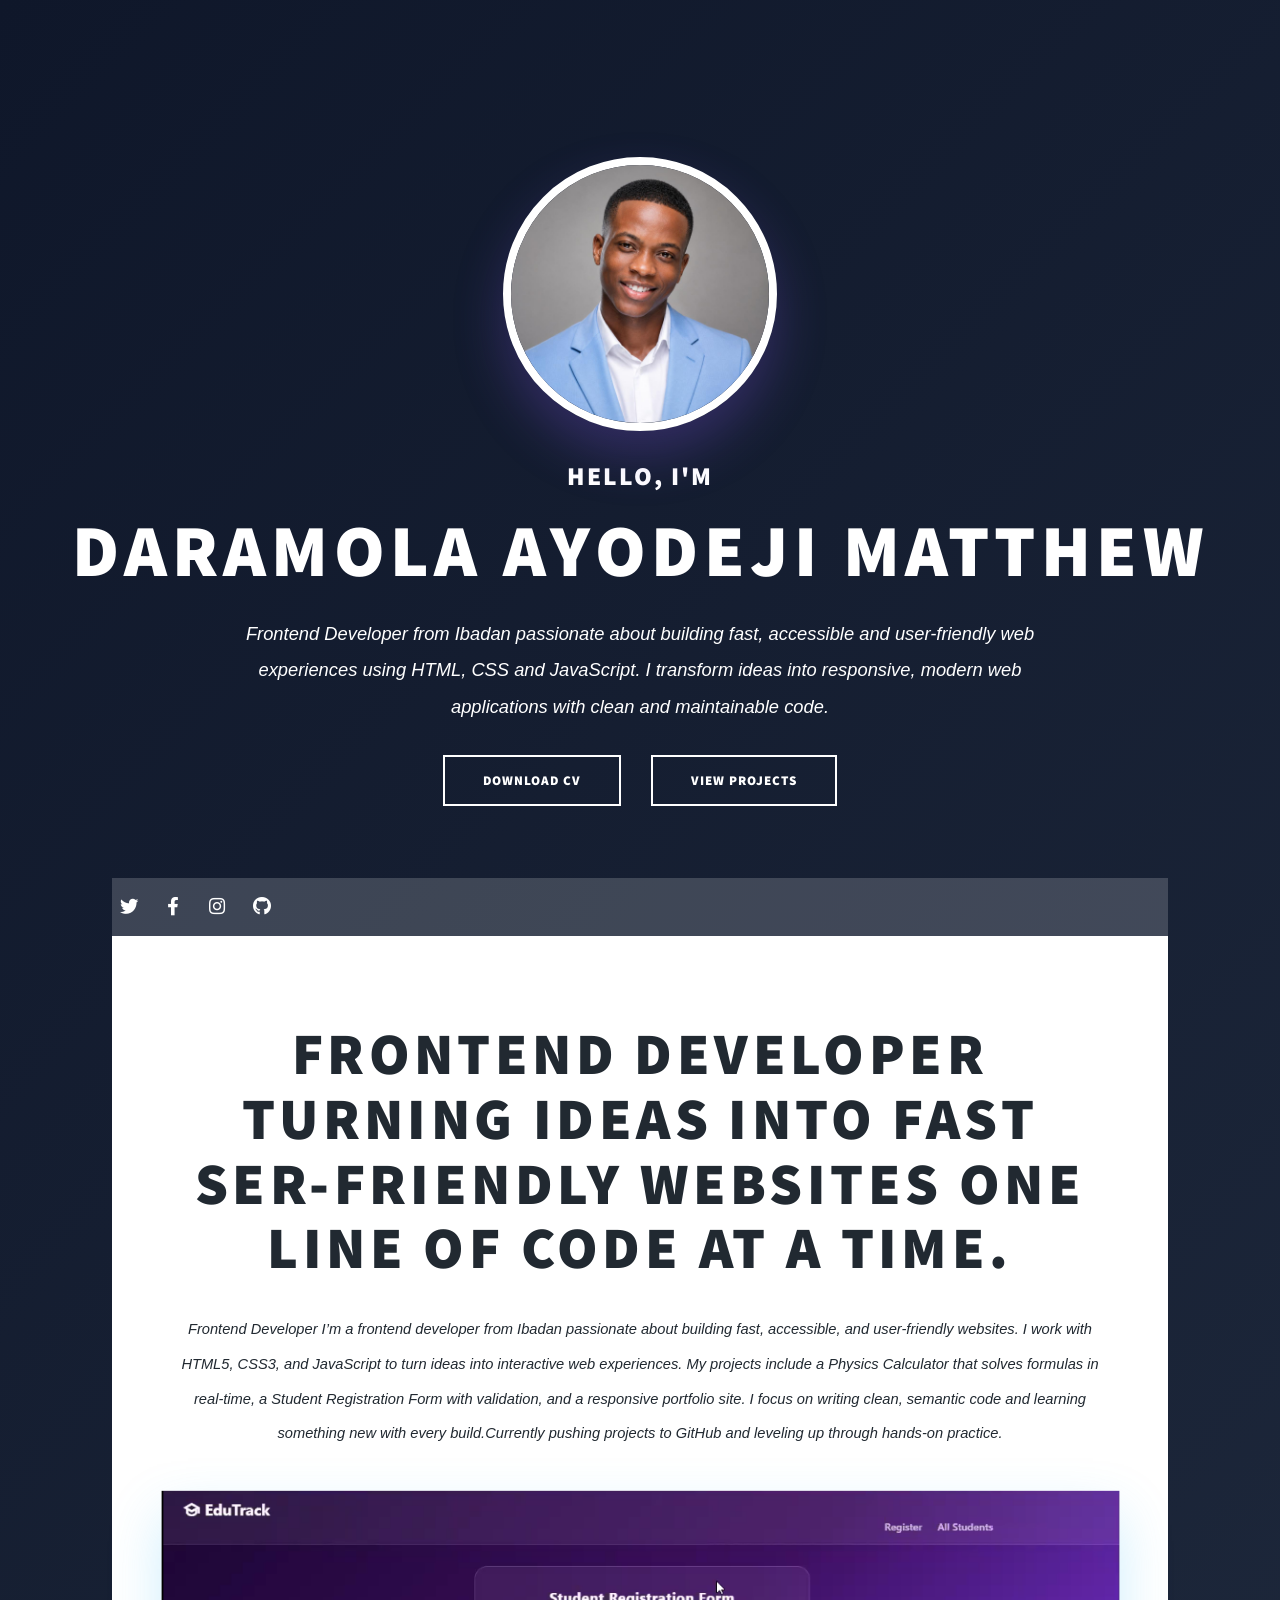
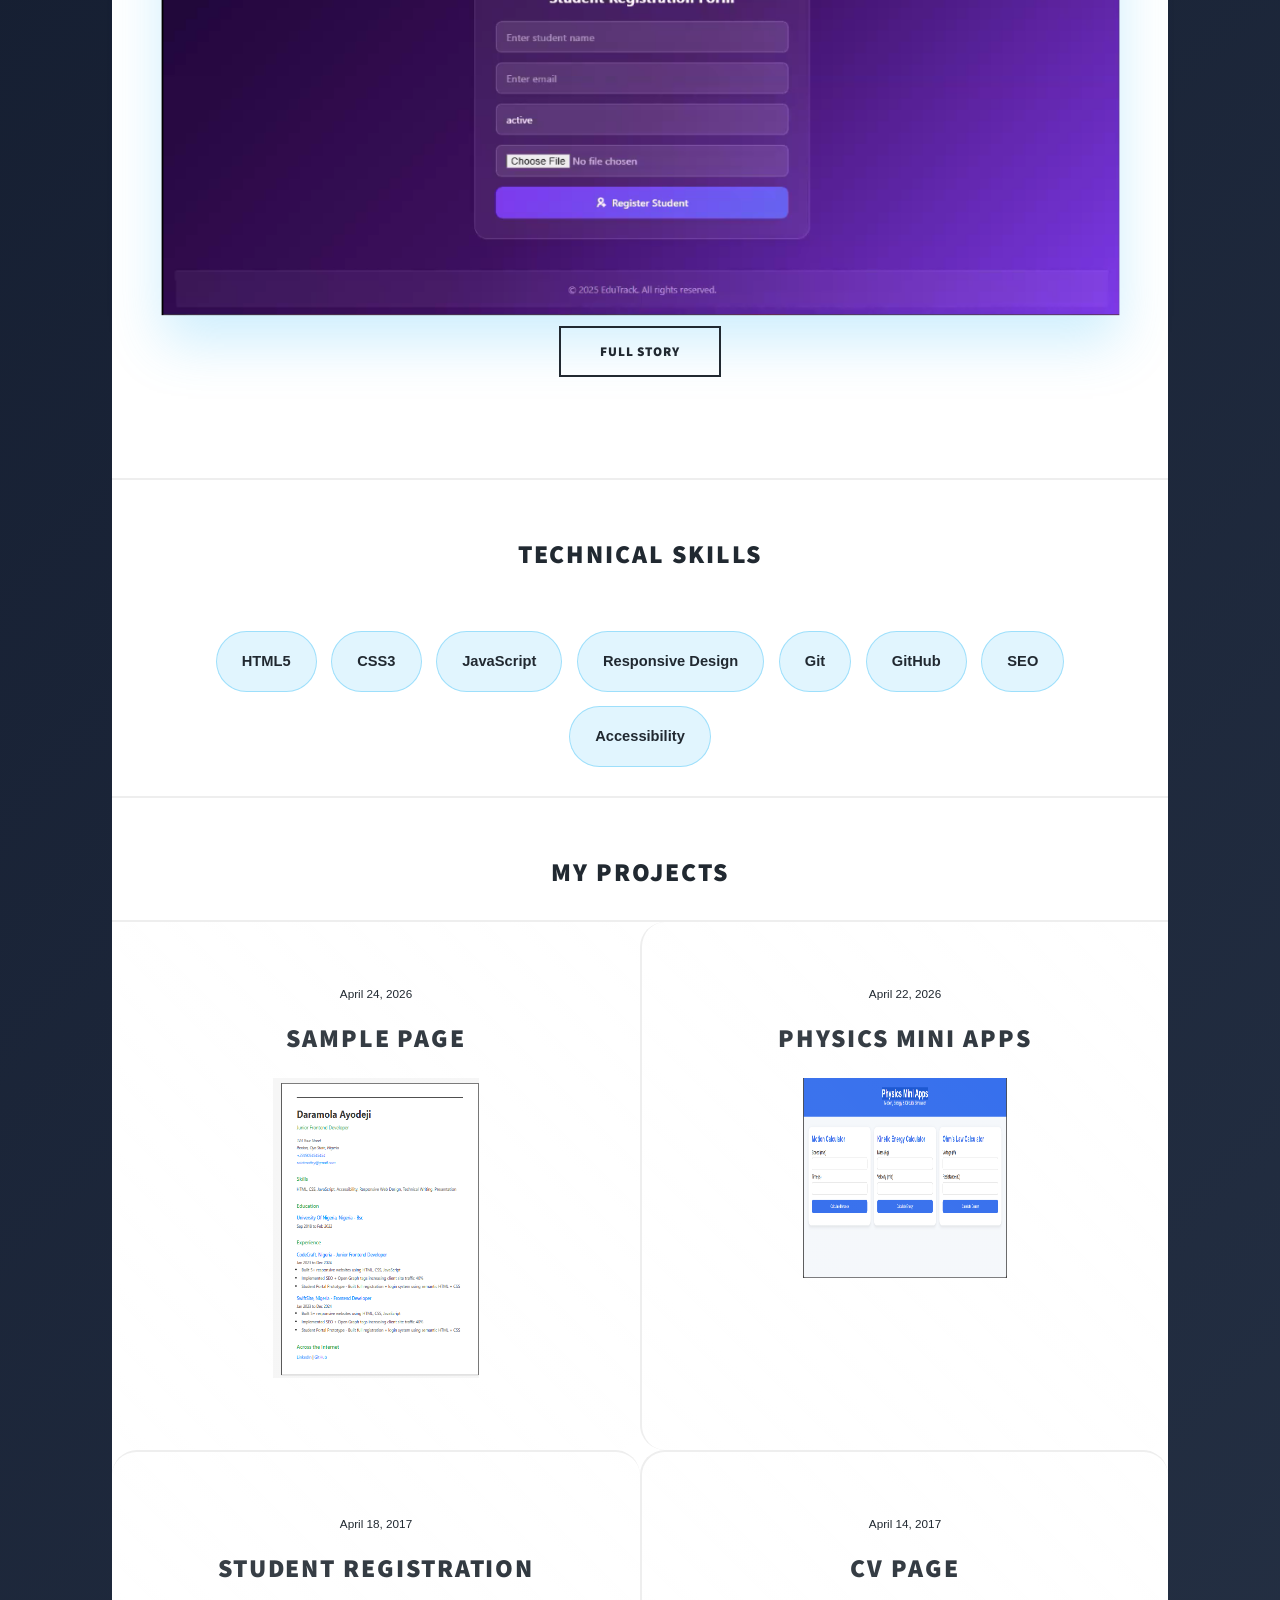
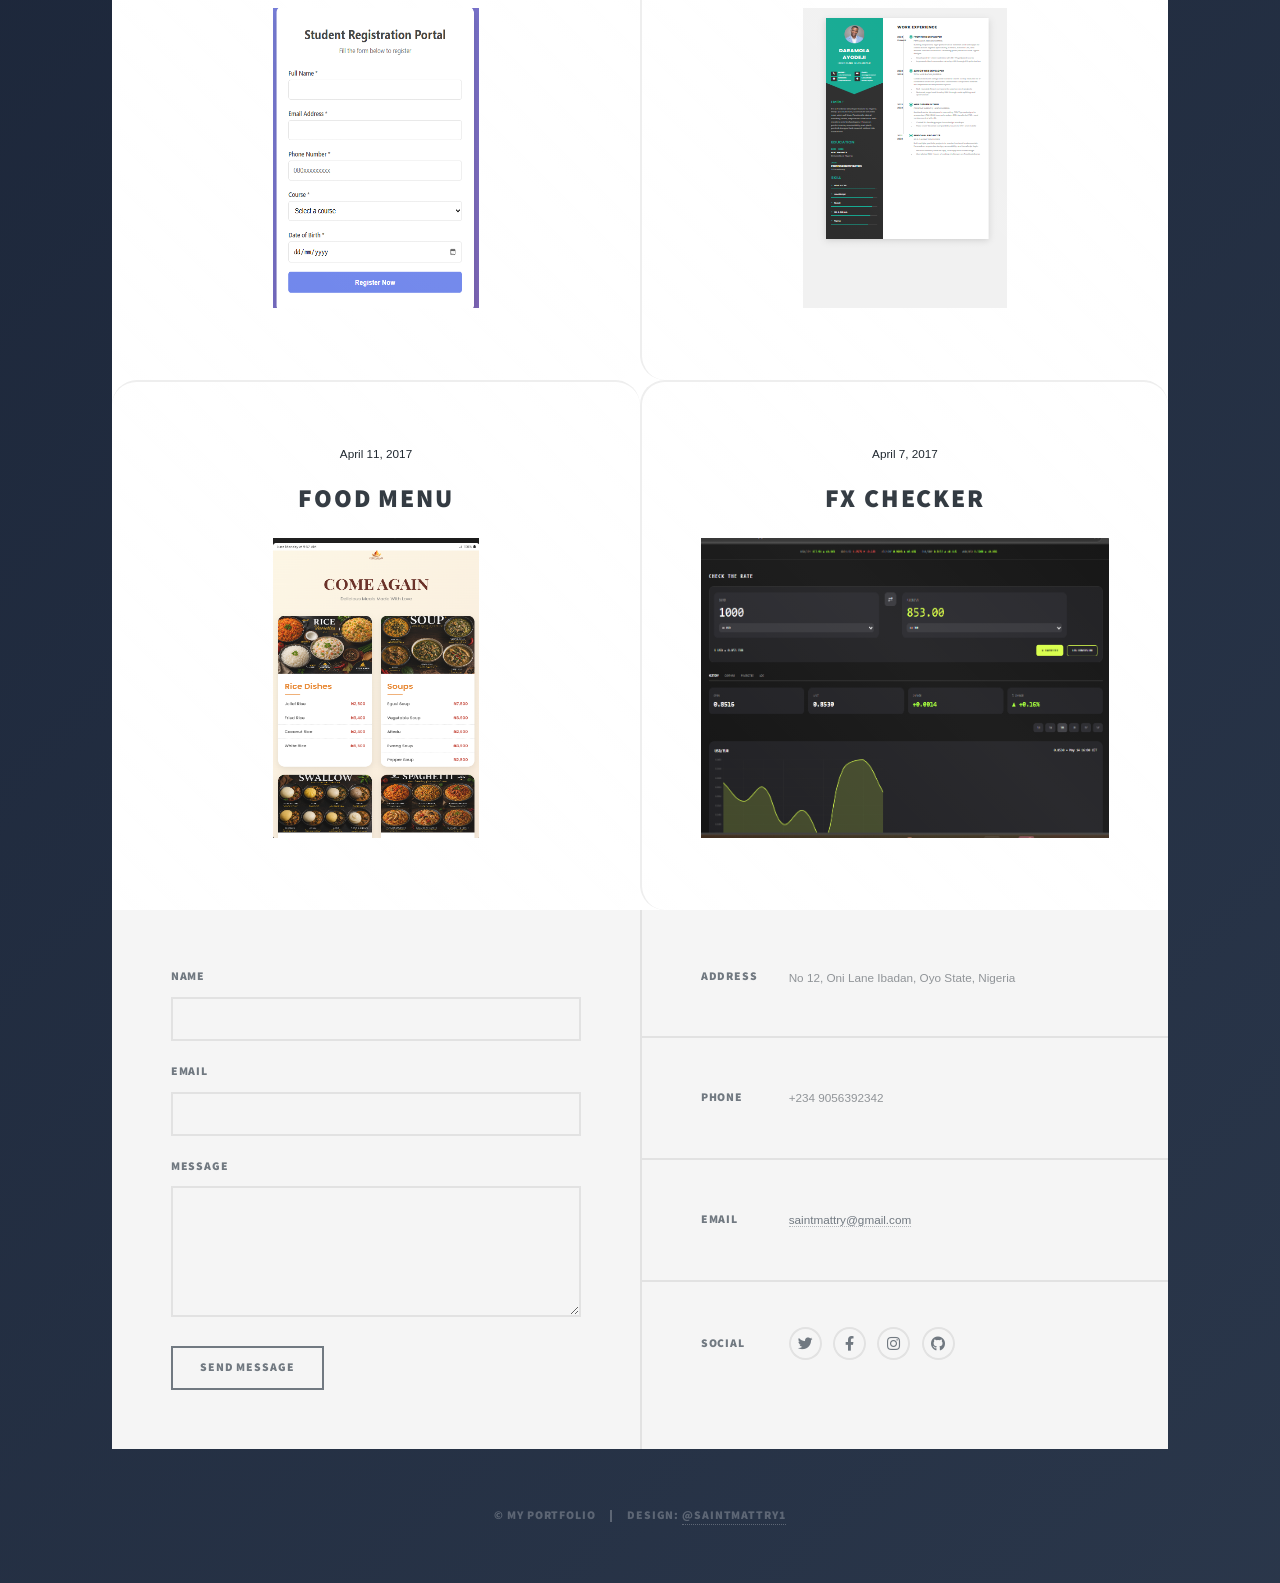
==== project.html @ 7391ff31 "Ayodeji's Portfilio" ====
<!DOCTYPE HTML>
<html>
	<head>
		<title> My Portfolio </title>
		<meta charset="utf-8" />
		<meta name="viewport" content="width=device-width, initial-scale=1, user-scalable=no" />
		<link rel="stylesheet" href="assets/css/main.css" />
		<link rel="stylesheet" href="./ptoject.css">
		<noscript><link rel="stylesheet" href="assets/css/noscript.css" /></noscript>
	</head>
	<body class="is-preload">
		<!-- Header -->
				<div id="intro">

					<div class="My-picture">
						<img src="./images/WhatsApp Image 2026-06-29 at 1.24.46 PM.jpeg"
							alt="Daramola Ayodeji Matthew"
							class="Front-Img">
					</div>

					<h2>Hello, I'm</h2>

					<h1>
						Daramola Ayodeji Matthew
					</h1>

					<p class="hero-text">
						Frontend Developer from Ibadan passionate about building
						fast, accessible and user-friendly web experiences using
						HTML, CSS and JavaScript. I transform ideas into responsive,
						modern web applications with clean and maintainable code.
					</p>

					<ul class="actions special">
						<li>
							<a href="https://professional-cv-rose.vercel.app/" class="button large">
								Download CV
							</a>
						</li>

						<li>
							<a href="#main" class="button large">
								View Projects
							</a>
						</li>
					</ul>

				</div>

				<!-- Nav -->
					<nav id="nav">
						<ul class="icons">
							<li><a href="https://x.com/saintmattry1" class="icon brands fa-twitter"><span class="label">Twitter</span></a></li>
							<li><a href="https://www.facebook.com/share/1HaHwUBcYH/" class="icon brands fa-facebook-f"><span class="label">Facebook</span></a></li>
							<li><a href="https://www.instagram.com/saintmattry?igsh=bXpqaWdwOHlqbG5k" class="icon brands fa-instagram"><span class="label">Instagram</span></a></li>
							<li><a href="https://github.com/saintmattry" class="icon brands fa-github"><span class="label">GitHub</span></a></li>
						</ul>
					</nav>

				<!-- Main -->
					<div id="main">

						<!-- Featured Post -->
							<article class="post featured">
								<header class="major">
									<h2>Frontend developer <br /> turning ideas into fast<br />
									ser-friendly websites one line of code at a time.</h2>
									<p>Frontend Developer
										I’m a frontend developer from Ibadan passionate about building fast, accessible, and user-friendly websites. I work with HTML5, CSS3, and JavaScript to turn ideas into interactive web experiences. My projects include a Physics Calculator that solves formulas in real-time, a Student Registration Form with validation, and a responsive portfolio site. I focus on writing clean, semantic code and learning something new with every build.Currently pushing projects to GitHub and leveling up through hands-on practice.
									</p>
								</header>
								<img src="./images/Screenshot (55).png" alt="" class="Screen-Img"/>
								<ul class="actions special">
									<li><a href="./FullStory.html" class="button large">Full Story</a></li>
								</ul>
							</article>

						<!-- Posts -->

						<section class="skills-section">

							<header class="major">
								<h2>Technical Skills</h2>
							</header>

							<div class="skills-container">

								<span>HTML5</span>
								<span>CSS3</span>
								<span>JavaScript</span>
								<span>Responsive Design</span>
								<span>Git</span>
								<span>GitHub</span>
								<span>SEO</span>
								<span>Accessibility</span>

							</div>

						</section>

						<header class="major">
							<h2>My Projects</h2>
						</header>

							<section class="posts">
								<article>
									<header>
										<span class="date">April 24, 2026</span>
										<h2> Sample Page</h2>
									</header>
									<img src="./images/Screenshot (56).png" alt="" width="50%" height="300hv"/>
								</article>
								<article>
									<header>
										<span class="date">April 22, 2026</span>
										<h2>Physics Mini Apps</h2>
									</header>
									<img src="./images/Screenshot (58).png" alt="" width="50%" height="200hv" />
								</article>
								<article>
									<header>
										<span class="date">April 18, 2017</span>
										<h2>Student Registration</h2>
									</header>
									<img src="./images/Screenshot (62).png" alt="" width="50%" height="300hv"/>
								</article>
								<article>
									<header>
										<span class="date">April 14, 2017</span>
										<h2>CV Page</h2>
									</header>
									<img src="./images/Screenshot (67).png" alt="" width="50%" height="300hv"/>
								</article>
								<article>
									<header>
										<span class="date">April 11, 2017</span>
										<h2>Food Menu</h2>
									</header>
									<img src="./images/Screenshot (64).png" alt="" width="50%" height="300hv"/>
								</article>
								<article>
									<header>
										<span class="date">April 7, 2017</span>
										<h2>FX Checker</h2>
									</header>
									<img src="./images/Screenshot (65).png" alt="" width="100%" height="300hv" />
								</article>
							</section>

					</div>

				<!-- Footer -->
					<footer id="footer">
						<section>
							<form method="post" action="#">
								<div class="fields">
									<div class="field">
										<label for="name">Name</label>
										<input type="text" name="name" id="name" />
									</div>
									<div class="field">
										<label for="email">Email</label>
										<input type="text" name="email" id="email" />
									</div>
									<div class="field">
										<label for="message">Message</label>
										<textarea name="message" id="message" rows="3"></textarea>
									</div>
								</div>
								<ul class="actions">
									<li><input type="submit" value="Send Message" /></li>
								</ul>
							</form>
						</section>
						<section class="split contact">
							<section class="alt">
								<h3>Address</h3>
								<p>No 12, Oni Lane Ibadan, Oyo State, Nigeria</p>
							</section>
							<section>
								<h3>Phone</h3>
								<p>+234 9056392342</p>
							</section>
							<section>
								<h3>Email</h3>
								<p><a href="mailto:saintmattry@gmail.com">saintmattry@gmail.com</a></p>
							</section>
							<section>
								<h3>Social</h3>
								<ul class="icons alt">
									<li><a href="https://x.com/saintmattry1" class="icon brands alt fa-twitter"><span class="label">Twitter</span></a></li>
									<li><a href="https://www.facebook.com/share/1HaHwUBcYH/" class="icon brands alt fa-facebook-f"><span class="label">Facebook</span></a></li>
									<li><a href="https://www.instagram.com/saintmattry?igsh=bXpqaWdwOHlqbG5k" class="icon brands alt fa-instagram"><span class="label">Instagram</span></a></li>
									<li><a href="https://github.com/saintmattry" class="icon brands alt fa-github"><span class="label">GitHub</span></a></li>
								</ul>
							</section>
						</section>
					</footer>

				<!-- Copyright -->
					<div id="copyright">
						<ul><li>&copy; My Portfolio</li><li>Design: <a href="https://x.com/saintmattry1">@saintmattry1</a></li></ul>
					</div>

			</div>

		<!-- Scripts -->
			<script src="assets/js/jquery.min.js"></script>
			<script src="assets/js/jquery.scrollex.min.js"></script>
			<script src="assets/js/jquery.scrolly.min.js"></script>
			<script src="assets/js/browser.min.js"></script>
			<script src="assets/js/breakpoints.min.js"></script>
			<script src="assets/js/util.js"></script>
			<script src="assets/js/main.js"></script>
	</body>
</html>
---- assets/css/main.css ----
@import url(fontawesome-all.min.css);
@import url("https://fonts.googleapis.com/css?family=Merriweather:300,700,300italic,700italic|Source+Sans+Pro:900");

/*
	Massively by HTML5 UP
	html5up.net | @ajlkn
	Free for personal and commercial use under the CCA 3.0 license (html5up.net/license)
*/

html, body, div, span, applet, object,
iframe, h1, h2, h3, h4, h5, h6, p, blockquote,
pre, a, abbr, acronym, address, big, cite,
code, del, dfn, em, img, ins, kbd, q, s, samp,
small, strike, strong, sub, sup, tt, var, b,
u, i, center, dl, dt, dd, ol, ul, li, fieldset,
form, label, legend, table, caption, tbody,
tfoot, thead, tr, th, td, article, aside,
canvas, details, embed, figure, figcaption,
footer, header, hgroup, menu, nav, output, ruby,
section, summary, time, mark, audio, video {
	margin: 0;
	padding: 0;
	border: 0;
	font-size: 100%;
	font: inherit;
	vertical-align: baseline;}

article, aside, details, figcaption, figure,
footer, header, hgroup, menu, nav, section {
	display: block;}

body {
	line-height: 1;
}

ol, ul {
	list-style: none;
}

blockquote, q {
	quotes: none;
}

	blockquote:before, blockquote:after, q:before, q:after {
		content: '';
		content: none;
	}

table {
	border-collapse: collapse;
	border-spacing: 0;
}

body {
	-webkit-text-size-adjust: none;
}

mark {
	background-color: transparent;
	color: inherit;
}

input::-moz-focus-inner {
	border: 0;
	padding: 0;
}

input, select, textarea {
	-moz-appearance: none;
	-webkit-appearance: none;
	-ms-appearance: none;
	appearance: none;
}

/* Basic */

	@-ms-viewport {
		width: device-width;
	}

	body {
		-ms-overflow-style: scrollbar;
	}

	@media screen and (max-width: 480px) {

		html, body {
			min-width: 320px;
		}

	}

	html {
		box-sizing: border-box;
	}

	*, *:before, *:after {
		box-sizing: inherit;
	}

	body {
		background-color: #1e252d;
	}

		body.is-preload *, body.is-preload *:before, body.is-preload *:after {
			-moz-animation: none !important;
			-webkit-animation: none !important;
			-ms-animation: none !important;
			animation: none !important;
			-moz-transition: none !important;
			-webkit-transition: none !important;
			-ms-transition: none !important;
			transition: none !important;
		}

/* Type */

	html {
		font-size: 16pt;
	}

		@media screen and (max-width: 1680px) {

			html {
				font-size: 12pt;
			}

		}

		@media screen and (max-width: 1280px) {

			html {
				font-size: 11pt;
			}

		}

		@media screen and (max-width: 360px) {

			html {
				font-size: 10pt;
			}

		}

	body {
		color: #212931;
	}

	body, input, select, textarea {
		font-family: "Merriweather", Georgia, serif;
		font-weight: 300;
		font-size: 1rem;
		line-height: 2.375;
	}

	a {
		-moz-transition: color 0.2s ease-in-out, background-color 0.2s ease-in-out, border-color 0.2s ease-in-out, box-shadow 0.2s ease-in-out;
		-webkit-transition: color 0.2s ease-in-out, background-color 0.2s ease-in-out, border-color 0.2s ease-in-out, box-shadow 0.2s ease-in-out;
		-ms-transition: color 0.2s ease-in-out, background-color 0.2s ease-in-out, border-color 0.2s ease-in-out, box-shadow 0.2s ease-in-out;
		transition: color 0.2s ease-in-out, background-color 0.2s ease-in-out, border-color 0.2s ease-in-out, box-shadow 0.2s ease-in-out;
		border-bottom: dotted 1px;
		text-decoration: none;
	}

		a:hover {
			border-bottom-color: transparent;
		}

	strong, b {
		font-weight: 600;
	}

	em, i {
		font-style: italic;
	}

	p {
		text-align: justify;
		margin: 0 0 2rem 0;
	}

	h1, h2, h3, h4, h5, h6 {
		font-family: "Source Sans Pro", Helvetica, sans-serif;
		font-weight: 900;
		line-height: 1.5;
		letter-spacing: 0.075em;
		text-transform: uppercase;
		margin: 0 0 1rem 0;
	}

		h1 a, h2 a, h3 a, h4 a, h5 a, h6 a {
			border-bottom: 0;
			color: inherit;
			text-decoration: none;
		}

	h1 {
		font-size: 4rem;
		line-height: 1.1;
		margin: 0 0 2rem 0;
	}

	h2 {
		font-size: 1.75rem;
		line-height: 1.3;
		margin: 0 0 1.5rem 0;
	}

	h3 {
		font-size: 1.25rem;
		margin: 0 0 1.5rem 0;
	}

	h4 {
		font-size: 1rem;
	}

	h5 {
		font-size: 0.9rem;
	}

	h6 {
		font-size: 0.8rem;
	}

	sub {
		font-size: 0.8rem;
		position: relative;
		top: 0.5rem;
	}

	sup {
		font-size: 0.8rem;
		position: relative;
		top: -0.5rem;
	}

	blockquote {
		border-left: solid 4px;
		font-style: italic;
		margin: 0 0 2rem 0;
		padding: 0.5rem 0 0.5rem 2rem;
	}

	code {
		border: solid 2px;
		font-family: "Courier New", monospace;
		font-size: 0.9rem;
		margin: 0 0.25rem;
		padding: 0.25rem 0.65rem;
	}

	pre {
		-webkit-overflow-scrolling: touch;
		font-family: "Courier New", monospace;
		font-size: 0.9rem;
		margin: 0 0 2rem 0;
	}

		pre code {
			display: block;
			line-height: 1.75;
			padding: 1rem 1.5rem;
			overflow-x: auto;
		}

	hr {
		border: 0;
		border-bottom: solid 2px;
		margin: 3rem 0;
	}

		hr.major {
			margin: 5rem 0;
		}

	.align-left {
		text-align: left;
	}

	.align-center {
		text-align: center;
	}

	.align-right {
		text-align: right;
	}

	input, select, textarea {
		color: #212931;
	}

	a {
		color: #212931;
		border-bottom-color: rgba(33, 41, 49, 0.5);
	}

		a:hover {
			border-bottom-color: transparent;
			color: #18bfef !important;
		}

	strong, b {
		color: #212931;
	}

	h1, h2, h3, h4, h5, h6 {
		color: #212931;
	}

	blockquote {
		border-left-color: #eeeeee;
	}

	code {
		background: rgba(220, 220, 220, 0.25);
		border-color: #eeeeee;
	}

	hr {
		border-bottom-color: #eeeeee;
	}

/* Row */

	.row {
		display: flex;
		flex-wrap: wrap;
		box-sizing: border-box;
		align-items: stretch;
	}

		.row > * {
			box-sizing: border-box;
		}

		.row.gtr-uniform > * > :last-child {
			margin-bottom: 0;
		}

		.row.aln-left {
			justify-content: flex-start;
		}

		.row.aln-center {
			justify-content: center;
		}

		.row.aln-right {
			justify-content: flex-end;
		}

		.row.aln-top {
			align-items: flex-start;
		}

		.row.aln-middle {
			align-items: center;
		}

		.row.aln-bottom {
			align-items: flex-end;
		}

		.row > .imp {
			order: -1;
		}

		.row > .col-1 {
			width: 8.33333%;
		}

		.row > .off-1 {
			margin-left: 8.33333%;
		}

		.row > .col-2 {
			width: 16.66667%;
		}

		.row > .off-2 {
			margin-left: 16.66667%;
		}

		.row > .col-3 {
			width: 25%;
		}

		.row > .off-3 {
			margin-left: 25%;
		}

		.row > .col-4 {
			width: 33.33333%;
		}

		.row > .off-4 {
			margin-left: 33.33333%;
		}

		.row > .col-5 {
			width: 41.66667%;
		}

		.row > .off-5 {
			margin-left: 41.66667%;
		}

		.row > .col-6 {
			width: 50%;
		}

		.row > .off-6 {
			margin-left: 50%;
		}

		.row > .col-7 {
			width: 58.33333%;
		}

		.row > .off-7 {
			margin-left: 58.33333%;
		}

		.row > .col-8 {
			width: 66.66667%;
		}

		.row > .off-8 {
			margin-left: 66.66667%;
		}

		.row > .col-9 {
			width: 75%;
		}

		.row > .off-9 {
			margin-left: 75%;
		}

		.row > .col-10 {
			width: 83.33333%;
		}

		.row > .off-10 {
			margin-left: 83.33333%;
		}

		.row > .col-11 {
			width: 91.66667%;
		}

		.row > .off-11 {
			margin-left: 91.66667%;
		}

		.row > .col-12 {
			width: 100%;
		}

		.row > .off-12 {
			margin-left: 100%;
		}

		.row.gtr-0 {
			margin-top: 0;
			margin-left: 0rem;
		}

			.row.gtr-0 > * {
				padding: 0 0 0 0rem;
			}

			.row.gtr-0.gtr-uniform {
				margin-top: 0rem;
			}

				.row.gtr-0.gtr-uniform > * {
					padding-top: 0rem;
				}

		.row.gtr-25 {
			margin-top: 0;
			margin-left: -0.375rem;
		}

			.row.gtr-25 > * {
				padding: 0 0 0 0.375rem;
			}

			.row.gtr-25.gtr-uniform {
				margin-top: -0.375rem;
			}

				.row.gtr-25.gtr-uniform > * {
					padding-top: 0.375rem;
				}

		.row.gtr-50 {
			margin-top: 0;
			margin-left: -0.75rem;
		}

			.row.gtr-50 > * {
				padding: 0 0 0 0.75rem;
			}

			.row.gtr-50.gtr-uniform {
				margin-top: -0.75rem;
			}

				.row.gtr-50.gtr-uniform > * {
					padding-top: 0.75rem;
				}

		.row {
			margin-top: 0;
			margin-left: -1.5rem;
		}

			.row > * {
				padding: 0 0 0 1.5rem;
			}

			.row.gtr-uniform {
				margin-top: -1.5rem;
			}

				.row.gtr-uniform > * {
					padding-top: 1.5rem;
				}

		.row.gtr-150 {
			margin-top: 0;
			margin-left: -2.25rem;
		}

			.row.gtr-150 > * {
				padding: 0 0 0 2.25rem;
			}

			.row.gtr-150.gtr-uniform {
				margin-top: -2.25rem;
			}

				.row.gtr-150.gtr-uniform > * {
					padding-top: 2.25rem;
				}

		.row.gtr-200 {
			margin-top: 0;
			margin-left: -3rem;
		}

			.row.gtr-200 > * {
				padding: 0 0 0 3rem;
			}

			.row.gtr-200.gtr-uniform {
				margin-top: -3rem;
			}

				.row.gtr-200.gtr-uniform > * {
					padding-top: 3rem;
				}

		@media screen and (max-width: 1680px) {

			.row {
				display: flex;
				flex-wrap: wrap;
				box-sizing: border-box;
				align-items: stretch;
			}

				.row > * {
					box-sizing: border-box;
				}

				.row.gtr-uniform > * > :last-child {
					margin-bottom: 0;
				}

				.row.aln-left {
					justify-content: flex-start;
				}

				.row.aln-center {
					justify-content: center;
				}

				.row.aln-right {
					justify-content: flex-end;
				}

				.row.aln-top {
					align-items: flex-start;
				}

				.row.aln-middle {
					align-items: center;
				}

				.row.aln-bottom {
					align-items: flex-end;
				}

				.row > .imp-xlarge {
					order: -1;
				}

				.row > .col-1-xlarge {
					width: 8.33333%;
				}

				.row > .off-1-xlarge {
					margin-left: 8.33333%;
				}

				.row > .col-2-xlarge {
					width: 16.66667%;
				}

				.row > .off-2-xlarge {
					margin-left: 16.66667%;
				}

				.row > .col-3-xlarge {
					width: 25%;
				}

				.row > .off-3-xlarge {
					margin-left: 25%;
				}

				.row > .col-4-xlarge {
					width: 33.33333%;
				}

				.row > .off-4-xlarge {
					margin-left: 33.33333%;
				}

				.row > .col-5-xlarge {
					width: 41.66667%;
				}

				.row > .off-5-xlarge {
					margin-left: 41.66667%;
				}

				.row > .col-6-xlarge {
					width: 50%;
				}

				.row > .off-6-xlarge {
					margin-left: 50%;
				}

				.row > .col-7-xlarge {
					width: 58.33333%;
				}

				.row > .off-7-xlarge {
					margin-left: 58.33333%;
				}

				.row > .col-8-xlarge {
					width: 66.66667%;
				}

				.row > .off-8-xlarge {
					margin-left: 66.66667%;
				}

				.row > .col-9-xlarge {
					width: 75%;
				}

				.row > .off-9-xlarge {
					margin-left: 75%;
				}

				.row > .col-10-xlarge {
					width: 83.33333%;
				}

				.row > .off-10-xlarge {
					margin-left: 83.33333%;
				}

				.row > .col-11-xlarge {
					width: 91.66667%;
				}

				.row > .off-11-xlarge {
					margin-left: 91.66667%;
				}

				.row > .col-12-xlarge {
					width: 100%;
				}

				.row > .off-12-xlarge {
					margin-left: 100%;
				}

				.row.gtr-0 {
					margin-top: 0;
					margin-left: 0rem;
				}

					.row.gtr-0 > * {
						padding: 0 0 0 0rem;
					}

					.row.gtr-0.gtr-uniform {
						margin-top: 0rem;
					}

						.row.gtr-0.gtr-uniform > * {
							padding-top: 0rem;
						}

				.row.gtr-25 {
					margin-top: 0;
					margin-left: -0.375rem;
				}

					.row.gtr-25 > * {
						padding: 0 0 0 0.375rem;
					}

					.row.gtr-25.gtr-uniform {
						margin-top: -0.375rem;
					}

						.row.gtr-25.gtr-uniform > * {
							padding-top: 0.375rem;
						}

				.row.gtr-50 {
					margin-top: 0;
					margin-left: -0.75rem;
				}

					.row.gtr-50 > * {
						padding: 0 0 0 0.75rem;
					}

					.row.gtr-50.gtr-uniform {
						margin-top: -0.75rem;
					}

						.row.gtr-50.gtr-uniform > * {
							padding-top: 0.75rem;
						}

				.row {
					margin-top: 0;
					margin-left: -1.5rem;
				}

					.row > * {
						padding: 0 0 0 1.5rem;
					}

					.row.gtr-uniform {
						margin-top: -1.5rem;
					}

						.row.gtr-uniform > * {
							padding-top: 1.5rem;
						}

				.row.gtr-150 {
					margin-top: 0;
					margin-left: -2.25rem;
				}

					.row.gtr-150 > * {
						padding: 0 0 0 2.25rem;
					}

					.row.gtr-150.gtr-uniform {
						margin-top: -2.25rem;
					}

						.row.gtr-150.gtr-uniform > * {
							padding-top: 2.25rem;
						}

				.row.gtr-200 {
					margin-top: 0;
					margin-left: -3rem;
				}

					.row.gtr-200 > * {
						padding: 0 0 0 3rem;
					}

					.row.gtr-200.gtr-uniform {
						margin-top: -3rem;
					}

						.row.gtr-200.gtr-uniform > * {
							padding-top: 3rem;
						}

		}

		@media screen and (max-width: 1280px) {

			.row {
				display: flex;
				flex-wrap: wrap;
				box-sizing: border-box;
				align-items: stretch;
			}

				.row > * {
					box-sizing: border-box;
				}

				.row.gtr-uniform > * > :last-child {
					margin-bottom: 0;
				}

				.row.aln-left {
					justify-content: flex-start;
				}

				.row.aln-center {
					justify-content: center;
				}

				.row.aln-right {
					justify-content: flex-end;
				}

				.row.aln-top {
					align-items: flex-start;
				}

				.row.aln-middle {
					align-items: center;
				}

				.row.aln-bottom {
					align-items: flex-end;
				}

				.row > .imp-large {
					order: -1;
				}

				.row > .col-1-large {
					width: 8.33333%;
				}

				.row > .off-1-large {
					margin-left: 8.33333%;
				}

				.row > .col-2-large {
					width: 16.66667%;
				}

				.row > .off-2-large {
					margin-left: 16.66667%;
				}

				.row > .col-3-large {
					width: 25%;
				}

				.row > .off-3-large {
					margin-left: 25%;
				}

				.row > .col-4-large {
					width: 33.33333%;
				}

				.row > .off-4-large {
					margin-left: 33.33333%;
				}

				.row > .col-5-large {
					width: 41.66667%;
				}

				.row > .off-5-large {
					margin-left: 41.66667%;
				}

				.row > .col-6-large {
					width: 50%;
				}

				.row > .off-6-large {
					margin-left: 50%;
				}

				.row > .col-7-large {
					width: 58.33333%;
				}

				.row > .off-7-large {
					margin-left: 58.33333%;
				}

				.row > .col-8-large {
					width: 66.66667%;
				}

				.row > .off-8-large {
					margin-left: 66.66667%;
				}

				.row > .col-9-large {
					width: 75%;
				}

				.row > .off-9-large {
					margin-left: 75%;
				}

				.row > .col-10-large {
					width: 83.33333%;
				}

				.row > .off-10-large {
					margin-left: 83.33333%;
				}

				.row > .col-11-large {
					width: 91.66667%;
				}

				.row > .off-11-large {
					margin-left: 91.66667%;
				}

				.row > .col-12-large {
					width: 100%;
				}

				.row > .off-12-large {
					margin-left: 100%;
				}

				.row.gtr-0 {
					margin-top: 0;
					margin-left: 0rem;
				}

					.row.gtr-0 > * {
						padding: 0 0 0 0rem;
					}

					.row.gtr-0.gtr-uniform {
						margin-top: 0rem;
					}

						.row.gtr-0.gtr-uniform > * {
							padding-top: 0rem;
						}

				.row.gtr-25 {
					margin-top: 0;
					margin-left: -0.375rem;
				}

					.row.gtr-25 > * {
						padding: 0 0 0 0.375rem;
					}

					.row.gtr-25.gtr-uniform {
						margin-top: -0.375rem;
					}

						.row.gtr-25.gtr-uniform > * {
							padding-top: 0.375rem;
						}

				.row.gtr-50 {
					margin-top: 0;
					margin-left: -0.75rem;
				}

					.row.gtr-50 > * {
						padding: 0 0 0 0.75rem;
					}

					.row.gtr-50.gtr-uniform {
						margin-top: -0.75rem;
					}

						.row.gtr-50.gtr-uniform > * {
							padding-top: 0.75rem;
						}

				.row {
					margin-top: 0;
					margin-left: -1.5rem;
				}

					.row > * {
						padding: 0 0 0 1.5rem;
					}

					.row.gtr-uniform {
						margin-top: -1.5rem;
					}

						.row.gtr-uniform > * {
							padding-top: 1.5rem;
						}

				.row.gtr-150 {
					margin-top: 0;
					margin-left: -2.25rem;
				}

					.row.gtr-150 > * {
						padding: 0 0 0 2.25rem;
					}

					.row.gtr-150.gtr-uniform {
						margin-top: -2.25rem;
					}

						.row.gtr-150.gtr-uniform > * {
							padding-top: 2.25rem;
						}

				.row.gtr-200 {
					margin-top: 0;
					margin-left: -3rem;
				}

					.row.gtr-200 > * {
						padding: 0 0 0 3rem;
					}

					.row.gtr-200.gtr-uniform {
						margin-top: -3rem;
					}

						.row.gtr-200.gtr-uniform > * {
							padding-top: 3rem;
						}

		}

		@media screen and (max-width: 980px) {

			.row {
				display: flex;
				flex-wrap: wrap;
				box-sizing: border-box;
				align-items: stretch;
			}

				.row > * {
					box-sizing: border-box;
				}

				.row.gtr-uniform > * > :last-child {
					margin-bottom: 0;
				}

				.row.aln-left {
					justify-content: flex-start;
				}

				.row.aln-center {
					justify-content: center;
				}

				.row.aln-right {
					justify-content: flex-end;
				}

				.row.aln-top {
					align-items: flex-start;
				}

				.row.aln-middle {
					align-items: center;
				}

				.row.aln-bottom {
					align-items: flex-end;
				}

				.row > .imp-medium {
					order: -1;
				}

				.row > .col-1-medium {
					width: 8.33333%;
				}

				.row > .off-1-medium {
					margin-left: 8.33333%;
				}

				.row > .col-2-medium {
					width: 16.66667%;
				}

				.row > .off-2-medium {
					margin-left: 16.66667%;
				}

				.row > .col-3-medium {
					width: 25%;
				}

				.row > .off-3-medium {
					margin-left: 25%;
				}

				.row > .col-4-medium {
					width: 33.33333%;
				}

				.row > .off-4-medium {
					margin-left: 33.33333%;
				}

				.row > .col-5-medium {
					width: 41.66667%;
				}

				.row > .off-5-medium {
					margin-left: 41.66667%;
				}

				.row > .col-6-medium {
					width: 50%;
				}

				.row > .off-6-medium {
					margin-left: 50%;
				}

				.row > .col-7-medium {
					width: 58.33333%;
				}

				.row > .off-7-medium {
					margin-left: 58.33333%;
				}

				.row > .col-8-medium {
					width: 66.66667%;
				}

				.row > .off-8-medium {
					margin-left: 66.66667%;
				}

				.row > .col-9-medium {
					width: 75%;
				}

				.row > .off-9-medium {
					margin-left: 75%;
				}

				.row > .col-10-medium {
					width: 83.33333%;
				}

				.row > .off-10-medium {
					margin-left: 83.33333%;
				}

				.row > .col-11-medium {
					width: 91.66667%;
				}

				.row > .off-11-medium {
					margin-left: 91.66667%;
				}

				.row > .col-12-medium {
					width: 100%;
				}

				.row > .off-12-medium {
					margin-left: 100%;
				}

				.row.gtr-0 {
					margin-top: 0;
					margin-left: 0rem;
				}

					.row.gtr-0 > * {
						padding: 0 0 0 0rem;
					}

					.row.gtr-0.gtr-uniform {
						margin-top: 0rem;
					}

						.row.gtr-0.gtr-uniform > * {
							padding-top: 0rem;
						}

				.row.gtr-25 {
					margin-top: 0;
					margin-left: -0.375rem;
				}

					.row.gtr-25 > * {
						padding: 0 0 0 0.375rem;
					}

					.row.gtr-25.gtr-uniform {
						margin-top: -0.375rem;
					}

						.row.gtr-25.gtr-uniform > * {
							padding-top: 0.375rem;
						}

				.row.gtr-50 {
					margin-top: 0;
					margin-left: -0.75rem;
				}

					.row.gtr-50 > * {
						padding: 0 0 0 0.75rem;
					}

					.row.gtr-50.gtr-uniform {
						margin-top: -0.75rem;
					}

						.row.gtr-50.gtr-uniform > * {
							padding-top: 0.75rem;
						}

				.row {
					margin-top: 0;
					margin-left: -1.5rem;
				}

					.row > * {
						padding: 0 0 0 1.5rem;
					}

					.row.gtr-uniform {
						margin-top: -1.5rem;
					}

						.row.gtr-uniform > * {
							padding-top: 1.5rem;
						}

				.row.gtr-150 {
					margin-top: 0;
					margin-left: -2.25rem;
				}

					.row.gtr-150 > * {
						padding: 0 0 0 2.25rem;
					}

					.row.gtr-150.gtr-uniform {
						margin-top: -2.25rem;
					}

						.row.gtr-150.gtr-uniform > * {
							padding-top: 2.25rem;
						}

				.row.gtr-200 {
					margin-top: 0;
					margin-left: -3rem;
				}

					.row.gtr-200 > * {
						padding: 0 0 0 3rem;
					}

					.row.gtr-200.gtr-uniform {
						margin-top: -3rem;
					}

						.row.gtr-200.gtr-uniform > * {
							padding-top: 3rem;
						}

		}

		@media screen and (max-width: 736px) {

			.row {
				display: flex;
				flex-wrap: wrap;
				box-sizing: border-box;
				align-items: stretch;
			}

				.row > * {
					box-sizing: border-box;
				}

				.row.gtr-uniform > * > :last-child {
					margin-bottom: 0;
				}

				.row.aln-left {
					justify-content: flex-start;
				}

				.row.aln-center {
					justify-content: center;
				}

				.row.aln-right {
					justify-content: flex-end;
				}

				.row.aln-top {
					align-items: flex-start;
				}

				.row.aln-middle {
					align-items: center;
				}

				.row.aln-bottom {
					align-items: flex-end;
				}

				.row > .imp-small {
					order: -1;
				}

				.row > .col-1-small {
					width: 8.33333%;
				}

				.row > .off-1-small {
					margin-left: 8.33333%;
				}

				.row > .col-2-small {
					width: 16.66667%;
				}

				.row > .off-2-small {
					margin-left: 16.66667%;
				}

				.row > .col-3-small {
					width: 25%;
				}

				.row > .off-3-small {
					margin-left: 25%;
				}

				.row > .col-4-small {
					width: 33.33333%;
				}

				.row > .off-4-small {
					margin-left: 33.33333%;
				}

				.row > .col-5-small {
					width: 41.66667%;
				}

				.row > .off-5-small {
					margin-left: 41.66667%;
				}

				.row > .col-6-small {
					width: 50%;
				}

				.row > .off-6-small {
					margin-left: 50%;
				}

				.row > .col-7-small {
					width: 58.33333%;
				}

				.row > .off-7-small {
					margin-left: 58.33333%;
				}

				.row > .col-8-small {
					width: 66.66667%;
				}

				.row > .off-8-small {
					margin-left: 66.66667%;
				}

				.row > .col-9-small {
					width: 75%;
				}

				.row > .off-9-small {
					margin-left: 75%;
				}

				.row > .col-10-small {
					width: 83.33333%;
				}

				.row > .off-10-small {
					margin-left: 83.33333%;
				}

				.row > .col-11-small {
					width: 91.66667%;
				}

				.row > .off-11-small {
					margin-left: 91.66667%;
				}

				.row > .col-12-small {
					width: 100%;
				}

				.row > .off-12-small {
					margin-left: 100%;
				}

				.row.gtr-0 {
					margin-top: 0;
					margin-left: 0rem;
				}

					.row.gtr-0 > * {
						padding: 0 0 0 0rem;
					}

					.row.gtr-0.gtr-uniform {
						margin-top: 0rem;
					}

						.row.gtr-0.gtr-uniform > * {
							padding-top: 0rem;
						}

				.row.gtr-25 {
					margin-top: 0;
					margin-left: -0.375rem;
				}

					.row.gtr-25 > * {
						padding: 0 0 0 0.375rem;
					}

					.row.gtr-25.gtr-uniform {
						margin-top: -0.375rem;
					}

						.row.gtr-25.gtr-uniform > * {
							padding-top: 0.375rem;
						}

				.row.gtr-50 {
					margin-top: 0;
					margin-left: -0.75rem;
				}

					.row.gtr-50 > * {
						padding: 0 0 0 0.75rem;
					}

					.row.gtr-50.gtr-uniform {
						margin-top: -0.75rem;
					}

						.row.gtr-50.gtr-uniform > * {
							padding-top: 0.75rem;
						}

				.row {
					margin-top: 0;
					margin-left: -1.5rem;
				}

					.row > * {
						padding: 0 0 0 1.5rem;
					}

					.row.gtr-uniform {
						margin-top: -1.5rem;
					}

						.row.gtr-uniform > * {
							padding-top: 1.5rem;
						}

				.row.gtr-150 {
					margin-top: 0;
					margin-left: -2.25rem;
				}

					.row.gtr-150 > * {
						padding: 0 0 0 2.25rem;
					}

					.row.gtr-150.gtr-uniform {
						margin-top: -2.25rem;
					}

						.row.gtr-150.gtr-uniform > * {
							padding-top: 2.25rem;
						}

				.row.gtr-200 {
					margin-top: 0;
					margin-left: -3rem;
				}

					.row.gtr-200 > * {
						padding: 0 0 0 3rem;
					}

					.row.gtr-200.gtr-uniform {
						margin-top: -3rem;
					}

						.row.gtr-200.gtr-uniform > * {
							padding-top: 3rem;
						}

		}

		@media screen and (max-width: 480px) {

			.row {
				display: flex;
				flex-wrap: wrap;
				box-sizing: border-box;
				align-items: stretch;
			}

				.row > * {
					box-sizing: border-box;
				}

				.row.gtr-uniform > * > :last-child {
					margin-bottom: 0;
				}

				.row.aln-left {
					justify-content: flex-start;
				}

				.row.aln-center {
					justify-content: center;
				}

				.row.aln-right {
					justify-content: flex-end;
				}

				.row.aln-top {
					align-items: flex-start;
				}

				.row.aln-middle {
					align-items: center;
				}

				.row.aln-bottom {
					align-items: flex-end;
				}

				.row > .imp-xsmall {
					order: -1;
				}

				.row > .col-1-xsmall {
					width: 8.33333%;
				}

				.row > .off-1-xsmall {
					margin-left: 8.33333%;
				}

				.row > .col-2-xsmall {
					width: 16.66667%;
				}

				.row > .off-2-xsmall {
					margin-left: 16.66667%;
				}

				.row > .col-3-xsmall {
					width: 25%;
				}

				.row > .off-3-xsmall {
					margin-left: 25%;
				}

				.row > .col-4-xsmall {
					width: 33.33333%;
				}

				.row > .off-4-xsmall {
					margin-left: 33.33333%;
				}

				.row > .col-5-xsmall {
					width: 41.66667%;
				}

				.row > .off-5-xsmall {
					margin-left: 41.66667%;
				}

				.row > .col-6-xsmall {
					width: 50%;
				}

				.row > .off-6-xsmall {
					margin-left: 50%;
				}

				.row > .col-7-xsmall {
					width: 58.33333%;
				}

				.row > .off-7-xsmall {
					margin-left: 58.33333%;
				}

				.row > .col-8-xsmall {
					width: 66.66667%;
				}

				.row > .off-8-xsmall {
					margin-left: 66.66667%;
				}

				.row > .col-9-xsmall {
					width: 75%;
				}

				.row > .off-9-xsmall {
					margin-left: 75%;
				}

				.row > .col-10-xsmall {
					width: 83.33333%;
				}

				.row > .off-10-xsmall {
					margin-left: 83.33333%;
				}

				.row > .col-11-xsmall {
					width: 91.66667%;
				}

				.row > .off-11-xsmall {
					margin-left: 91.66667%;
				}

				.row > .col-12-xsmall {
					width: 100%;
				}

				.row > .off-12-xsmall {
					margin-left: 100%;
				}

				.row.gtr-0 {
					margin-top: 0;
					margin-left: 0rem;
				}

					.row.gtr-0 > * {
						padding: 0 0 0 0rem;
					}

					.row.gtr-0.gtr-uniform {
						margin-top: 0rem;
					}

						.row.gtr-0.gtr-uniform > * {
							padding-top: 0rem;
						}

				.row.gtr-25 {
					margin-top: 0;
					margin-left: -0.375rem;
				}

					.row.gtr-25 > * {
						padding: 0 0 0 0.375rem;
					}

					.row.gtr-25.gtr-uniform {
						margin-top: -0.375rem;
					}

						.row.gtr-25.gtr-uniform > * {
							padding-top: 0.375rem;
						}

				.row.gtr-50 {
					margin-top: 0;
					margin-left: -0.75rem;
				}

					.row.gtr-50 > * {
						padding: 0 0 0 0.75rem;
					}

					.row.gtr-50.gtr-uniform {
						margin-top: -0.75rem;
					}

						.row.gtr-50.gtr-uniform > * {
							padding-top: 0.75rem;
						}

				.row {
					margin-top: 0;
					margin-left: -1.5rem;
				}

					.row > * {
						padding: 0 0 0 1.5rem;
					}

					.row.gtr-uniform {
						margin-top: -1.5rem;
					}

						.row.gtr-uniform > * {
							padding-top: 1.5rem;
						}

				.row.gtr-150 {
					margin-top: 0;
					margin-left: -2.25rem;
				}

					.row.gtr-150 > * {
						padding: 0 0 0 2.25rem;
					}

					.row.gtr-150.gtr-uniform {
						margin-top: -2.25rem;
					}

						.row.gtr-150.gtr-uniform > * {
							padding-top: 2.25rem;
						}

				.row.gtr-200 {
					margin-top: 0;
					margin-left: -3rem;
				}

					.row.gtr-200 > * {
						padding: 0 0 0 3rem;
					}

					.row.gtr-200.gtr-uniform {
						margin-top: -3rem;
					}

						.row.gtr-200.gtr-uniform > * {
							padding-top: 3rem;
						}

		}

		@media screen and (max-width: 360px) {

			.row {
				display: flex;
				flex-wrap: wrap;
				box-sizing: border-box;
				align-items: stretch;
			}

				.row > * {
					box-sizing: border-box;
				}

				.row.gtr-uniform > * > :last-child {
					margin-bottom: 0;
				}

				.row.aln-left {
					justify-content: flex-start;
				}

				.row.aln-center {
					justify-content: center;
				}

				.row.aln-right {
					justify-content: flex-end;
				}

				.row.aln-top {
					align-items: flex-start;
				}

				.row.aln-middle {
					align-items: center;
				}

				.row.aln-bottom {
					align-items: flex-end;
				}

				.row > .imp-xxsmall {
					order: -1;
				}

				.row > .col-1-xxsmall {
					width: 8.33333%;
				}

				.row > .off-1-xxsmall {
					margin-left: 8.33333%;
				}

				.row > .col-2-xxsmall {
					width: 16.66667%;
				}

				.row > .off-2-xxsmall {
					margin-left: 16.66667%;
				}

				.row > .col-3-xxsmall {
					width: 25%;
				}

				.row > .off-3-xxsmall {
					margin-left: 25%;
				}

				.row > .col-4-xxsmall {
					width: 33.33333%;
				}

				.row > .off-4-xxsmall {
					margin-left: 33.33333%;
				}

				.row > .col-5-xxsmall {
					width: 41.66667%;
				}

				.row > .off-5-xxsmall {
					margin-left: 41.66667%;
				}

				.row > .col-6-xxsmall {
					width: 50%;
				}

				.row > .off-6-xxsmall {
					margin-left: 50%;
				}

				.row > .col-7-xxsmall {
					width: 58.33333%;
				}

				.row > .off-7-xxsmall {
					margin-left: 58.33333%;
				}

				.row > .col-8-xxsmall {
					width: 66.66667%;
				}

				.row > .off-8-xxsmall {
					margin-left: 66.66667%;
				}

				.row > .col-9-xxsmall {
					width: 75%;
				}

				.row > .off-9-xxsmall {
					margin-left: 75%;
				}

				.row > .col-10-xxsmall {
					width: 83.33333%;
				}

				.row > .off-10-xxsmall {
					margin-left: 83.33333%;
				}

				.row > .col-11-xxsmall {
					width: 91.66667%;
				}

				.row > .off-11-xxsmall {
					margin-left: 91.66667%;
				}

				.row > .col-12-xxsmall {
					width: 100%;
				}

				.row > .off-12-xxsmall {
					margin-left: 100%;
				}

				.row.gtr-0 {
					margin-top: 0;
					margin-left: 0rem;
				}

					.row.gtr-0 > * {
						padding: 0 0 0 0rem;
					}

					.row.gtr-0.gtr-uniform {
						margin-top: 0rem;
					}

						.row.gtr-0.gtr-uniform > * {
							padding-top: 0rem;
						}

				.row.gtr-25 {
					margin-top: 0;
					margin-left: -0.375rem;
				}

					.row.gtr-25 > * {
						padding: 0 0 0 0.375rem;
					}

					.row.gtr-25.gtr-uniform {
						margin-top: -0.375rem;
					}

						.row.gtr-25.gtr-uniform > * {
							padding-top: 0.375rem;
						}

				.row.gtr-50 {
					margin-top: 0;
					margin-left: -0.75rem;
				}

					.row.gtr-50 > * {
						padding: 0 0 0 0.75rem;
					}

					.row.gtr-50.gtr-uniform {
						margin-top: -0.75rem;
					}

						.row.gtr-50.gtr-uniform > * {
							padding-top: 0.75rem;
						}

				.row {
					margin-top: 0;
					margin-left: -1.5rem;
				}

					.row > * {
						padding: 0 0 0 1.5rem;
					}

					.row.gtr-uniform {
						margin-top: -1.5rem;
					}

						.row.gtr-uniform > * {
							padding-top: 1.5rem;
						}

				.row.gtr-150 {
					margin-top: 0;
					margin-left: -2.25rem;
				}

					.row.gtr-150 > * {
						padding: 0 0 0 2.25rem;
					}

					.row.gtr-150.gtr-uniform {
						margin-top: -2.25rem;
					}

						.row.gtr-150.gtr-uniform > * {
							padding-top: 2.25rem;
						}

				.row.gtr-200 {
					margin-top: 0;
					margin-left: -3rem;
				}

					.row.gtr-200 > * {
						padding: 0 0 0 3rem;
					}

					.row.gtr-200.gtr-uniform {
						margin-top: -3rem;
					}

						.row.gtr-200.gtr-uniform > * {
							padding-top: 3rem;
						}

		}

/* Box */

	.box {
		border: solid 2px;
		margin-bottom: 2rem;
		padding: 1.5rem;
	}

		.box > :last-child,
		.box > :last-child > :last-child,
		.box > :last-child > :last-child > :last-child {
			margin-bottom: 0;
		}

		.box.alt {
			border: 0;
			border-radius: 0;
			padding: 0;
		}

	.box {
		border-color: #eeeeee;
	}

/* Button */

	input[type="submit"],
	input[type="reset"],
	input[type="button"],
	button,
	.button {
		-moz-appearance: none;
		-webkit-appearance: none;
		-ms-appearance: none;
		appearance: none;
		-moz-transition: background-color 0.2s ease-in-out, box-shadow 0.2s ease-in-out, color 0.2s ease-in-out;
		-webkit-transition: background-color 0.2s ease-in-out, box-shadow 0.2s ease-in-out, color 0.2s ease-in-out;
		-ms-transition: background-color 0.2s ease-in-out, box-shadow 0.2s ease-in-out, color 0.2s ease-in-out;
		transition: background-color 0.2s ease-in-out, box-shadow 0.2s ease-in-out, color 0.2s ease-in-out;
		border: 0;
		border-radius: 0;
		cursor: pointer;
		display: inline-block;
		font-family: "Source Sans Pro", Helvetica, sans-serif;
		font-size: 0.8rem;
		font-weight: 900;
		letter-spacing: 0.075em;
		height: 3rem;
		line-height: 3rem;
		padding: 0 2rem;
		text-align: center;
		text-decoration: none;
		text-transform: uppercase;
		white-space: nowrap;
	}

		input[type="submit"].icon:before,
		input[type="reset"].icon:before,
		input[type="button"].icon:before,
		button.icon:before,
		.button.icon:before {
			margin-right: 0.5rem;
		}

		input[type="submit"].icon.solo,
		input[type="reset"].icon.solo,
		input[type="button"].icon.solo,
		button.icon.solo,
		.button.icon.solo {
			position: relative;
			width: 4rem;
			height: 4rem;
			line-height: 4rem;
			border-radius: 4rem;
			text-indent: 4rem;
			overflow: hidden;
			padding: 0;
			white-space: nowrap;
		}

			input[type="submit"].icon.solo:before,
			input[type="reset"].icon.solo:before,
			input[type="button"].icon.solo:before,
			button.icon.solo:before,
			.button.icon.solo:before {
				position: absolute;
				display: block;
				top: 0;
				left: 0;
				width: inherit;
				height: inherit;
				line-height: inherit;
				font-size: 1.25rem;
				margin-right: 0;
				text-align: center;
				text-indent: 0;
			}

		input[type="submit"].fit,
		input[type="reset"].fit,
		input[type="button"].fit,
		button.fit,
		.button.fit {
			width: 100%;
		}

		input[type="submit"].small,
		input[type="reset"].small,
		input[type="button"].small,
		button.small,
		.button.small {
			font-size: 0.7rem;
			height: 2.5rem;
			line-height: 2.5rem;
			padding: 0 1.5rem;
		}

		input[type="submit"].large,
		input[type="reset"].large,
		input[type="button"].large,
		button.large,
		.button.large {
			font-size: 0.9rem;
			height: 3.5rem;
			line-height: 3.5rem;
			padding: 0 2.75rem;
		}

		@media screen and (max-width: 980px) {

			input[type="submit"],
			input[type="reset"],
			input[type="button"],
			button,
			.button {
				font-size: 0.9rem;
				height: 3.25rem;
				line-height: 3.25rem;
			}

				input[type="submit"].large,
				input[type="reset"].large,
				input[type="button"].large,
				button.large,
				.button.large {
					font-size: 1rem;
					height: 3.75rem;
					line-height: 3.75rem;
				}

		}

		input[type="submit"].disabled, input[type="submit"]:disabled,
		input[type="reset"].disabled,
		input[type="reset"]:disabled,
		input[type="button"].disabled,
		input[type="button"]:disabled,
		button.disabled,
		button:disabled,
		.button.disabled,
		.button:disabled {
			pointer-events: none;
			opacity: 0.25;
		}

	input[type="submit"],
	input[type="reset"],
	input[type="button"],
	button,
	.button {
		background-color: transparent;
		box-shadow: inset 0 0 0 2px #212931;
		color: #212931 !important;
	}

		input[type="submit"]:hover,
		input[type="reset"]:hover,
		input[type="button"]:hover,
		button:hover,
		.button:hover {
			box-shadow: inset 0 0 0 2px #18bfef;
			color: #18bfef !important;
		}

		input[type="submit"].primary,
		input[type="reset"].primary,
		input[type="button"].primary,
		button.primary,
		.button.primary {
			background-color: #212931;
			box-shadow: none;
			color: #ffffff !important;
		}

			input[type="submit"].primary:hover,
			input[type="reset"].primary:hover,
			input[type="button"].primary:hover,
			button.primary:hover,
			.button.primary:hover {
				background-color: #18bfef;
			}

/* Form */

	form {
		margin: 0 0 2rem 0;
	}

		form > :last-child {
			margin-bottom: 0;
		}

		form > .fields {
			display: -moz-flex;
			display: -webkit-flex;
			display: -ms-flex;
			display: flex;
			-moz-flex-wrap: wrap;
			-webkit-flex-wrap: wrap;
			-ms-flex-wrap: wrap;
			flex-wrap: wrap;
			width: calc(100% + 3rem);
			margin: -1.5rem 0 2rem -1.5rem;
		}

			form > .fields > .field {
				-moz-flex-grow: 0;
				-webkit-flex-grow: 0;
				-ms-flex-grow: 0;
				flex-grow: 0;
				-moz-flex-shrink: 0;
				-webkit-flex-shrink: 0;
				-ms-flex-shrink: 0;
				flex-shrink: 0;
				padding: 1.5rem 0 0 1.5rem;
				width: calc(100% - 1.5rem);
			}

				form > .fields > .field.half {
					width: calc(50% - 0.75rem);
				}

				form > .fields > .field.third {
					width: calc(100%/3 - 0.5rem);
				}

				form > .fields > .field.quarter {
					width: calc(25% - 0.375rem);
				}

		@media screen and (max-width: 480px) {

			form > .fields {
				width: calc(100% + 3rem);
				margin: -1.5rem 0 2rem -1.5rem;
			}

				form > .fields > .field {
					padding: 1.5rem 0 0 1.5rem;
					width: calc(100% - 1.5rem);
				}

					form > .fields > .field.half {
						width: calc(100% - 1.5rem);
					}

					form > .fields > .field.third {
						width: calc(100% - 1.5rem);
					}

					form > .fields > .field.quarter {
						width: calc(100% - 1.5rem);
					}

		}

	label {
		display: block;
		font-family: "Source Sans Pro", Helvetica, sans-serif;
		font-weight: 900;
		line-height: 1.5;
		letter-spacing: 0.075em;
		font-size: 0.8rem;
		text-transform: uppercase;
		margin: 0 0 0.75rem 0;
	}

		@media screen and (max-width: 980px) {

			label {
				font-size: 0.9rem;
			}

		}

	input[type="text"],
	input[type="password"],
	input[type="email"],
	select,
	textarea {
		-moz-appearance: none;
		-webkit-appearance: none;
		-ms-appearance: none;
		appearance: none;
		background: transparent;
		border-radius: 0;
		border: solid 2px;
		color: inherit;
		display: block;
		outline: 0;
		padding: 0 1rem;
		text-decoration: none;
		width: 100%;
	}

		input[type="text"]:invalid,
		input[type="password"]:invalid,
		input[type="email"]:invalid,
		select:invalid,
		textarea:invalid {
			box-shadow: none;
		}

	select {
		background-size: 1.25rem;
		background-repeat: no-repeat;
		background-position: calc(100% - 1rem) center;
		height: 3rem;
		padding-right: 3rem;
		text-overflow: ellipsis;
	}

		select:focus::-ms-value {
			background-color: transparent;
		}

		select::-ms-expand {
			display: none;
		}

	input[type="text"],
	input[type="password"],
	input[type="email"],
	select {
		height: 3rem;
	}

	textarea {
		padding: 0.75rem 1rem;
	}

	input[type="checkbox"],
	input[type="radio"] {
		-moz-appearance: none;
		-webkit-appearance: none;
		-ms-appearance: none;
		appearance: none;
		display: block;
		float: left;
		margin-right: -2rem;
		opacity: 0;
		width: 1rem;
		z-index: -1;
	}

		input[type="checkbox"] + label,
		input[type="radio"] + label {
			text-decoration: none;
			cursor: pointer;
			display: inline-block;
			font-size: 1rem;
			letter-spacing: 0;
			font-family: "Merriweather", Georgia, serif;
			text-transform: none;
			font-weight: 300;
			padding-left: 2.8rem;
			padding-right: 1rem;
			position: relative;
		}

			input[type="checkbox"] + label:before,
			input[type="radio"] + label:before {
				-moz-osx-font-smoothing: grayscale;
				-webkit-font-smoothing: antialiased;
				display: inline-block;
				font-style: normal;
				font-variant: normal;
				text-rendering: auto;
				line-height: 1;
				text-transform: none !important;
				font-family: 'Font Awesome 5 Free';
				font-weight: 900;
			}

			input[type="checkbox"] + label:before,
			input[type="radio"] + label:before {
				border-radius: 0;
				border: solid 2px;
				content: '';
				display: inline-block;
				font-size: 0.8rem;
				height: 1.8rem;
				left: 0;
				line-height: 1.65rem;
				position: absolute;
				text-align: center;
				top: -0.125rem;
				width: 1.8rem;
			}

		input[type="checkbox"]:checked + label:before,
		input[type="radio"]:checked + label:before {
			content: '\f00c';
		}

	input[type="checkbox"] + label:before {
		border-radius: 0;
	}

	input[type="radio"] + label:before {
		border-radius: 100%;
	}

	::-webkit-input-placeholder {
		opacity: 1.0;
	}

	:-moz-placeholder {
		opacity: 1.0;
	}

	::-moz-placeholder {
		opacity: 1.0;
	}

	:-ms-input-placeholder {
		opacity: 1.0;
	}

	label {
		color: #212931;
	}

	input[type="text"],
	input[type="password"],
	input[type="email"],
	select,
	textarea {
		border-color: #eeeeee;
	}

		input[type="text"]:focus,
		input[type="password"]:focus,
		input[type="email"]:focus,
		select:focus,
		textarea:focus {
			border-color: #18bfef;
		}

	select {
		background-image: url("data:image/svg+xml;charset=utf8,%3Csvg xmlns='http://www.w3.org/2000/svg' width='40' height='40' preserveAspectRatio='none' viewBox='0 0 40 40'%3E%3Cpath d='M9.4,12.3l10.4,10.4l10.4-10.4c0.2-0.2,0.5-0.4,0.9-0.4c0.3,0,0.6,0.1,0.9,0.4l3.3,3.3c0.2,0.2,0.4,0.5,0.4,0.9 c0,0.4-0.1,0.6-0.4,0.9L20.7,31.9c-0.2,0.2-0.5,0.4-0.9,0.4c-0.3,0-0.6-0.1-0.9-0.4L4.3,17.3c-0.2-0.2-0.4-0.5-0.4-0.9 c0-0.4,0.1-0.6,0.4-0.9l3.3-3.3c0.2-0.2,0.5-0.4,0.9-0.4S9.1,12.1,9.4,12.3z' fill='%23eeeeee' /%3E%3C/svg%3E");
	}

		select option {
			background-color: #ffffff;
			color: #212931;
		}

	.select-wrapper:before {
		color: #eeeeee;
	}

	input[type="checkbox"] + label,
	input[type="radio"] + label {
		color: #212931;
	}

		input[type="checkbox"] + label:before,
		input[type="radio"] + label:before {
			border-color: #eeeeee;
		}

	input[type="checkbox"]:checked + label:before,
	input[type="radio"]:checked + label:before {
		background-color: #212931;
		border-color: #212931;
		color: #ffffff;
	}

	input[type="checkbox"]:focus + label:before,
	input[type="radio"]:focus + label:before {
		border-color: #18bfef;
	}

	::-webkit-input-placeholder {
		color: #909498 !important;
	}

	:-moz-placeholder {
		color: #909498 !important;
	}

	::-moz-placeholder {
		color: #909498 !important;
	}

	:-ms-input-placeholder {
		color: #909498 !important;
	}

	.formerize-placeholder {
		color: #909498 !important;
	}

/* Icon */

	.icon {
		text-decoration: none;
		border-bottom: none;
		position: relative;
	}

		.icon:before {
			-moz-osx-font-smoothing: grayscale;
			-webkit-font-smoothing: antialiased;
			display: inline-block;
			font-style: normal;
			font-variant: normal;
			text-rendering: auto;
			line-height: 1;
			text-transform: none !important;
			font-family: 'Font Awesome 5 Free';
			font-weight: 400;
		}

		.icon > .label {
			display: none;
		}

		.icon:before {
			line-height: inherit;
		}

		.icon.solid:before {
			font-weight: 900;
		}

		.icon.brands:before {
			font-family: 'Font Awesome 5 Brands';
		}

/* Image */

	.image {
		border: 0;
		display: inline-block;
		position: relative;
	}

		.image img {
			display: block;
		}

		.image.left, .image.right {
			max-width: 40%;
		}

			.image.left img, .image.right img {
				width: 100%;
			}

		.image.left {
			float: left;
			margin: 0 2rem 2rem 0;
			top: 0.75rem;
		}

		.image.right {
			float: right;
			margin: 0 0 2rem 2rem;
			top: 0.75rem;
		}

		.image.fit {
			display: block;
			margin: 2.5rem 0;
			width: 100%;
		}

			.image.fit:first-child {
				margin-top: 0;
			}

			.image.fit img {
				width: 100%;
			}

		.image.main {
			display: block;
			margin: 4rem 0;
			width: 100%;
		}

			.image.main:first-child {
				margin-top: 0;
			}

			.image.main img {
				width: 100%;
			}

		@media screen and (max-width: 736px) {

			.image.fit {
				margin: 2rem 0;
			}

			.image.main {
				margin: 2rem 0;
			}

		}

	a.image {
		overflow: hidden;
	}

		a.image img {
			-moz-transition: -moz-transform 0.2s ease-out;
			-webkit-transition: -webkit-transform 0.2s ease-out;
			-ms-transition: -ms-transform 0.2s ease-out;
			transition: transform 0.2s ease-out;
		}

		a.image:hover img {
			-moz-transform: scale(1.05);
			-webkit-transform: scale(1.05);
			-ms-transform: scale(1.05);
			transform: scale(1.05);
		}

/* Actions */

	ul.actions {
		display: -moz-flex;
		display: -webkit-flex;
		display: -ms-flex;
		display: flex;
		cursor: default;
		list-style: none;
		margin-left: -1rem;
		padding-left: 0;
	}

		ul.actions li {
			padding: 0 0 0 1rem;
			vertical-align: middle;
		}

		ul.actions.special {
			-moz-justify-content: center;
			-webkit-justify-content: center;
			-ms-justify-content: center;
			justify-content: center;
			width: 100%;
			margin-left: 0;
		}

			ul.actions.special li:first-child {
				padding-left: 0;
			}

		ul.actions.stacked {
			-moz-flex-direction: column;
			-webkit-flex-direction: column;
			-ms-flex-direction: column;
			flex-direction: column;
			margin-left: 0;
		}

			ul.actions.stacked li {
				padding: 1.3rem 0 0 0;
			}

				ul.actions.stacked li:first-child {
					padding-top: 0;
				}

		ul.actions.fit {
			width: calc(100% + 1rem);
		}

			ul.actions.fit li {
				-moz-flex-grow: 1;
				-webkit-flex-grow: 1;
				-ms-flex-grow: 1;
				flex-grow: 1;
				-moz-flex-shrink: 1;
				-webkit-flex-shrink: 1;
				-ms-flex-shrink: 1;
				flex-shrink: 1;
				width: 100%;
			}

				ul.actions.fit li > * {
					width: 100%;
				}

			ul.actions.fit.stacked {
				width: 100%;
			}

		@media screen and (max-width: 480px) {

			ul.actions:not(.fixed) {
				-moz-flex-direction: column;
				-webkit-flex-direction: column;
				-ms-flex-direction: column;
				flex-direction: column;
				margin-left: 0;
				width: 100% !important;
			}

				ul.actions:not(.fixed) li {
					-moz-flex-grow: 1;
					-webkit-flex-grow: 1;
					-ms-flex-grow: 1;
					flex-grow: 1;
					-moz-flex-shrink: 1;
					-webkit-flex-shrink: 1;
					-ms-flex-shrink: 1;
					flex-shrink: 1;
					padding: 1rem 0 0 0;
					text-align: center;
					width: 100%;
				}

					ul.actions:not(.fixed) li > * {
						width: 100%;
					}

					ul.actions:not(.fixed) li:first-child {
						padding-top: 0;
					}

					ul.actions:not(.fixed) li input[type="submit"],
					ul.actions:not(.fixed) li input[type="reset"],
					ul.actions:not(.fixed) li input[type="button"],
					ul.actions:not(.fixed) li button,
					ul.actions:not(.fixed) li .button {
						width: 100%;
					}

						ul.actions:not(.fixed) li input[type="submit"].icon:before,
						ul.actions:not(.fixed) li input[type="reset"].icon:before,
						ul.actions:not(.fixed) li input[type="button"].icon:before,
						ul.actions:not(.fixed) li button.icon:before,
						ul.actions:not(.fixed) li .button.icon:before {
							margin-left: -0.5rem;
						}

		}

/* Icons */

	ul.icons {
		cursor: default;
		list-style: none;
		padding-left: 0;
	}

		ul.icons li {
			display: inline-block;
			padding: 0 0.5rem 0 0;
			vertical-align: middle;
		}

			ul.icons li:last-child {
				padding-right: 0;
			}

			ul.icons li .icon:before {
				width: 2.25rem;
				height: 2.25rem;
				line-height: 2.25rem;
				display: inline-block;
				text-align: center;
				border-radius: 100%;
				font-size: 1.25rem;
			}

		ul.icons.alt li .icon:before {
			-moz-transition: color 0.2s ease-in-out, background-color 0.2s ease-in-out, border-color 0.2s ease-in-out, box-shadow 0.2s ease-in-out;
			-webkit-transition: color 0.2s ease-in-out, background-color 0.2s ease-in-out, border-color 0.2s ease-in-out, box-shadow 0.2s ease-in-out;
			-ms-transition: color 0.2s ease-in-out, background-color 0.2s ease-in-out, border-color 0.2s ease-in-out, box-shadow 0.2s ease-in-out;
			transition: color 0.2s ease-in-out, background-color 0.2s ease-in-out, border-color 0.2s ease-in-out, box-shadow 0.2s ease-in-out;
			font-size: 1rem;
		}

/* List */

	ol {
		list-style: decimal;
		margin: 0 0 2rem 0;
		padding-left: 1.25rem;
	}

		ol li {
			padding-left: 0.25rem;
		}

	ul {
		list-style: disc;
		margin: 0 0 2rem 0;
		padding-left: 1rem;
	}

		ul li {
			padding-left: 0.5rem;
		}

		ul.divided {
			list-style: none;
			padding-left: 0;
		}

			ul.divided li {
				border-top: solid 1px;
				padding: 0.5rem 0;
			}

				ul.divided li:first-child {
					border-top: 0;
					padding-top: 0;
				}

	dl {
		margin: 0 0 2rem 0;
	}

		dl dt {
			display: block;
			font-weight: 600;
			margin: 0 0 1rem 0;
		}

		dl dd {
			margin-left: 2rem;
		}

	ul.divided li {
		border-top-color: #eeeeee;
	}

	ul.icons li a.icon:hover:before {
		color: #18bfef;
	}

	ul.icons.alt li .icon:before {
		box-shadow: inset 0 0 0 2px #eeeeee;
	}

	ul.icons.alt li a.icon:hover:before {
		box-shadow: inset 0 0 0 2px #18bfef;
	}

/* Section/Article */

	section.special, article.special {
		text-align: center;
	}

	header {
		cursor: default;
	}

		header > .date {
			display: block;
			font-size: 0.8rem;
			height: 1;
			margin: 0 0 1rem 0;
			position: relative;
		}

		header > p {
			font-style: italic;
		}

		header > h1 + p {
			font-size: 1.1rem;
			margin-top: -0.5rem;
			line-height: 2;
		}

		header > h2 + p {
			font-size: 1rem;
			margin-top: -0.75rem;
		}

		header > h3 + p {
			font-size: 0.9rem;
			margin-top: -0.75rem;
		}

		header > h4 + p {
			font-size: 0.8rem;
			margin-top: -0.75rem;
		}

		header.major {
			margin: 0 0 4rem 0;
			text-align: center;
		}

			header.major > :last-child {
				margin-bottom: 0;
			}

			header.major > p {
				margin-top: 0;
				text-align: center;
			}

			header.major > .date {
				font-size: 1rem;
				margin: 0 0 4rem 0;
			}

				header.major > .date:before, header.major > .date:after {
					content: '';
					display: block;
					position: absolute;
					top: 50%;
					width: calc(50% - 6rem);
					border-top: solid 2px;
				}

				header.major > .date:before {
					left: 0;
				}

				header.major > .date:after {
					right: 0;
				}

		@media screen and (max-width: 980px) {

			header br {
				display: none;
			}

		}

		@media screen and (max-width: 736px) {

			header.major {
				margin: 0 0 2rem 0;
			}

		}

	header.major .date:before, header.major .date:after {
		border-top-color: #eeeeee;
	}

/* Table */

	.table-wrapper {
		-webkit-overflow-scrolling: touch;
		overflow-x: auto;
	}

	table {
		margin: 0 0 2rem 0;
		width: 100%;
	}

		table tbody tr {
			border: solid 1px;
			border-left: 0;
			border-right: 0;
		}

		table td {
			padding: 0.75rem 0.75rem;
		}

		table th {
			font-family: "Source Sans Pro", Helvetica, sans-serif;
			font-size: 0.8rem;
			font-weight: 900;
			letter-spacing: 0.075em;
			line-height: 1.5;
			padding: 0 0.75rem 0.75rem 0.75rem;
			text-align: left;
			text-transform: uppercase;
		}

			@media screen and (max-width: 980px) {

				table th {
					font-size: 0.9rem;
				}

			}

		table thead {
			border-bottom: solid 2px;
		}

		table tfoot {
			border-top: solid 2px;
		}

		table.alt {
			border-collapse: separate;
		}

			table.alt tbody tr td {
				border: solid 1px;
				border-left-width: 0;
				border-top-width: 0;
			}

				table.alt tbody tr td:first-child {
					border-left-width: 1px;
				}

			table.alt tbody tr:first-child td {
				border-top-width: 1px;
			}

			table.alt thead {
				border-bottom: 0;
			}

			table.alt tfoot {
				border-top: 0;
			}

	table tbody tr {
		border-color: #eeeeee;
	}

		table tbody tr:nth-child(2n + 1) {
			background-color: rgba(220, 220, 220, 0.25);
		}

	table th {
		color: #212931;
	}

	table thead {
		border-bottom-color: #eeeeee;
	}

	table tfoot {
		border-top-color: #eeeeee;
	}

	table.alt tbody tr td {
		border-color: #eeeeee;
	}

/* Pagination */

	.pagination {
		display: -moz-inline-flex;
		display: -webkit-inline-flex;
		display: -ms-inline-flex;
		display: inline-flex;
		-moz-user-select: none;
		-webkit-user-select: none;
		-ms-user-select: none;
		user-select: none;
		cursor: default;
		list-style: none;
		margin: 0 0 2rem 2px;
		padding: 0;
	}

		.pagination a, .pagination span {
			-moz-transition: background-color 0.2s ease-in-out, border-color 0.2s ease-in-out, box-shadow 0.2s ease-in-out, color 0.2s ease-in-out;
			-webkit-transition: background-color 0.2s ease-in-out, border-color 0.2s ease-in-out, box-shadow 0.2s ease-in-out, color 0.2s ease-in-out;
			-ms-transition: background-color 0.2s ease-in-out, border-color 0.2s ease-in-out, box-shadow 0.2s ease-in-out, color 0.2s ease-in-out;
			transition: background-color 0.2s ease-in-out, border-color 0.2s ease-in-out, box-shadow 0.2s ease-in-out, color 0.2s ease-in-out;
			border: solid 2px;
			display: inline-block;
			font-family: "Source Sans Pro", Helvetica, sans-serif;
			font-size: 0.8rem;
			font-weight: 900;
			height: 3rem;
			letter-spacing: 0.075em;
			line-height: calc(3rem - 4px);
			margin-left: -2px;
			min-width: 3rem;
			position: relative;
			text-align: center;
			text-decoration: none;
			text-transform: uppercase;
		}

		.pagination .next, .pagination .previous {
			text-decoration: none;
			padding: 0 1.75rem;
		}

			.pagination .next:before, .pagination .previous:before {
				-moz-osx-font-smoothing: grayscale;
				-webkit-font-smoothing: antialiased;
				display: inline-block;
				font-style: normal;
				font-variant: normal;
				text-rendering: auto;
				line-height: 1;
				text-transform: none !important;
				font-family: 'Font Awesome 5 Free';
				font-weight: 900;
			}

			.pagination .next:before, .pagination .previous:before {
				display: inline-block;
				color: inherit !important;
				line-height: inherit;
			}

		.pagination .previous:before {
			content: '\f104';
			margin-right: 0.9375em;
		}

		.pagination .next:before {
			content: '\f105';
			float: right;
			margin-left: 0.9375em;
		}

		@media screen and (max-width: 980px) {

			.pagination a, .pagination span {
				font-size: 0.9rem;
			}

		}

		@media screen and (max-width: 480px) {

			.pagination .page, .pagination .extra {
				display: none;
			}

		}

	.pagination a, .pagination span {
		border-color: #eeeeee;
	}

	.pagination a {
		color: #212931 !important;
	}

		.pagination a:hover {
			color: #18bfef !important;
			border-color: #18bfef;
			z-index: 1;
		}

			.pagination a:hover + a,
			.pagination a:hover + span {
				border-left-color: #18bfef;
			}

		.pagination a.active {
			background-color: #eeeeee;
		}

	.pagination span {
		color: #eeeeee;
	}

/* Wrapper */

	#wrapper {
		-moz-transition: opacity 0.5s ease;
		-webkit-transition: opacity 0.5s ease;
		-ms-transition: opacity 0.5s ease;
		transition: opacity 0.5s ease;
		position: relative;
		z-index: 1;
		overflow: hidden;
	}

		#wrapper > .bg {
			position: absolute;
			top: 0;
			left: 0;
			width: 100%;
			height: 100%;
			background-color: #212931;
			background-image: url("../../images/overlay.png"), linear-gradient(0deg, rgba(0, 0, 0, 0.1), rgba(0, 0, 0, 0.1)), url("../../images/bg.jpg");
			background-size: auto,								auto,														100% auto;
			background-position: center,								center,														top center;
			background-repeat: repeat,								no-repeat,													no-repeat;
			background-attachment: scroll,								scroll,														scroll;
			z-index: -1;
		}

			#wrapper > .bg.fixed {
				position: fixed;
				width: 100vw;
				height: 100vh;
			}

		#wrapper.fade-in:before {
			pointer-events: none;
			-moz-transition: opacity 1s ease-in-out;
			-webkit-transition: opacity 1s ease-in-out;
			-ms-transition: opacity 1s ease-in-out;
			transition: opacity 1s ease-in-out;
			-moz-transition-delay: 0.75s;
			-webkit-transition-delay: 0.75s;
			-ms-transition-delay: 0.75s;
			transition-delay: 0.75s;
			background: #1e252d;
			content: '';
			display: block;
			height: 100%;
			left: 0;
			opacity: 0;
			position: fixed;
			top: 0;
			width: 100%;
		}

		body.is-preload #wrapper.fade-in:before {
			opacity: 1;
		}

		@media screen and (orientation: portrait) {

			#wrapper > .bg {
				background-size: auto,								auto,														auto 175%;
			}

		}

/* Intro */

	#intro {
		color: #ffffff;
		padding: 8rem 4rem 6rem 4rem ;
		-moz-align-items: center;
		-webkit-align-items: center;
		-ms-align-items: center;
		align-items: center;
		display: -moz-flex;
		display: -webkit-flex;
		display: -ms-flex;
		display: flex;
		-moz-flex-direction: column;
		-webkit-flex-direction: column;
		-ms-flex-direction: column;
		flex-direction: column;
		-moz-justify-content: -moz-flex-end;
		-webkit-justify-content: -webkit-flex-end;
		-ms-justify-content: -ms-flex-end;
		justify-content: flex-end;
		-moz-transition: opacity 1s ease, -moz-transform 1s ease;
		-webkit-transition: opacity 1s ease, -webkit-transform 1s ease;
		-ms-transition: opacity 1s ease, -ms-transform 1s ease;
		transition: opacity 1s ease, transform 1s ease;
		position: relative;
		cursor: default;
		text-align: center;
		z-index: 1;
		min-height: 100vh;
	}

		#intro input, #intro select, #intro textarea {
			color: #ffffff;
		}

		#intro a {
			color: #ffffff;
			border-bottom-color: rgba(255, 255, 255, 0.5);
		}

			#intro a:hover {
				border-bottom-color: transparent;
				color: #18bfef !important;
			}

		#intro strong, #intro b {
			color: #ffffff;
		}

		#intro h1, #intro h2, #intro h3, #intro h4, #intro h5, #intro h6 {
			color: #ffffff;
		}

		#intro blockquote {
			border-left-color: #ffffff;
		}

		#intro code {
			background: rgba(255, 255, 255, 0.075);
			border-color: #ffffff;
		}

		#intro hr {
			border-bottom-color: #ffffff;
		}

		#intro input[type="submit"],
		#intro input[type="reset"],
		#intro input[type="button"],
		#intro button,
		#intro .button {
			background-color: transparent;
			box-shadow: inset 0 0 0 2px #ffffff;
			color: #ffffff !important;
		}

			#intro input[type="submit"]:hover,
			#intro input[type="reset"]:hover,
			#intro input[type="button"]:hover,
			#intro button:hover,
			#intro .button:hover {
				box-shadow: inset 0 0 0 2px #18bfef;
				color: #18bfef !important;
			}

			#intro input[type="submit"].primary,
			#intro input[type="reset"].primary,
			#intro input[type="button"].primary,
			#intro button.primary,
			#intro .button.primary {
				background-color: #ffffff;
				box-shadow: none;
				color: #1e252d !important;
			}

				#intro input[type="submit"].primary:hover,
				#intro input[type="reset"].primary:hover,
				#intro input[type="button"].primary:hover,
				#intro button.primary:hover,
				#intro .button.primary:hover {
					background-color: #18bfef;
				}

		#intro h1 {
			font-size: 5rem;
			line-height: 1;
		}

		#intro p {
			font-size: 1.25rem;
			font-style: italic;
			margin-top: -0.25rem;
			text-align: center;
		}

		#intro + #header {
			margin-top: -20rem;
		}

			#intro + #header .logo {
				-moz-transform: translateY(2rem);
				-webkit-transform: translateY(2rem);
				-ms-transform: translateY(2rem);
				transform: translateY(2rem);
				opacity: 0;
				visibility: hidden;
			}

		#intro.hidden {
			pointer-events: none;
			-moz-transform: translateY(2rem);
			-webkit-transform: translateY(2rem);
			-ms-transform: translateY(2rem);
			transform: translateY(2rem);
			-moz-transition: opacity 0.5s ease, -moz-transform 0.5s ease, visibility 0.5s;
			-webkit-transition: opacity 0.5s ease, -webkit-transform 0.5s ease, visibility 0.5s;
			-ms-transition: opacity 0.5s ease, -ms-transform 0.5s ease, visibility 0.5s;
			transition: opacity 0.5s ease, transform 0.5s ease, visibility 0.5s;
			opacity: 0;
			visibility: hidden;
		}

			#intro.hidden + #header .logo {
				-moz-transform: translateY(0);
				-webkit-transform: translateY(0);
				-ms-transform: translateY(0);
				transform: translateY(0);
				opacity: 1;
				visibility: visible;
			}

		body.is-preload #intro {
			-moz-transform: translateY(2rem);
			-webkit-transform: translateY(2rem);
			-ms-transform: translateY(2rem);
			transform: translateY(2rem);
			opacity: 0;
		}

			body.is-preload #intro:not(.hidden) + #header + #nav {
				-moz-transform: translateY(4rem);
				-webkit-transform: translateY(4rem);
				-ms-transform: translateY(4rem);
				transform: translateY(4rem);
				opacity: 0;
			}

		@media screen and (max-width: 980px) {

			#intro {
				padding: 4rem 4rem 2rem 4rem ;
				min-height: 90vh;
			}

				#intro p br {
					display: none;
				}

				#intro + #header {
					margin-top: -14rem;
				}

		}

		@media screen and (max-width: 736px) {

			#intro {
				padding: 3rem 2rem 1rem 2rem ;
				min-height: 80vh;
			}

				#intro h1 {
					font-size: 3.25rem;
					line-height: 1.1;
					margin-bottom: 1rem;
				}

				#intro p {
					font-size: 1rem;
					margin-top: 0rem;
				}

				#intro .actions {
					display: none;
				}

		}

/* Header */

	#header {
		color: #ffffff;
		-moz-align-items: center;
		-webkit-align-items: center;
		-ms-align-items: center;
		align-items: center;
		display: -moz-flex;
		display: -webkit-flex;
		display: -ms-flex;
		display: flex;
		-moz-flex-direction: column;
		-webkit-flex-direction: column;
		-ms-flex-direction: column;
		flex-direction: column;
		-moz-justify-content: -moz-flex-end;
		-webkit-justify-content: -webkit-flex-end;
		-ms-justify-content: -ms-flex-end;
		justify-content: flex-end;
		pointer-events: none;
		-moz-user-select: none;
		-webkit-user-select: none;
		-ms-user-select: none;
		user-select: none;
		height: 20rem;
		padding-bottom: 8rem;
		position: relative;
		text-align: center;
		z-index: 2;
	}

		#header input, #header select, #header textarea {
			color: #ffffff;
		}

		#header a {
			color: #ffffff;
			border-bottom-color: rgba(255, 255, 255, 0.5);
		}

			#header a:hover {
				border-bottom-color: transparent;
				color: #18bfef !important;
			}

		#header strong, #header b {
			color: #ffffff;
		}

		#header h1, #header h2, #header h3, #header h4, #header h5, #header h6 {
			color: #ffffff;
		}

		#header blockquote {
			border-left-color: #ffffff;
		}

		#header code {
			background: rgba(255, 255, 255, 0.075);
			border-color: #ffffff;
		}

		#header hr {
			border-bottom-color: #ffffff;
		}

		#header .logo {
			-moz-transition: border-color 0.2s ease-in-out, color 0.2s ease-in-out, opacity 0.5s ease, -moz-transform 0.5s ease, visibility 0.5s;
			-webkit-transition: border-color 0.2s ease-in-out, color 0.2s ease-in-out, opacity 0.5s ease, -webkit-transform 0.5s ease, visibility 0.5s;
			-ms-transition: border-color 0.2s ease-in-out, color 0.2s ease-in-out, opacity 0.5s ease, -ms-transform 0.5s ease, visibility 0.5s;
			transition: border-color 0.2s ease-in-out, color 0.2s ease-in-out, opacity 0.5s ease, transform 0.5s ease, visibility 0.5s;
			pointer-events: auto;
			border-style: solid;
			border-color: #ffffff;
			border-width: 5px !important;
			font-family: "Source Sans Pro", Helvetica, sans-serif;
			font-size: 2.25rem;
			font-weight: 900;
			letter-spacing: 0.075em;
			line-height: 1;
			padding: 1rem 1.75rem;
			text-transform: uppercase;
			visibility: visible;
		}

			#header .logo:hover {
				border-color: #18bfef !important;
				color: #18bfef !important;
			}

		@media screen and (max-width: 980px) {

			#header {
				height: 14rem;
				padding-bottom: 4rem;
			}

		}

		@media screen and (max-width: 736px) {

			#header {
				padding-bottom: 3rem;
			}

				#header .logo {
					font-size: 1.75rem;
					border-width: 3px !important;
				}

		}

/* Nav */

	#nav {
		color: #ffffff;
		display: -moz-flex;
		display: -webkit-flex;
		display: -ms-flex;
		display: flex;
		-moz-transition: -moz-transform 1s ease, opacity 1s ease;
		-webkit-transition: -webkit-transform 1s ease, opacity 1s ease;
		-ms-transition: -ms-transform 1s ease, opacity 1s ease;
		transition: transform 1s ease, opacity 1s ease;
		background: rgba(255, 255, 255, 0.175);
		height: 4rem;
		line-height: 4rem;
		margin: -4rem auto 0 auto;
		overflow: hidden;
		padding: 0 2rem 0 0;
		position: relative;
		width: calc(100% - 4rem);
		max-width: 72rem;
		z-index: 2;
	}

		#nav ul.divided li {
			border-top-color: #ffffff;
		}

		#nav ul.icons li a.icon:hover:before {
			color: #18bfef;
		}

		#nav ul.icons.alt li .icon:before {
			box-shadow: inset 0 0 0 2px #ffffff;
		}

		#nav ul.icons.alt li a.icon:hover:before {
			box-shadow: inset 0 0 0 2px #18bfef;
		}

		#nav input, #nav select, #nav textarea {
			color: #ffffff;
		}

		#nav a {
			color: #ffffff;
			border-bottom-color: rgba(255, 255, 255, 0.5);
		}

			#nav a:hover {
				border-bottom-color: transparent;
				color: #18bfef !important;
			}

		#nav strong, #nav b {
			color: #ffffff;
		}

		#nav h1, #nav h2, #nav h3, #nav h4, #nav h5, #nav h6 {
			color: #ffffff;
		}

		#nav blockquote {
			border-left-color: #ffffff;
		}

		#nav code {
			background: rgba(255, 255, 255, 0.075);
			border-color: #ffffff;
		}

		#nav hr {
			border-bottom-color: #ffffff;
		}

		#nav ul.links {
			display: -moz-flex;
			display: -webkit-flex;
			display: -ms-flex;
			display: flex;
			-moz-flex-grow: 1;
			-webkit-flex-grow: 1;
			-ms-flex-grow: 1;
			flex-grow: 1;
			-moz-flex-shrink: 1;
			-webkit-flex-shrink: 1;
			-ms-flex-shrink: 1;
			flex-shrink: 1;
			font-family: "Source Sans Pro", Helvetica, sans-serif;
			font-weight: 900;
			letter-spacing: 0.075em;
			list-style: none;
			margin-bottom: 0;
			padding-left: 0;
			text-transform: uppercase;
		}

			#nav ul.links li {
				display: block;
				padding-left: 0;
			}

				#nav ul.links li a {
					-moz-transition: background-color 0.2s ease-in-out, color 0.2s ease-in-out;
					-webkit-transition: background-color 0.2s ease-in-out, color 0.2s ease-in-out;
					-ms-transition: background-color 0.2s ease-in-out, color 0.2s ease-in-out;
					transition: background-color 0.2s ease-in-out, color 0.2s ease-in-out;
					display: block;
					font-size: 0.8rem;
					outline: none;
					padding: 0 2rem;
				}

					#nav ul.links li a:hover {
						color: inherit !important;
						background-color: rgba(255, 255, 255, 0.1);
					}

				#nav ul.links li.active {
					background-color: #ffffff;
				}

					#nav ul.links li.active a {
						color: #1e252d;
					}

						#nav ul.links li.active a:hover {
							color: #18bfef !important;
						}

		#nav ul.icons {
			-moz-flex-grow: 0;
			-webkit-flex-grow: 0;
			-ms-flex-grow: 0;
			flex-grow: 0;
			-moz-flex-shrink: 0;
			-webkit-flex-shrink: 0;
			-ms-flex-shrink: 0;
			flex-shrink: 0;
			margin-bottom: 0;
		}

		@media screen and (max-width: 980px) {

			#nav {
				display: none;
			}

		}

/* Main */

	#main {
		background-color: #ffffff;
		position: relative;
		margin: 0 auto;
		width: calc(100% - 4rem);
		max-width: 72rem;
		z-index: 2;
	}

		#main > * {
			padding: 4rem 4rem 2rem 4rem ;
			border-top: solid 2px #eeeeee;
			margin: 0;
		}

			#main > *:first-child {
				border-top: 0;
			}

		#main > footer {
			text-align: center;
		}

		#main > .post {
			padding: 8rem 8rem 6rem 8rem ;
		}

			#main > .post header.major > .date {
				margin-top: -2rem;
			}

			#main > .post header.major > h1, #main > .post header.major h2 {
				font-size: 4rem;
				line-height: 1.1;
				margin: 0 0 2rem 0;
			}

			#main > .post.featured {
				text-align: center;
			}

			@media screen and (max-width: 1280px) {

				#main > .post {
					padding: 6rem 4rem 4rem 4rem ;
				}

			}

			@media screen and (max-width: 736px) {

				#main > .post {
					padding: 4rem 2rem 2rem 2rem ;
				}

					#main > .post header.major > .date {
						margin-top: -1rem;
						margin-bottom: 2rem;
					}

					#main > .post header.major > h1, #main > .post header.major h2 {
						font-size: 2.5rem;
						line-height: 1.2;
						margin: 0 0 1.5rem 0;
					}

			}

		#main > .posts {
			display: -moz-flex;
			display: -webkit-flex;
			display: -ms-flex;
			display: flex;
			-moz-flex-wrap: wrap;
			-webkit-flex-wrap: wrap;
			-ms-flex-wrap: wrap;
			flex-wrap: wrap;
			-moz-align-items: -moz-stretch;
			-webkit-align-items: -webkit-stretch;
			-ms-align-items: -ms-stretch;
			align-items: stretch;
			text-align: center;
			width: 100%;
			padding: 0;
		}

			#main > .posts > * {
				-moz-flex-shrink: 1;
				-webkit-flex-shrink: 1;
				-ms-flex-shrink: 1;
				flex-shrink: 1;
				-moz-flex-grow: 0;
				-webkit-flex-grow: 0;
				-ms-flex-grow: 0;
				flex-grow: 0;
			}

			#main > .posts > * {
				width: 50%;
			}

			#main > .posts > * {
				padding: 4rem;
				width: 50%;
			}

			#main > .posts > article {
				border-color: #eeeeee;
				border-left-width: 2px;
				border-style: solid;
				border-top-width: 2px;
				text-align: center;
			}

				#main > .posts > article > :last-child {
					margin-bottom: 0;
				}

				#main > .posts > article:nth-child(2n - 1) {
					border-left-width: 0;
				}

				#main > .posts > article:nth-child(-n + 2) {
					border-top-width: 0;
				}

			@media screen and (max-width: 980px) {

				#main > .posts > * {
					width: 50%;
				}

				#main > .posts > * {
					padding: 2.5rem;
					width: 50%;
				}

			}

			@media screen and (max-width: 736px) {

				#main > .posts > * {
					width: 100%;
				}

				#main > .posts > * {
					padding: 2rem;
					width: 100%;
				}

				#main > .posts > article:nth-child(2n - 1) {
					border-left-width: 2px;
				}

				#main > .posts > article:nth-child(-n + 2) {
					border-top-width: 2px;
				}

				#main > .posts > article:nth-child(n) {
					border-left-width: 0;
				}

				#main > .posts > article:nth-child(-n + 1) {
					border-top-width: 0;
				}

				#main > .posts > article .image {
					max-width: 25rem;
					margin-left: auto;
					margin-right: auto;
				}

			}

		@media screen and (max-width: 736px) {

			#main > * {
				padding: 2rem 2rem 0.1rem 2rem ;
			}

		}

		@media screen and (max-width: 480px) {

			#main {
				width: 100%;
			}

		}

/* Footer */

	#footer {
		color: #717981;
		display: -moz-flex;
		display: -webkit-flex;
		display: -ms-flex;
		display: flex;
		background-color: #f5f5f5;
		color: #909498;
		cursor: default;
		position: relative;
		margin: 0 auto;
		width: calc(100% - 4rem);
		max-width: 72rem;
		z-index: 2;
	}

		#footer input, #footer select, #footer textarea {
			color: #717981;
		}

		#footer a {
			color: #717981;
			border-bottom-color: rgba(113, 121, 129, 0.5);
		}

			#footer a:hover {
				border-bottom-color: transparent;
				color: #18bfef !important;
			}

		#footer strong, #footer b {
			color: #717981;
		}

		#footer h1, #footer h2, #footer h3, #footer h4, #footer h5, #footer h6 {
			color: #717981;
		}

		#footer blockquote {
			border-left-color: #e2e2e2;
		}

		#footer code {
			background: rgba(220, 220, 220, 0.5);
			border-color: #e2e2e2;
		}

		#footer hr {
			border-bottom-color: #e2e2e2;
		}

		#footer .box {
			border-color: #e2e2e2;
		}

		#footer input[type="submit"],
		#footer input[type="reset"],
		#footer input[type="button"],
		#footer button,
		#footer .button {
			background-color: transparent;
			box-shadow: inset 0 0 0 2px #717981;
			color: #717981 !important;
		}

			#footer input[type="submit"]:hover,
			#footer input[type="reset"]:hover,
			#footer input[type="button"]:hover,
			#footer button:hover,
			#footer .button:hover {
				box-shadow: inset 0 0 0 2px #18bfef;
				color: #18bfef !important;
			}

			#footer input[type="submit"].primary,
			#footer input[type="reset"].primary,
			#footer input[type="button"].primary,
			#footer button.primary,
			#footer .button.primary {
				background-color: #717981;
				box-shadow: none;
				color: #f5f5f5 !important;
			}

				#footer input[type="submit"].primary:hover,
				#footer input[type="reset"].primary:hover,
				#footer input[type="button"].primary:hover,
				#footer button.primary:hover,
				#footer .button.primary:hover {
					background-color: #18bfef;
				}

		#footer label {
			color: #717981;
		}

		#footer input[type="text"],
		#footer input[type="password"],
		#footer input[type="email"],
		#footer select,
		#footer textarea {
			border-color: #e2e2e2;
		}

			#footer input[type="text"]:focus,
			#footer input[type="password"]:focus,
			#footer input[type="email"]:focus,
			#footer select:focus,
			#footer textarea:focus {
				border-color: #18bfef;
			}

		#footer select {
			background-image: url("data:image/svg+xml;charset=utf8,%3Csvg xmlns='http://www.w3.org/2000/svg' width='40' height='40' preserveAspectRatio='none' viewBox='0 0 40 40'%3E%3Cpath d='M9.4,12.3l10.4,10.4l10.4-10.4c0.2-0.2,0.5-0.4,0.9-0.4c0.3,0,0.6,0.1,0.9,0.4l3.3,3.3c0.2,0.2,0.4,0.5,0.4,0.9 c0,0.4-0.1,0.6-0.4,0.9L20.7,31.9c-0.2,0.2-0.5,0.4-0.9,0.4c-0.3,0-0.6-0.1-0.9-0.4L4.3,17.3c-0.2-0.2-0.4-0.5-0.4-0.9 c0-0.4,0.1-0.6,0.4-0.9l3.3-3.3c0.2-0.2,0.5-0.4,0.9-0.4S9.1,12.1,9.4,12.3z' fill='%23e2e2e2' /%3E%3C/svg%3E");
		}

			#footer select option {
				background-color: #f5f5f5;
				color: #717981;
			}

		#footer .select-wrapper:before {
			color: #e2e2e2;
		}

		#footer input[type="checkbox"] + label,
		#footer input[type="radio"] + label {
			color: #717981;
		}

			#footer input[type="checkbox"] + label:before,
			#footer input[type="radio"] + label:before {
				border-color: #e2e2e2;
			}

		#footer input[type="checkbox"]:checked + label:before,
		#footer input[type="radio"]:checked + label:before {
			background-color: #717981;
			border-color: #717981;
			color: #f5f5f5;
		}

		#footer input[type="checkbox"]:focus + label:before,
		#footer input[type="radio"]:focus + label:before {
			border-color: #18bfef;
		}

		#footer ::-webkit-input-placeholder {
			color: #b3b7bb !important;
		}

		#footer :-moz-placeholder {
			color: #b3b7bb !important;
		}

		#footer ::-moz-placeholder {
			color: #b3b7bb !important;
		}

		#footer :-ms-input-placeholder {
			color: #b3b7bb !important;
		}

		#footer .formerize-placeholder {
			color: #b3b7bb !important;
		}

		#footer ul.divided li {
			border-top-color: #e2e2e2;
		}

		#footer ul.icons li a.icon:hover:before {
			color: #18bfef;
		}

		#footer ul.icons.alt li .icon:before {
			box-shadow: inset 0 0 0 2px #e2e2e2;
		}

		#footer ul.icons.alt li a.icon:hover:before {
			box-shadow: inset 0 0 0 2px #18bfef;
		}

		#footer header.major .date:before, #footer header.major .date:after {
			border-top-color: #e2e2e2;
		}

		#footer table tbody tr {
			border-color: #e2e2e2;
		}

			#footer table tbody tr:nth-child(2n + 1) {
				background-color: rgba(220, 220, 220, 0.5);
			}

		#footer table th {
			color: #717981;
		}

		#footer table thead {
			border-bottom-color: #e2e2e2;
		}

		#footer table tfoot {
			border-top-color: #e2e2e2;
		}

		#footer table.alt tbody tr td {
			border-color: #e2e2e2;
		}

		#footer .pagination a, #footer .pagination span {
			border-color: #e2e2e2;
		}

		#footer .pagination a {
			color: #717981 !important;
		}

			#footer .pagination a:hover {
				color: #18bfef !important;
				border-color: #18bfef;
				z-index: 1;
			}

				#footer .pagination a:hover + a,
				#footer .pagination a:hover + span {
					border-left-color: #18bfef;
				}

			#footer .pagination a.active {
				background-color: #e2e2e2;
			}

		#footer .pagination span {
			color: #e2e2e2;
		}

		#footer > section {
			-moz-flex-basis: 50%;
			-webkit-flex-basis: 50%;
			-ms-flex-basis: 50%;
			flex-basis: 50%;
			-moz-flex-grow: 1;
			-webkit-flex-grow: 1;
			-ms-flex-grow: 1;
			flex-grow: 1;
			-moz-flex-shrink: 1;
			-webkit-flex-shrink: 1;
			-ms-flex-shrink: 1;
			flex-shrink: 1;
			padding: 4rem 4rem 2rem 4rem ;
			border-left: solid 2px #e2e2e2;
		}

			#footer > section:first-child {
				border-left: 0;
			}

			#footer > section.split {
				display: -moz-flex;
				display: -webkit-flex;
				display: -ms-flex;
				display: flex;
				-moz-flex-direction: column;
				-webkit-flex-direction: column;
				-ms-flex-direction: column;
				flex-direction: column;
				padding: 0;
			}

				#footer > section.split > section {
					padding: 3rem 4rem 1rem 4rem ;
					border-top: solid 2px #e2e2e2;
				}

					#footer > section.split > section:first-child {
						padding: 5rem 4rem 1rem 4rem ;
						border-top: 0;
					}

					#footer > section.split > section:last-child {
						padding: 3rem 4rem 3rem 4rem ;
					}

				#footer > section.split.contact > section {
					display: -moz-flex;
					display: -webkit-flex;
					display: -ms-flex;
					display: flex;
					-moz-align-items: center;
					-webkit-align-items: center;
					-ms-align-items: center;
					align-items: center;
					padding: 3.15rem 4rem;
				}

					#footer > section.split.contact > section > * {
						margin-bottom: 0;
					}

					#footer > section.split.contact > section > :first-child {
						-moz-flex-shrink: 0;
						-webkit-flex-shrink: 0;
						-ms-flex-shrink: 0;
						flex-shrink: 0;
						-moz-flex-grow: 0;
						-webkit-flex-grow: 0;
						-ms-flex-grow: 0;
						flex-grow: 0;
						width: 6rem;
					}

					#footer > section.split.contact > section > :last-child {
						-moz-flex-shrink: 1;
						-webkit-flex-shrink: 1;
						-ms-flex-shrink: 1;
						flex-shrink: 1;
						-moz-flex-grow: 1;
						-webkit-flex-grow: 1;
						-ms-flex-grow: 1;
						flex-grow: 1;
					}

					#footer > section.split.contact > section:first-child {
						padding: 4rem 4rem 3rem 4rem;
					}

					#footer > section.split.contact > section:last-child {
						padding: 3rem 4rem 4rem 4rem;
					}

					#footer > section.split.contact > section.alt {
						-moz-align-items: -moz-flex-start;
						-webkit-align-items: -webkit-flex-start;
						-ms-align-items: -ms-flex-start;
						align-items: flex-start;
					}

						#footer > section.split.contact > section.alt > :last-child {
							margin-top: -0.325rem;
						}

		#footer form label,
		#footer h3,
		#footer p {
			font-size: 0.8rem;
		}

		@media screen and (max-width: 980px) {

			#footer {
				display: block;
			}

				#footer > section {
					border-top: solid 2px #e2e2e2;
				}

					#footer > section:first-child {
						border-top: 0;
					}

					#footer > section.split > section {
						padding: 4rem 4rem 2rem 4rem ;
					}

						#footer > section.split > section:first-child {
							padding: 4rem 4rem 2rem 4rem ;
						}

						#footer > section.split > section:last-child {
							padding: 4rem 4rem 2rem 4rem ;
						}

					#footer > section.split.contact > section {
						padding: 4rem;
					}

						#footer > section.split.contact > section:first-child {
							padding: 4rem;
						}

						#footer > section.split.contact > section:last-child {
							padding: 4rem;
						}

				#footer form label,
				#footer h3,
				#footer p {
					font-size: 0.9rem;
				}

		}

		@media screen and (max-width: 736px) {

			#footer > section {
				padding: 2rem 2rem 0.1rem 2rem ;
			}

				#footer > section.split > section {
					padding: 2rem 2rem 0.1rem 2rem ;
				}

					#footer > section.split > section:first-child {
						padding: 2rem 2rem 0.1rem 2rem ;
					}

					#footer > section.split > section:last-child {
						padding: 2rem 2rem 0.1rem 2rem ;
					}

				#footer > section.split.contact > section {
					padding: 2rem;
				}

					#footer > section.split.contact > section:first-child {
						padding: 2rem;
					}

					#footer > section.split.contact > section:last-child {
						padding: 2rem;
					}

		}

		@media screen and (max-width: 480px) {

			#footer {
				width: 100%;
			}

		}

	#copyright {
		color: #ffffff;
		position: relative;
		color: rgba(255, 255, 255, 0.25);
		cursor: default;
		font-family: "Source Sans Pro", Helvetica, sans-serif;
		font-size: 0.8rem;
		font-weight: 900;
		letter-spacing: 0.075em;
		line-height: 1.5;
		text-align: center;
		text-transform: uppercase;
		margin: 4rem auto 8rem auto;
		width: calc(100% - 4rem);
		max-width: 72rem;
		z-index: 2;
	}

		#copyright input, #copyright select, #copyright textarea {
			color: #ffffff;
		}

		#copyright a {
			color: #ffffff;
			border-bottom-color: rgba(255, 255, 255, 0.5);
		}

			#copyright a:hover {
				border-bottom-color: transparent;
				color: #18bfef !important;
			}

		#copyright strong, #copyright b {
			color: #ffffff;
		}

		#copyright h1, #copyright h2, #copyright h3, #copyright h4, #copyright h5, #copyright h6 {
			color: #ffffff;
		}

		#copyright blockquote {
			border-left-color: #ffffff;
		}

		#copyright code {
			background: rgba(255, 255, 255, 0.075);
			border-color: #ffffff;
		}

		#copyright hr {
			border-bottom-color: #ffffff;
		}

		#copyright a {
			color: inherit;
			border-bottom-color: inherit;
		}

		#copyright ul {
			list-style: none;
			margin: 0;
			padding-left: 0;
		}

			#copyright ul li {
				border-left: solid 2px;
				display: inline-block;
				line-height: 1;
				margin-left: 1rem;
				padding-left: 1rem;
			}

				#copyright ul li:first-child {
					border-left: 0;
					margin-left: 0;
					padding-left: 0;
				}

		@media screen and (max-width: 1280px) {

			#copyright {
				margin: 4rem auto;
			}

		}

		@media screen and (max-width: 480px) {

			#copyright ul li {
				border-left: 0;
				margin: 1rem 0 0 0;
				padding-left: 0;
				display: block;
			}

				#copyright ul li:first-child {
					margin-top: 0;
				}

		}

/* Nav Panel */

	#navPanelToggle {
		text-decoration: none;
		-moz-transition: color 0.2s ease-in-out, background-color 0.2s ease-in-out, box-shadow 0.2s ease-in-out;
		-webkit-transition: color 0.2s ease-in-out, background-color 0.2s ease-in-out, box-shadow 0.2s ease-in-out;
		-ms-transition: color 0.2s ease-in-out, background-color 0.2s ease-in-out, box-shadow 0.2s ease-in-out;
		transition: color 0.2s ease-in-out, background-color 0.2s ease-in-out, box-shadow 0.2s ease-in-out;
		display: none;
		position: fixed;
		top: 0.75rem;
		right: 0.75rem;
		border: 0;
		color: #ffffff;
		font-family: "Source Sans Pro", Helvetica, sans-serif;
		font-size: 0.9rem;
		font-weight: 900;
		letter-spacing: 0.075em;
		padding: 0.375rem 1.25rem;
		text-transform: uppercase;
		z-index: 10001;
	}

		#navPanelToggle:before {
			-moz-osx-font-smoothing: grayscale;
			-webkit-font-smoothing: antialiased;
			display: inline-block;
			font-style: normal;
			font-variant: normal;
			text-rendering: auto;
			line-height: 1;
			text-transform: none !important;
			font-family: 'Font Awesome 5 Free';
			font-weight: 900;
		}

		#navPanelToggle:before {
			content: '\f0c9';
			margin-right: 0.5rem;
		}

		#navPanelToggle.alt {
			background-color: rgba(255, 255, 255, 0.875);
			box-shadow: 0 0.125rem 0.75rem 0 rgba(30, 37, 45, 0.25);
			color: #212931;
		}

			#navPanelToggle.alt:hover {
				background-color: #ffffff;
			}

		@media screen and (max-width: 980px) {

			#navPanelToggle {
				display: block;
			}

		}

		@media screen and (max-width: 736px) {

			#navPanelToggle {
				font-size: 0.8rem;
				padding: 0.25rem 1rem;
			}

		}

	#navPanel {
		-moz-transform: translateX(20rem);
		-webkit-transform: translateX(20rem);
		-ms-transform: translateX(20rem);
		transform: translateX(20rem);
		-moz-transition: -moz-transform 0.5s ease, box-shadow 0.5s ease, visibility 0.5s;
		-webkit-transition: -webkit-transform 0.5s ease, box-shadow 0.5s ease, visibility 0.5s;
		-ms-transition: -ms-transform 0.5s ease, box-shadow 0.5s ease, visibility 0.5s;
		transition: transform 0.5s ease, box-shadow 0.5s ease, visibility 0.5s;
		display: none;
		-webkit-overflow-scrolling: touch;
		background: #ffffff;
		box-shadow: none;
		color: #212931;
		height: 100%;
		max-width: 80%;
		overflow-y: auto;
		padding: 3rem 2rem;
		position: fixed;
		right: 0;
		top: 0;
		visibility: hidden;
		width: 20rem;
		z-index: 10002;
	}

		#navPanel .links {
			list-style: none;
			padding-left: 0;
		}

			#navPanel .links li {
				border-top: solid 2px #eeeeee;
			}

				#navPanel .links li a {
					border-bottom: 0;
					display: block;
					font-family: "Source Sans Pro", Helvetica, sans-serif;
					font-size: 0.9rem;
					font-size: 0.9rem;
					font-weight: 900;
					letter-spacing: 0.075em;
					padding: 0.75rem 0;
					text-transform: uppercase;
				}

				#navPanel .links li:first-child {
					border-top: 0;
				}

		#navPanel .close {
			text-decoration: none;
			-moz-transition: color 0.2s ease-in-out;
			-webkit-transition: color 0.2s ease-in-out;
			-ms-transition: color 0.2s ease-in-out;
			transition: color 0.2s ease-in-out;
			-webkit-tap-highlight-color: rgba(0, 0, 0, 0);
			border: 0;
			color: #909498;
			cursor: pointer;
			display: block;
			height: 3.25rem;
			line-height: 3.25rem;
			padding-right: 1.25rem;
			position: absolute;
			right: 0;
			text-align: right;
			top: 0;
			vertical-align: middle;
			width: 7rem;
		}

			#navPanel .close:before {
				-moz-osx-font-smoothing: grayscale;
				-webkit-font-smoothing: antialiased;
				display: inline-block;
				font-style: normal;
				font-variant: normal;
				text-rendering: auto;
				line-height: 1;
				text-transform: none !important;
				font-family: 'Font Awesome 5 Free';
				font-weight: 900;
			}

			#navPanel .close:before {
				content: '\f00d';
				font-size: 1.25rem;
			}

			#navPanel .close:hover {
				color: #212931;
			}

			@media screen and (max-width: 736px) {

				#navPanel .close {
					height: 4rem;
					line-height: 4rem;
				}

			}

		@media screen and (max-width: 980px) {

			#navPanel {
				display: block;
			}

		}

		@media screen and (max-width: 736px) {

			#navPanel {
				padding: 2.5rem 1.75rem;
			}

		}

	@media screen and (max-width: 980px) {

		body.is-navPanel-visible #wrapper {
			opacity: 0.5;
		}

		body.is-navPanel-visible #navPanel {
			-moz-transform: translateX(0);
			-webkit-transform: translateX(0);
			-ms-transform: translateX(0);
			transform: translateX(0);
			box-shadow: 0 0 1.5rem 0 rgba(0, 0, 0, 0.2);
			visibility: visible;
		}

	}
---- ptoject.css ----
* {
  margin: 0;
  padding: 0;
  box-sizing: border-box;
} 

html{
    scroll-behavior: smooth;
}

#intro {
    display: flex;
    margin: auto;
}

.My-picture {
  display: flex;
  justify-content: center;
  margin: 40px auto 30px;
  animation-name: floatUp 6s ease-out forwards;
}

.Front-Img {
  /* width: 220px;
  height: 280px;
  object-fit: cover;
  border-radius: 20px;
  border: 3px solid rgba(56,189,248,0.4);
  box-shadow: 
    0 20px 40px rgba(56,189,248,.3),
    0 0 0 8px rgba(15,23,42,0.8);
  transition: all 0.4s ease;
  position: relative;
  z-index: 2; */

  width: 25%;
  height: 50%;
  object-fit: cover;
  border-radius: 50%;
  border: 8px solid white;
  box-shadow: 0 25px 50px rgba(139, 92, 246, 0.25);
  animation: floating 6s ease-in-out infinite;
  position: relative;
  z-index: 2;
}

@media (max-width: 480px) {
  .My-picture {
    padding: 80px 15px 50px;
    border-radius: 100%;
  }
  
  .image-wrapper {
    width: 200px;
    height: 200px;
  }
}

.My-picture::before {
  /* content: '';
  position: absolute;
  width: 240px;
  height: 300px;
  background: linear-gradient(45deg, #38bdf8, #0ea5e9, #0284c7);
  border-radius: 25px;
  filter: blur(25px);
  opacity: 0.6;
  z-index: 1; */
}

.Front-Img:hover {
  transform: translateY(-10px) scale(1.03);
  /* border-color: rgba(56,189,248,0.8);
  box-shadow: 
    0 30px 60px rgba(56,189,248,.4),
    0 0 0 8px rgba(15,23,42,0.8); */
}

@keyframes floating {
  0%, 100% { transform: translateY(0px); }
  50% { transform: translateY(-20px); }
}

/* @keyframes pulseGlow {
  0%, 100% {
    opacity: 0.4;
    transform: scale(1);
  }
  50% {
    opacity: 0.7;
    transform: scale(1.05);
  }
} */

@media (max-width: 768px) {
  .Front-Img {
    width: 180px;
    height: 230px;
  }
  .My-picture::before {
    width: 200px;
    height: 250px;
  }
}

.hero-text{
    max-width: 850px;
    margin: 2rem auto;
    font-size: 1.15rem;
    line-height: 2;
}

.skills-section{
    text-align: center;
    margin-bottom: 5rem;
}

.skills-container{
    display: flex;
    flex-wrap: wrap;
    justify-content: center;
    gap: 1rem;
}

.skills-container span{
    padding: 12px 25px;
    background: rgba(56,189,248,.15);
    border: 1px solid rgba(56,189,248,.4);
    border-radius: 50px;
    transition: .4s;
    font-weight: 600;
}

.skills-container span:hover{
    transform: translateY(-5px);
    background: #38bdf8;
    color: white;
}

.posts article p{
    margin: 1rem 0;
}

.actions.special{
    display: flex;
    gap: 1rem;
    justify-content: center;
    flex-wrap: wrap;
}


.Screen-Img {
    width: 100%;
    transform: translateY(-15px) scale(1.02);
    box-shadow: 0 25px 50px rgba(56,189,248,.25);
    transition: transform 0.4s ease, box-shadow 0.4s ease;
    display: block;
}

.Screen-Img:hover {
    transform: translateY(-15px) scale(1.08);
    box-shadow: 0 35px 60px rgba(56,189,248,.35);
}

@keyframes floatUp {
  0% {
    opacity: 0;
    transform: translateY(50px);
  }
  100% {
    opacity: 1;
    transform: translateY(0);
  }
}

body{ font-family: 'Poppins', sans-serif; background: linear-gradient( -45deg, #0f172a, #1e293b, #334155, #0f172a ); background-size: 400% 400%; animation: gradientFlow 15s ease infinite; } @keyframes gradientFlow{ 0%{ background-position: 0% 50%; } 50%{ background-position: 100% 50%; } 100%{ background-position: 0% 50%; } }



/* #intro{
    animation: heroReveal 10s ease forwards;
} */

/* @keyframes heroReveal{
    from{
        opacity: 0;
        transform: translateY(80px);
    }

    to{
        opacity: 1;
        transform: translateY(0);
    }
} */

#intro h1{
    animation: slideLeft 5s ease;
}

.hero-text{
    animation: slideRight 5s ease;
}

@keyframes slideLeft{
    from{
        opacity:0;
        transform: translateX(-100px);
    }

    to{
        opacity:1;
        transform: translateX(0);
    }
}

@keyframes slideRight{
    from{
        opacity:0;
        transform: translateX(100px);
    }

    to{
        opacity:1;
        transform: translateX(0);
    }
}

.posts article{
    position: relative;
    overflow: hidden;

    background: rgba(255,255,255,.08);
    backdrop-filter: blur(20px);

    border-radius: 25px;

    transition: all .5s ease;
}

.posts article::before{
    content: "";

    position: absolute;

    top: -100%;
    left: -100%;

    width: 200%;
    height: 200%;

    background:
        linear-gradient(
            45deg,
            transparent,
            rgba(255,255,255,.1),
            transparent
        );

    transition: .7s;
}

.posts article:hover::before{
    top: 100%;
    left: 100%;
}

.posts article:hover{
    transform:
        translateY(-15px)
        scale(1.02);

    box-shadow:
        0 25px 50px rgba(56,189,248,.25);
}

.posts article:hover img{
    transform: scale(1.08);
}

.button{
    position: relative;
    overflow: hidden;
}

.button::before{
    content:"";

    position:absolute;

    top:0;
    left:-100%;

    width:100%;
    height:100%;

    background:
        rgba(255,255,255,.2);

    transition:.4s;
}

.button:hover::before{
    left:100%;
}
---- assets/css/noscript.css ----
@import url(font-awesome.min.css);

/*
	Massively by HTML5 UP
	html5up.net | @ajlkn
	Free for personal and commercial use under the CCA 3.0 license (html5up.net/license)
*/

/* Wrapper */

	#wrapper {
		background-color: #212931;
		background-image: url("../../images/overlay.png"), linear-gradient(0deg, rgba(0, 0, 0, 0.1), rgba(0, 0, 0, 0.1)), url("../../images/bg.jpg");
		background-size: auto,								auto,														100% auto;
		background-position: center,								center,														top center;
		background-repeat: repeat,								no-repeat,													no-repeat;
		background-attachment: fixed,								fixed,														fixed;
	}

		#wrapper.fade-in:before {
			display: none;
		}

/* Intro */

	body.is-preload #intro {
		opacity: 1;
	}

		body.is-preload #intro:not(.hidden) + #header + #nav {
			-moz-transform: none;
			-webkit-transform: none;
			-ms-transform: none;
			transform: none;
			opacity: 1;
		}
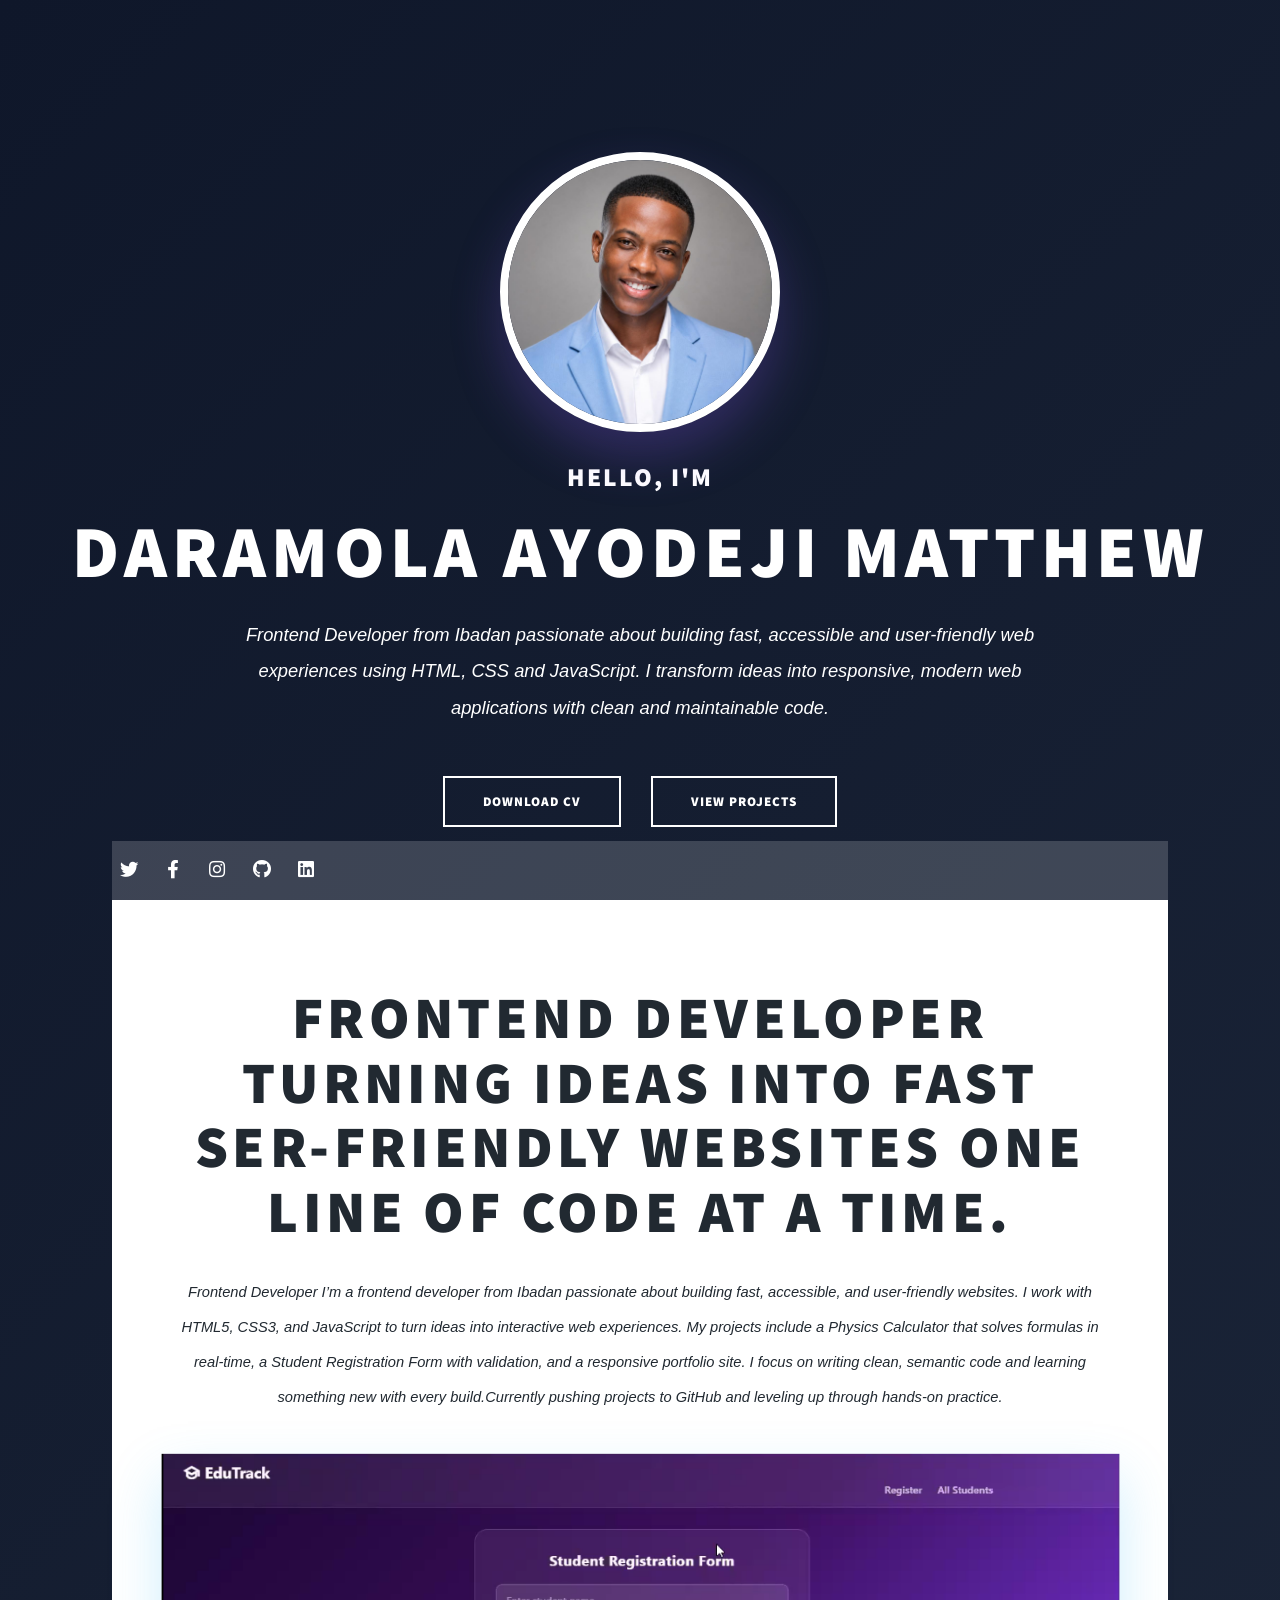
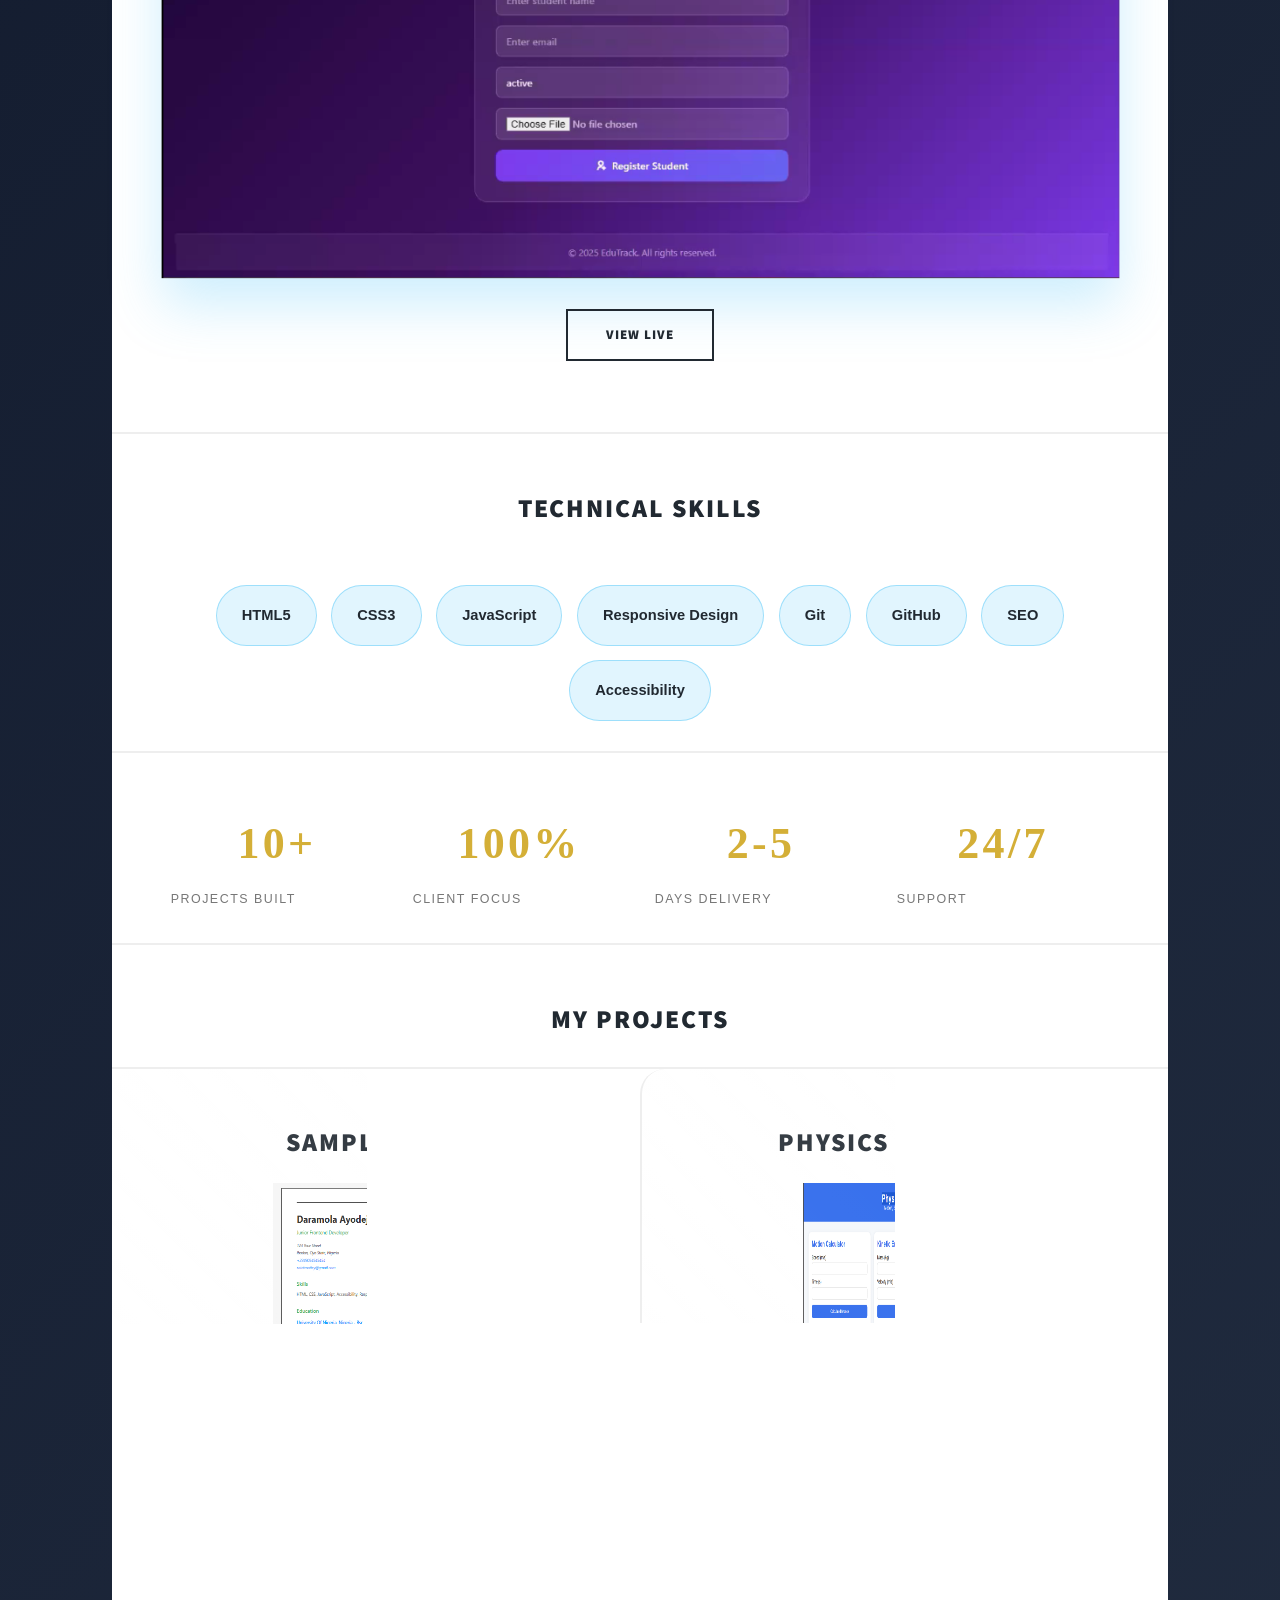
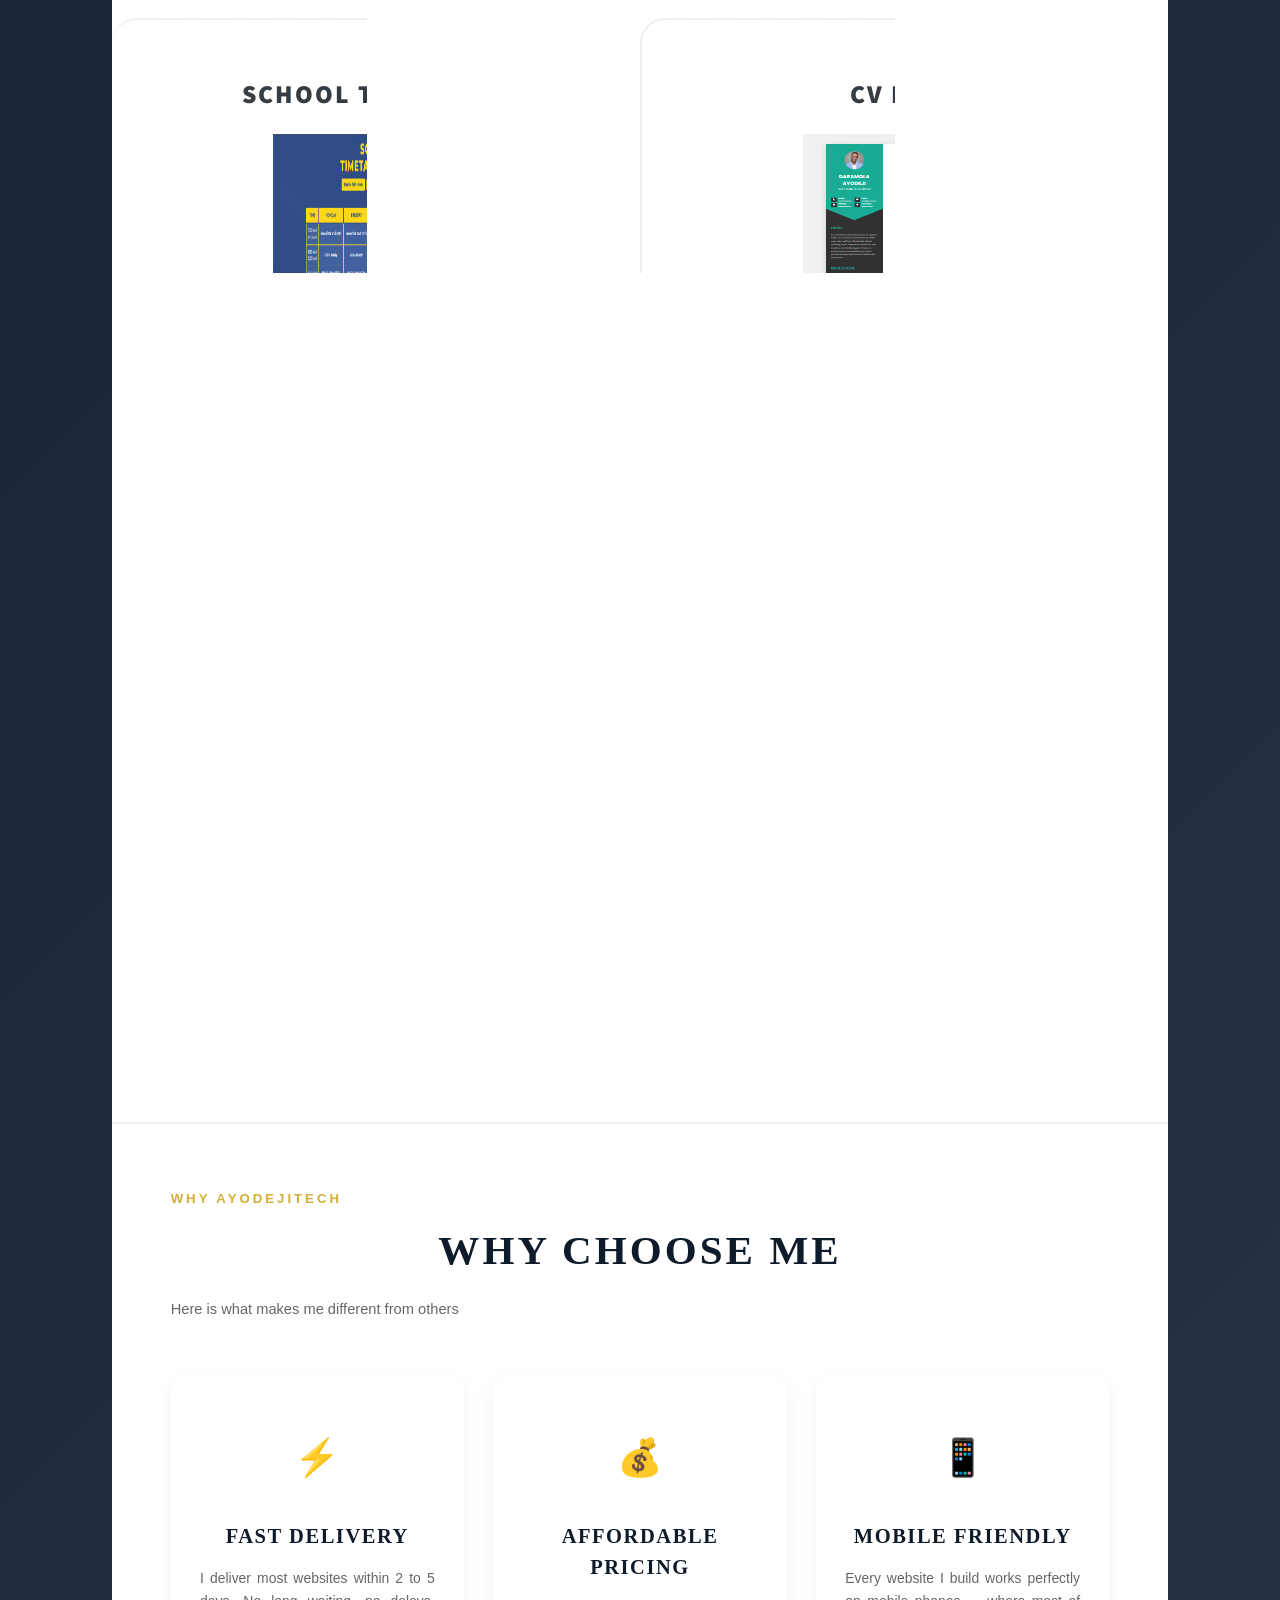
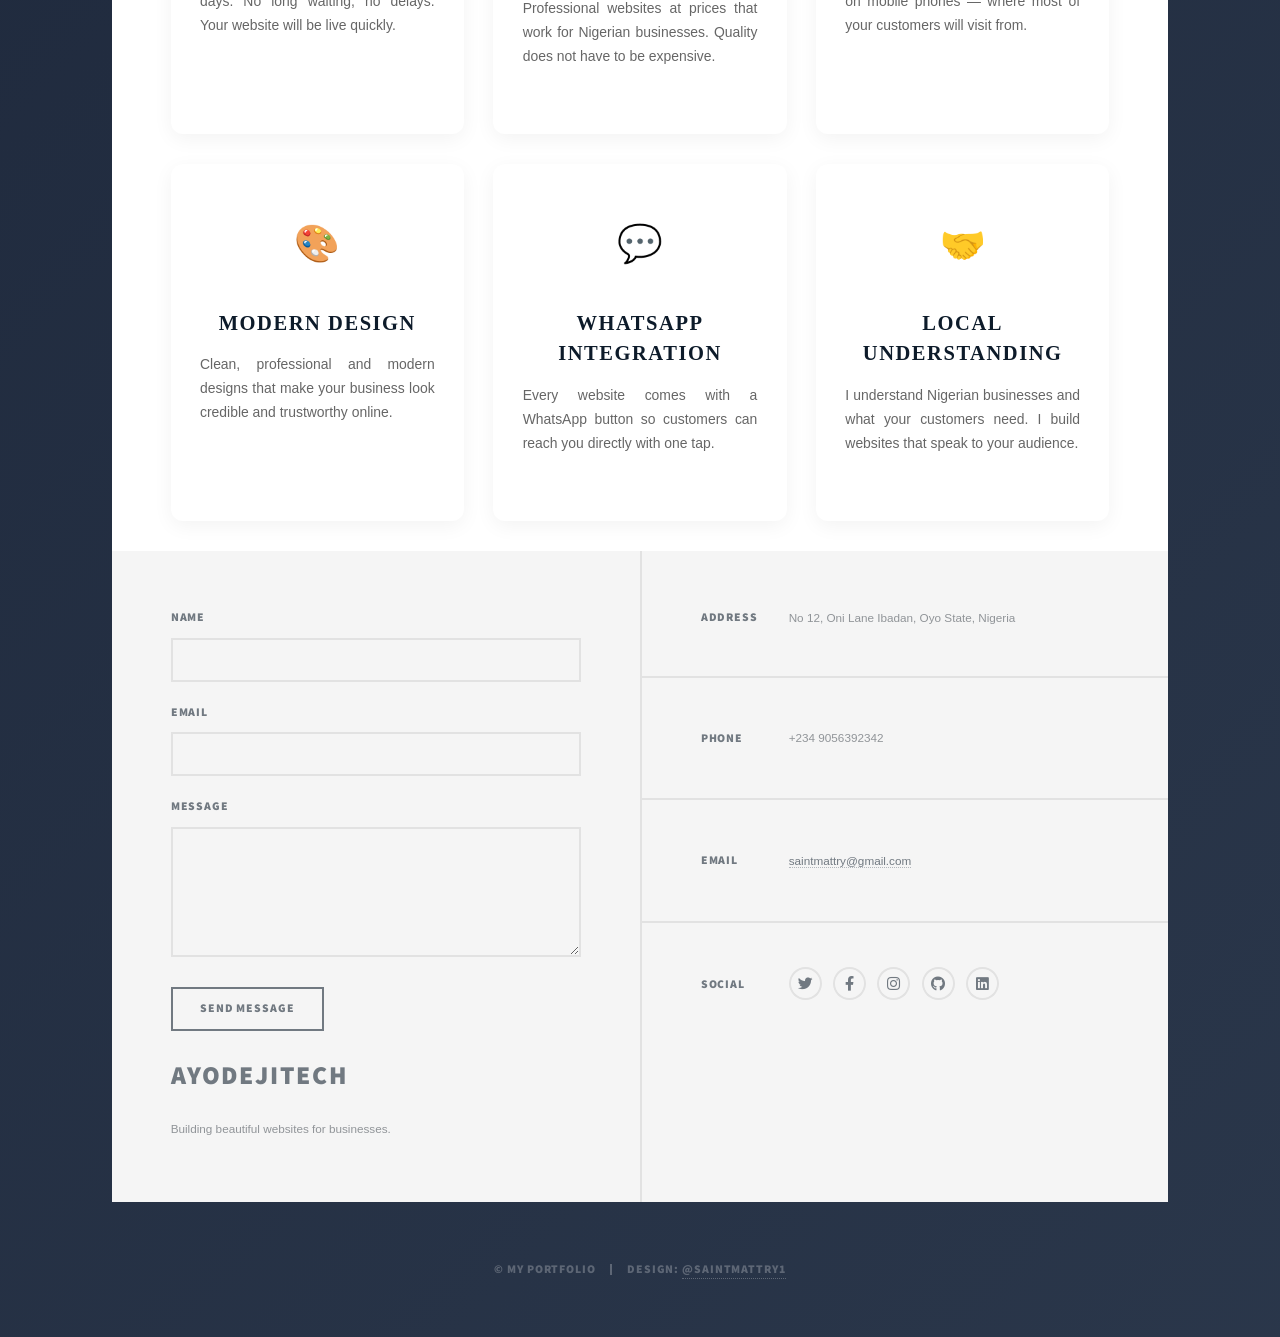
==== commit feb74430: "Added Links to my images" ====
--- a/project.html
+++ b/project.html
@@ -54,6 +54,7 @@
 							<li><a href="https://www.facebook.com/share/1HaHwUBcYH/" class="icon brands fa-facebook-f"><span class="label">Facebook</span></a></li>
 							<li><a href="https://www.instagram.com/saintmattry?igsh=bXpqaWdwOHlqbG5k" class="icon brands fa-instagram"><span class="label">Instagram</span></a></li>
 							<li><a href="https://github.com/saintmattry" class="icon brands fa-github"><span class="label">GitHub</span></a></li>
+							<li><a href="https://www.linkedin.com/in/ayodeji-daramola-a5b802246/?skipRedirect=true" class="icon brands fa-linkedin"><span class="label">Linkedin</span></a></li>
 						</ul>
 					</nav>
 
@@ -71,7 +72,7 @@
 								</header>
 								<img src="./images/Screenshot (55).png" alt="" class="Screen-Img"/>
 								<ul class="actions special">
-									<li><a href="./FullStory.html" class="button large">Full Story</a></li>
+									<li><a href="https://student-registration-portal-mu.vercel.app/" class="button large">VIEW LIVE</a></li>
 								</ul>
 							</article>
 
@@ -98,6 +99,25 @@
 
 						</section>
 
+						<section class="stats-section">
+								<div class="stat-card">
+									<h3>10+</h3>
+									<p>PROJECTS BUILT</p>
+								</div>
+								<div class="stat-card">
+									<h3>100%</h3>
+									<p>CLIENT FOCUS</p>
+								</div>
+								<div class="stat-card">
+									<h3>2-5</h3>
+									<p>DAYS DELIVERY</p>
+								</div>
+								<div class="stat-card">
+									<h3>24/7</h3>
+									<p>SUPPORT</p>
+								</div>
+						</section>		
+
 						<header class="major">
 							<h2>My Projects</h2>
 						</header>
@@ -105,48 +125,101 @@
 							<section class="posts">
 								<article>
 									<header>
-										<span class="date">April 24, 2026</span>
+										
 										<h2> Sample Page</h2>
 									</header>
 									<img src="./images/Screenshot (56).png" alt="" width="50%" height="300hv"/>
-								</article>
-								<article>
-									<header>
-										<span class="date">April 22, 2026</span>
+									<li><a href="https://sample-page-beige.vercel.app/" class="button large">VIEW LIVE</a></li>
+								</article>
+								<article>
+									<header>
+										
 										<h2>Physics Mini Apps</h2>
 									</header>
 									<img src="./images/Screenshot (58).png" alt="" width="50%" height="200hv" />
-								</article>
-								<article>
-									<header>
-										<span class="date">April 18, 2017</span>
-										<h2>Student Registration</h2>
-									</header>
-									<img src="./images/Screenshot (62).png" alt="" width="50%" height="300hv"/>
-								</article>
-								<article>
-									<header>
-										<span class="date">April 14, 2017</span>
+									<li><a href="https://physics-mini-apps.vercel.app/" class="button large">VIEW LIVE</a></li>
+								</article>
+								<article>
+									<header>
+										
+										<h2>School Time Table</h2>
+									</header>
+									<img src="./images/Screenshot (81).png" alt="" width="50%" height="300hv"/>
+									<li><a href="https://time-table-roan-eta.vercel.app/" class="button large">VIEW LIVE</a></li>
+								</article>
+								<article>
+									<header>
+										
 										<h2>CV Page</h2>
 									</header>
 									<img src="./images/Screenshot (67).png" alt="" width="50%" height="300hv"/>
-								</article>
-								<article>
-									<header>
-										<span class="date">April 11, 2017</span>
+									<li><a href="https://professional-cv-rose.vercel.app/" class="button large">VIEW LIVE</a></li>
+								</article>
+								<article>
+									<header>
+										
 										<h2>Food Menu</h2>
 									</header>
 									<img src="./images/Screenshot (64).png" alt="" width="50%" height="300hv"/>
-								</article>
-								<article>
-									<header>
-										<span class="date">April 7, 2017</span>
+									<li><a href="https://food-menu-henna-eight.vercel.app/" class="button large">VIEW LIVE</a></li>
+								</article>
+								<article>
+									<header>
+										
 										<h2>FX Checker</h2>
 									</header>
 									<img src="./images/Screenshot (65).png" alt="" width="100%" height="300hv" />
-								</article>
-							</section>
-
+									<li><a href="https://fx-checker-zeta.vercel.app/" class="button large">VIEW LIVE</a></li>
+								</article>
+							</section>
+
+						<section class="why-section">
+							<div class="container">
+								<p class="section-subtitle">WHY AYODEJITECH</p>
+								<h2 class="section-title">Why Choose Me</h2>
+								<p class="section-desc">Here is what makes me different from others</p>
+
+								<div class="cards-grid">
+								<!-- Row 1 -->
+								<div class="card">
+									<div class="icon">⚡</div>
+									<h3>Fast Delivery</h3>
+									<p>I deliver most websites within 2 to 5 days. No long waiting, no delays. Your website will be live quickly.</p>
+								</div>
+
+								<div class="card">
+									<div class="icon">💰</div>
+									<h3>Affordable Pricing</h3>
+									<p>Professional websites at prices that work for Nigerian businesses. Quality does not have to be expensive.</p>
+								</div>
+
+								<div class="card">
+									<div class="icon">📱</div>
+									<h3>Mobile Friendly</h3>
+									<p>Every website I build works perfectly on mobile phones — where most of your customers will visit from.</p>
+								</div>
+
+								<!-- Row 2 -->
+								<div class="card">
+									<div class="icon">🎨</div>
+									<h3>Modern Design</h3>
+									<p>Clean, professional and modern designs that make your business look credible and trustworthy online.</p>
+								</div>
+
+								<div class="card">
+									<div class="icon">💬</div>
+									<h3>WhatsApp Integration</h3>
+									<p>Every website comes with a WhatsApp button so customers can reach you directly with one tap.</p>
+								</div>
+
+								<div class="card">
+									<div class="icon">🤝</div>
+									<h3>Local Understanding</h3>
+									<p>I understand Nigerian businesses and what your customers need. I build websites that speak to your audience.</p>
+								</div>
+								</div>
+							</div>
+						</section>
 					</div>
 
 				<!-- Footer -->
@@ -171,6 +244,11 @@
 									<li><input type="submit" value="Send Message" /></li>
 								</ul>
 							</form>
+							<!-- Column 1: Brand -->
+								<div class="footer-col brand">
+									<h2 class="logo">Ayodeji<span>Tech</span></h2>
+									<p>Building beautiful websites for businesses.</p>
+								</div>
 						</section>
 						<section class="split contact">
 							<section class="alt">
@@ -192,17 +270,15 @@
 									<li><a href="https://www.facebook.com/share/1HaHwUBcYH/" class="icon brands alt fa-facebook-f"><span class="label">Facebook</span></a></li>
 									<li><a href="https://www.instagram.com/saintmattry?igsh=bXpqaWdwOHlqbG5k" class="icon brands alt fa-instagram"><span class="label">Instagram</span></a></li>
 									<li><a href="https://github.com/saintmattry" class="icon brands alt fa-github"><span class="label">GitHub</span></a></li>
+									<li><a href="https://www.linkedin.com/in/ayodeji-daramola-a5b802246/?skipRedirect=true" class="icon brands fa-linkedin"><span class="label">Linkedin</span></a></li>
 								</ul>
 							</section>
 						</section>
 					</footer>
-
-				<!-- Copyright -->
+			<!-- Copyright -->
 					<div id="copyright">
 						<ul><li>&copy; My Portfolio</li><li>Design: <a href="https://x.com/saintmattry1">@saintmattry1</a></li></ul>
 					</div>
-
-			</div>
 
 		<!-- Scripts -->
 			<script src="assets/js/jquery.min.js"></script>
--- a/ptoject.css
+++ b/ptoject.css
@@ -9,7 +9,12 @@
 }
 
 #intro {
-    display: flex;
+    display: flex !important;
+    flex-direction: column !important;
+    align-items: center !important;
+    text-align: center !important;
+    min-height: 100vh !important;
+    padding: 100px 20px 60px !important;
     margin: auto;
 }
 
@@ -21,20 +26,8 @@
 }
 
 .Front-Img {
-  /* width: 220px;
-  height: 280px;
-  object-fit: cover;
-  border-radius: 20px;
-  border: 3px solid rgba(56,189,248,0.4);
-  box-shadow: 
-    0 20px 40px rgba(56,189,248,.3),
-    0 0 0 8px rgba(15,23,42,0.8);
-  transition: all 0.4s ease;
-  position: relative;
-  z-index: 2; */
-
-  width: 25%;
-  height: 50%;
+  width: clamp(160px, 35vw, 280px);
+  height: clamp(160px, 35vw, 280px);
   object-fit: cover;
   border-radius: 50%;
   border: 8px solid white;
@@ -45,14 +38,18 @@
 }
 
 @media (max-width: 480px) {
-  .My-picture {
+  #intro {
+    padding: 80px 15px 50px !important;
+  }
+    .My-picture {
     padding: 80px 15px 50px;
     border-radius: 100%;
   }
   
-  .image-wrapper {
-    width: 200px;
-    height: 200px;
+  .Front-Img {
+    width: 180px;
+    height: 180px;
+    border-width: 5px;
   }
 }
 
@@ -94,8 +91,8 @@
 
 @media (max-width: 768px) {
   .Front-Img {
-    width: 180px;
-    height: 230px;
+    width: 200px;
+    height: 200px;
   }
   .My-picture::before {
     width: 200px;
@@ -142,12 +139,35 @@
 }
 
 .actions.special{
-    display: flex;
-    gap: 1rem;
-    justify-content: center;
+    display: flex !important;
+    flex-direction: column !important;
+    gap: 1rem !important;
+    justify-content: center !important;
+    align-items: center !important;
     flex-wrap: wrap;
-}
-
+    list-style: none !important;
+    padding: 0 !important;
+    margin: 20px auto 0 !important;
+    width: 100% !important;
+    max-width: 320px !important;
+}
+
+.actions.special li {
+    list-style: none !important;
+    width: 70% !important;
+}
+
+@media (min-width: 481px) {
+  .actions.special {
+    flex-direction: row !important;
+    max-width: 100% !important;
+  }
+  
+  .actions.special li {
+    width: auto !important;
+  }
+  
+}
 
 .Screen-Img {
     width: 100%;
@@ -303,5 +323,142 @@
     left:100%;
 }
 
-
-
+.stats-section {
+  display: grid;
+  grid-template-columns: repeat(4, 1fr);
+  gap: 2rem;
+  text-align: center;
+  padding: 4rem 2rem;
+  border-top: 1px solid #eeeeee;
+  max-width: 1200px;
+  margin: 0 auto;
+  background: #fff;
+}
+
+.stat-card h3 {
+  font-size: 3rem;
+  font-weight: 700;
+  color: #D4AF37; /* gold color like in your image */
+  margin: 0 0 0.5rem 0;
+  font-family: 'Georgia', serif; /* gives that premium look */
+}
+
+.stat-card p {
+  font-size: 0.85rem;
+  color: #777;
+  text-transform: uppercase;
+  letter-spacing: 1.5px;
+  margin: 0;
+  font-family: 'Arial', sans-serif;
+  font-weight: 300;
+}
+
+/* Responsive for mobile/tablet */
+@media (max-width: 768px) {
+  .stats-section {
+    grid-template-columns: repeat(2, 1fr);
+    gap: 2.5rem;
+    padding: 3rem 1rem;
+  }
+  .stat-card h3 {
+    font-size: 2.5rem;
+  }
+}
+
+@media (max-width: 480px) {
+  .stats-section {
+    grid-template-columns: 1fr;
+  }
+}
+
+
+@import url('https://fonts.googleapis.com/css2?family=Poppins:wght@400;500;600;700&display=swap');
+
+.why-section {
+  background: white; /* light beige */
+  padding: 80px 20px;
+  text-align: center;
+  font-family: 'Poppins', sans-serif;
+}
+
+.container {
+  max-width: 1200px;
+  margin: 0 auto;
+}
+
+.section-subtitle {
+  color: #D4AF37; /* gold */
+  font-size: 0.9rem;
+  letter-spacing: 3px;
+  text-transform: uppercase;
+  font-weight: 600;
+  margin-bottom: 10px;
+}
+
+.section-title {
+  font-size: 2.8rem;
+  color: #0d1b2a; /* dark navy */
+  font-weight: 700;
+  margin: 0 0 15px 0;
+  font-family: 'Georgia', serif;
+}
+
+.section-desc {
+  color: #666;
+  font-size: 1rem;
+  margin-bottom: 50px;
+}
+
+.cards-grid {
+  display: grid;
+  grid-template-columns: repeat(3, 1fr);
+  gap: 2rem;
+}
+
+.card {
+  background: #fff;
+  padding: 2.5rem 2rem;
+  border-radius: 12px;
+  box-shadow: 0 5px 20px rgba(0,0,0,0.05);
+  transition: transform 0.3s ease, box-shadow 0.3s ease;
+}
+
+.card:hover {
+  transform: translateY(-8px);
+  box-shadow: 0 10px 30px rgba(0,0,0,0.08);
+}
+
+.card .icon {
+  font-size: 2.5rem;
+  margin-bottom: 20px;
+}
+
+.card h3 {
+  font-size: 1.4rem;
+  color: #0d1b2a;
+  font-weight: 600;
+  margin-bottom: 15px;
+  font-family: 'Georgia', serif;
+}
+
+.card p {
+  font-size: 0.95rem;
+  color: #666;
+  line-height: 1.7;
+}
+
+/* Responsive */
+@media (max-width: 992px) {
+  .cards-grid {
+    grid-template-columns: repeat(2, 1fr);
+  }
+}
+
+@media (max-width: 600px) {
+  .cards-grid {
+    grid-template-columns: 1fr;
+  }
+  .section-title {
+    font-size: 2.2rem;
+  }
+}
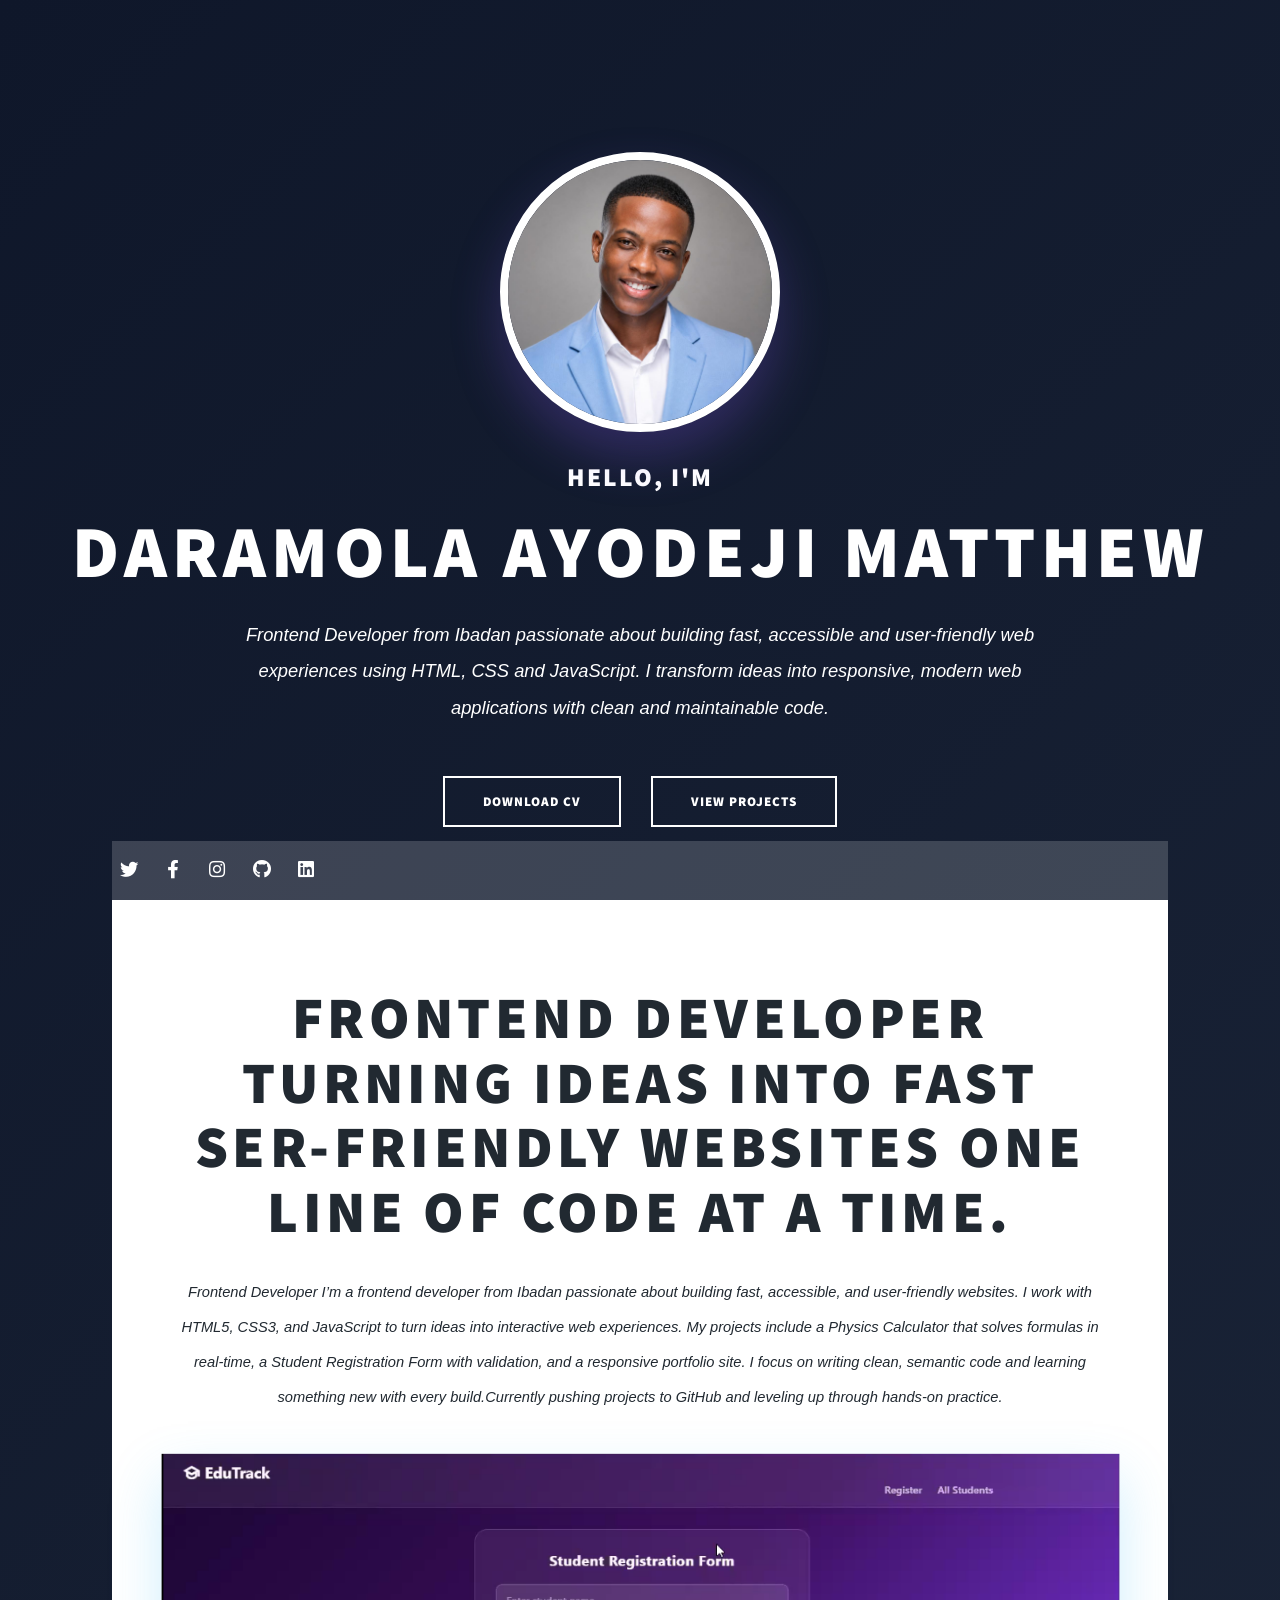
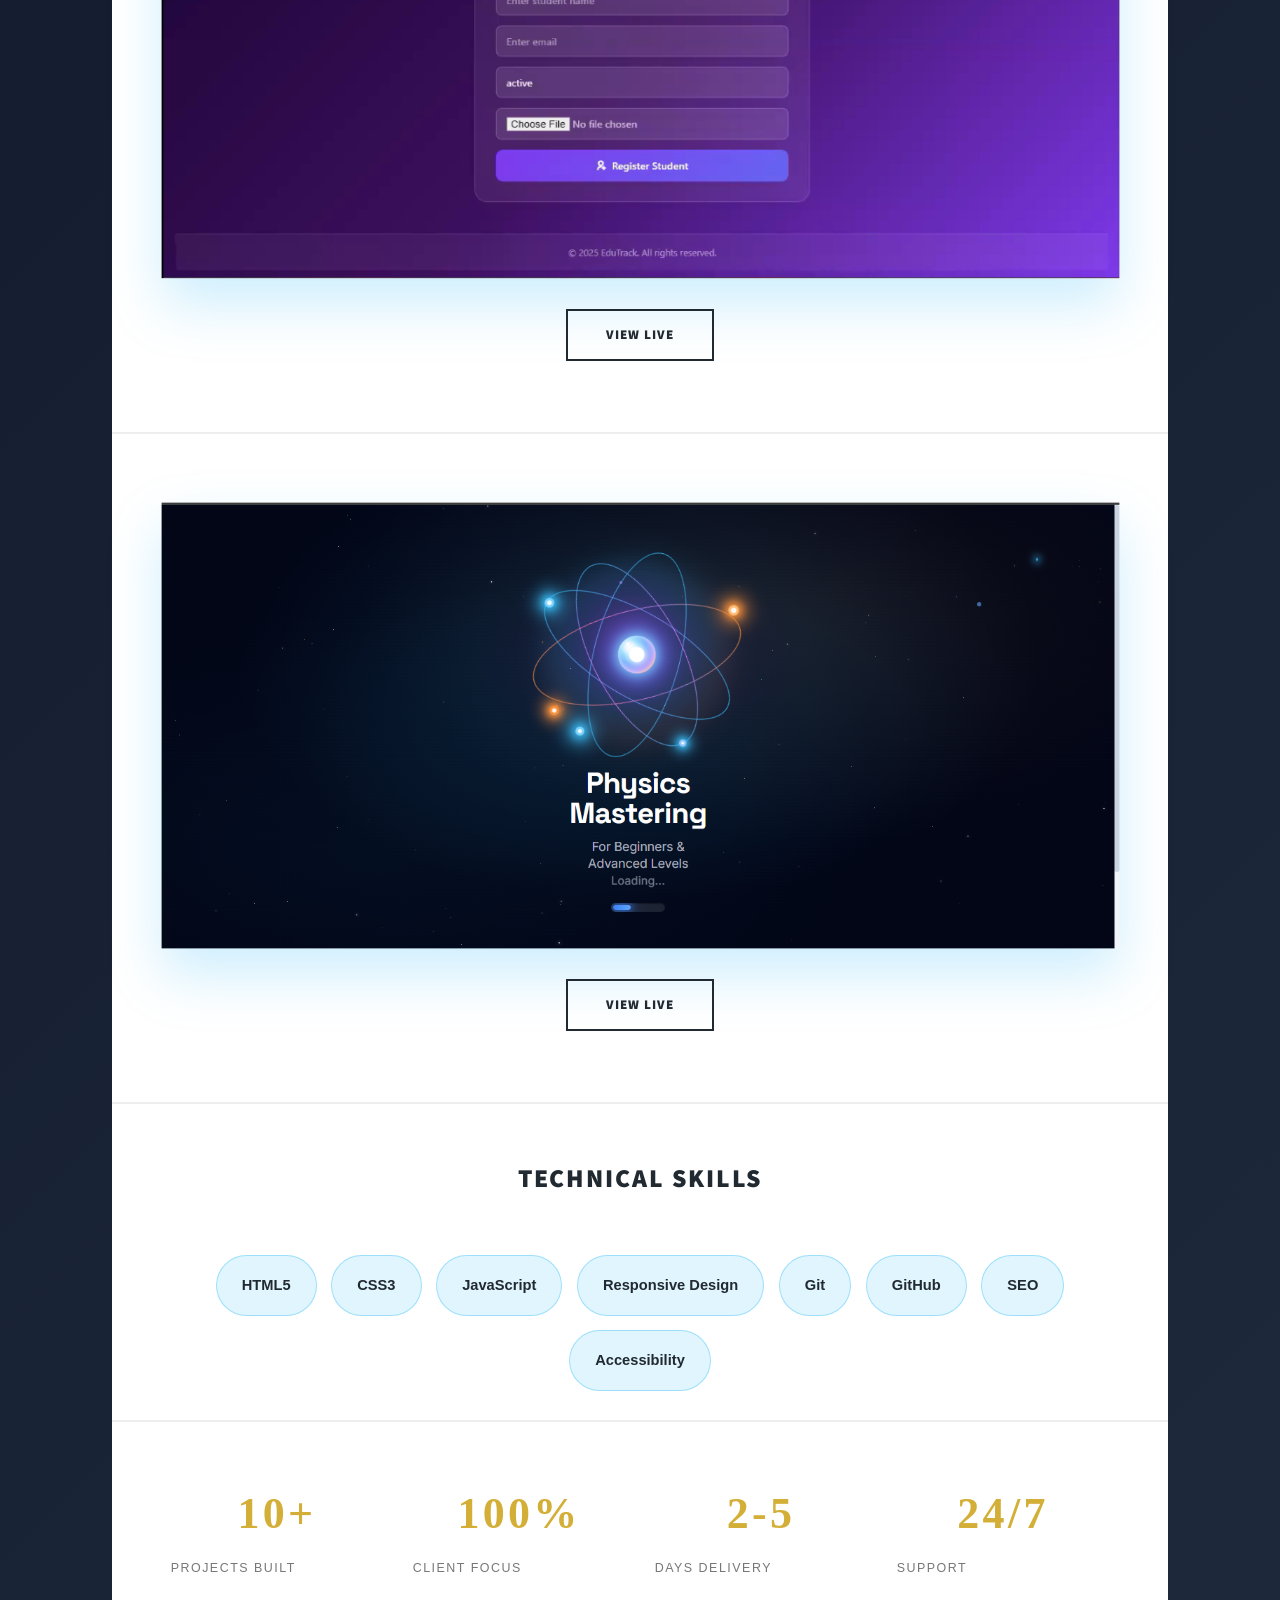
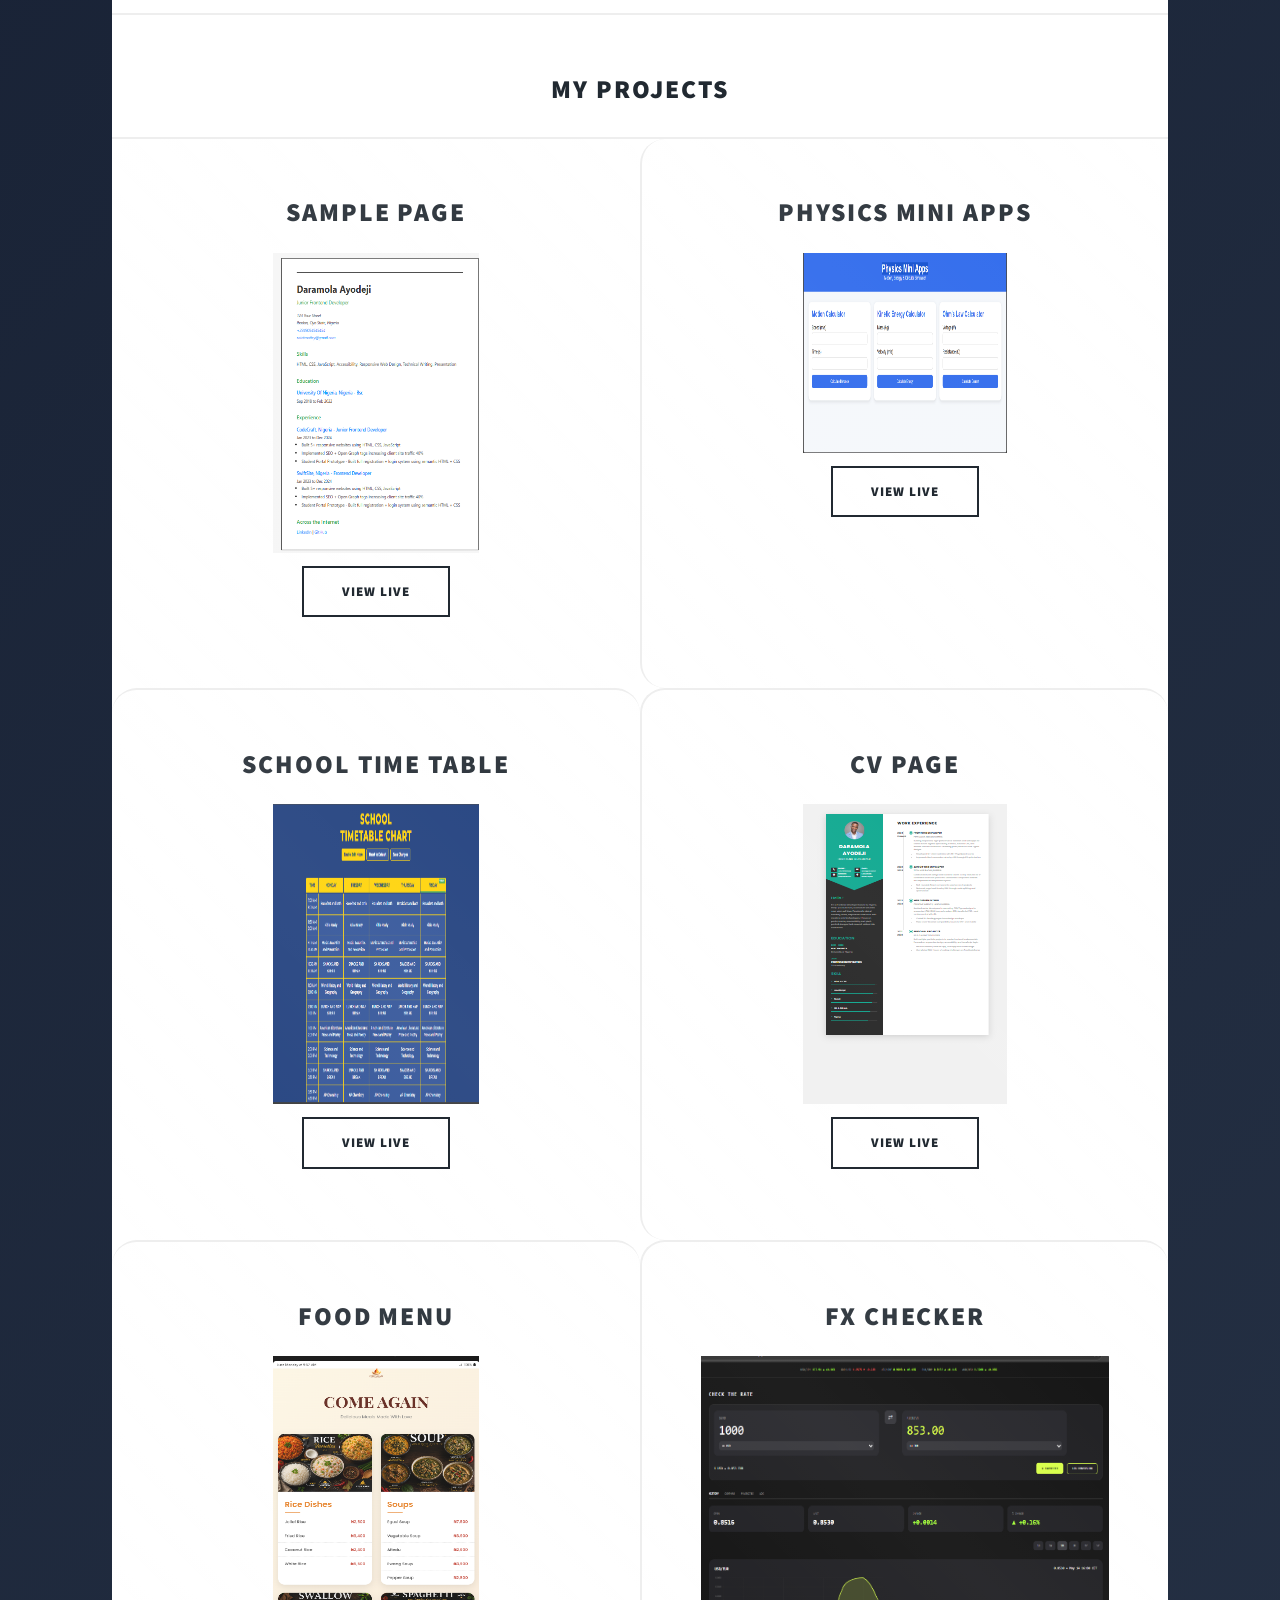
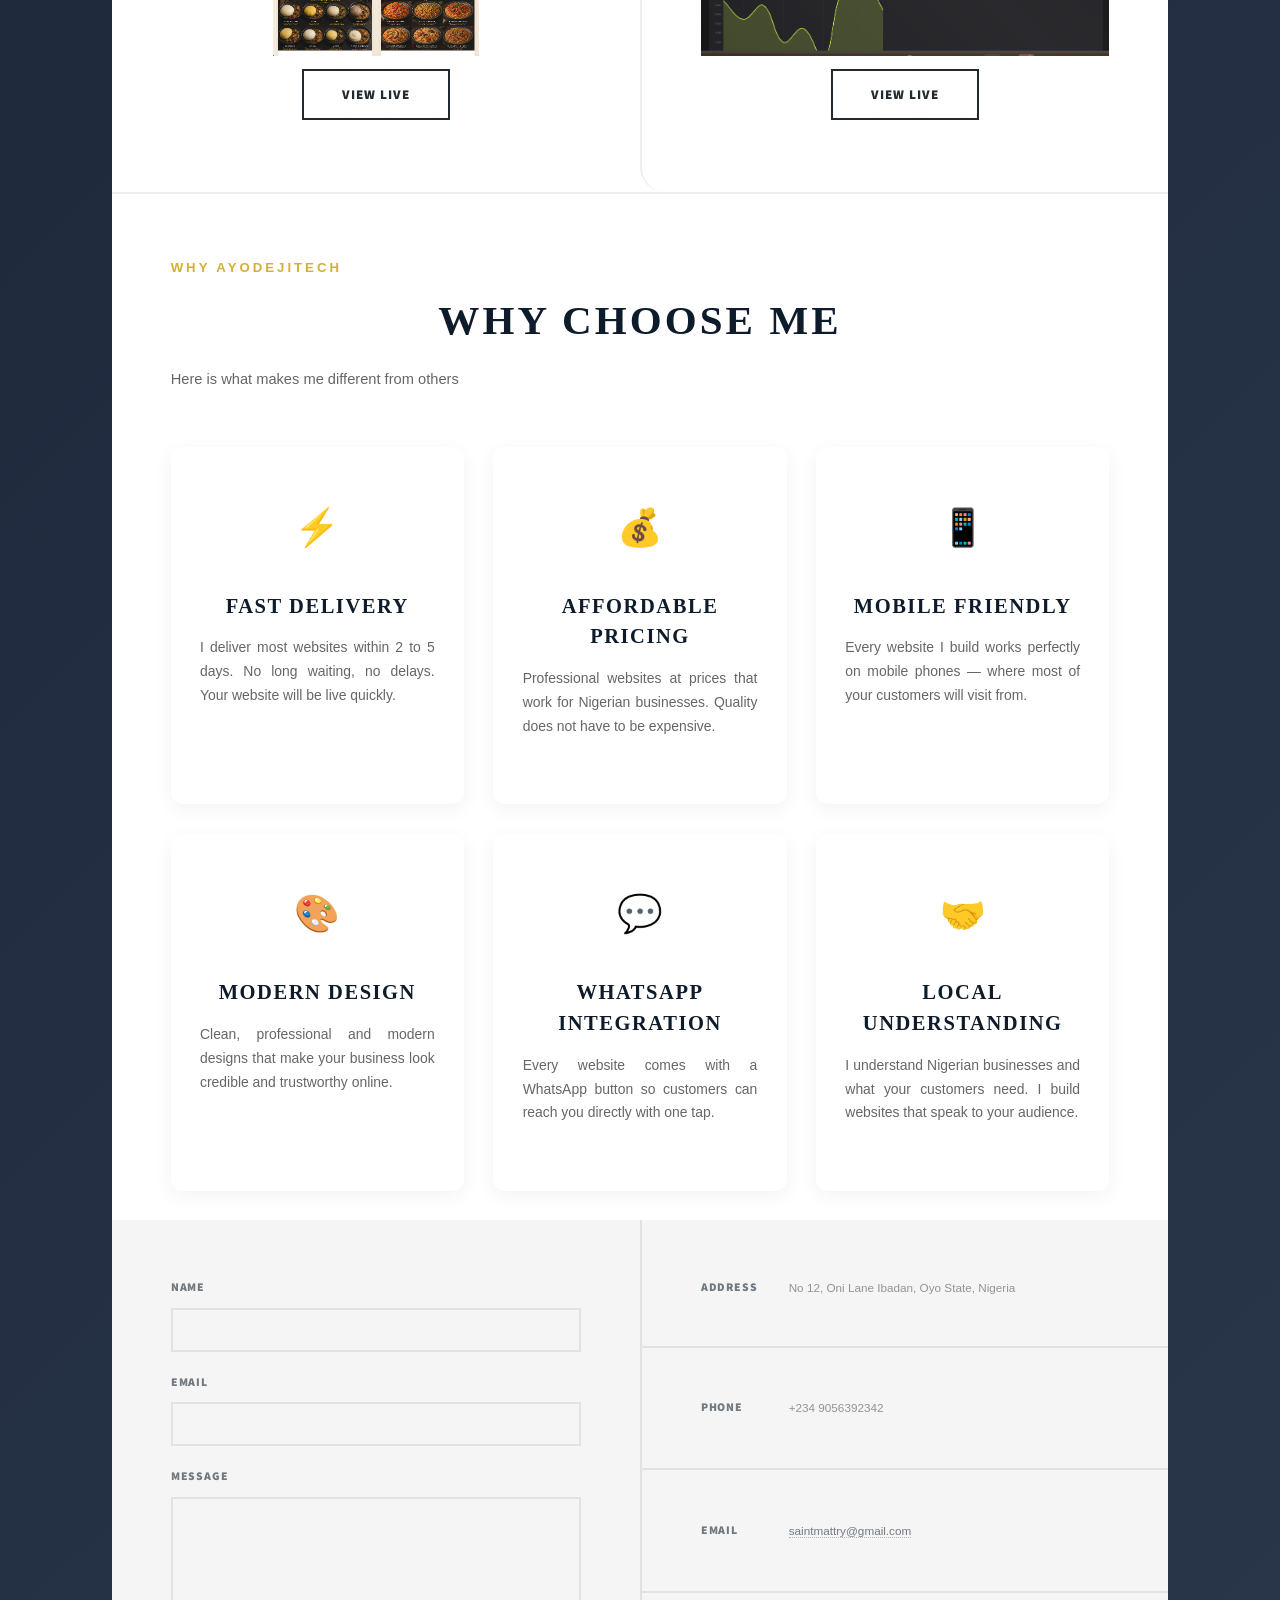
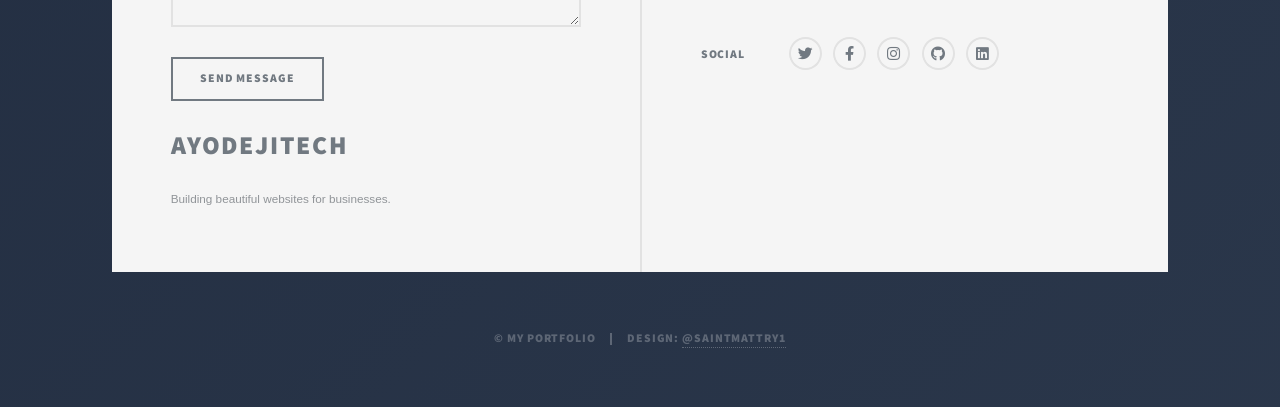
==== commit 85824710: "Added a New Project" ====
--- a/project.html
+++ b/project.html
@@ -76,6 +76,13 @@
 								</ul>
 							</article>
 
+							<article class="post featured">
+								<img src="./images/Screenshot (132).png" alt="" class="Screen-Img"/>
+								<ul class="actions special">
+									<li><a href="https://physics-mastering.vercel.app/" class="button large">VIEW LIVE</a></li>
+								</ul>
+							</article>
+							
 						<!-- Posts -->
 
 						<section class="skills-section">
--- a/ptoject.css
+++ b/ptoject.css
@@ -461,4 +461,10 @@
   .section-title {
     font-size: 2.2rem;
   }
+}
+
+ul, li {
+  list-style: none;
+  padding: 0;
+  margin: 0;
 }
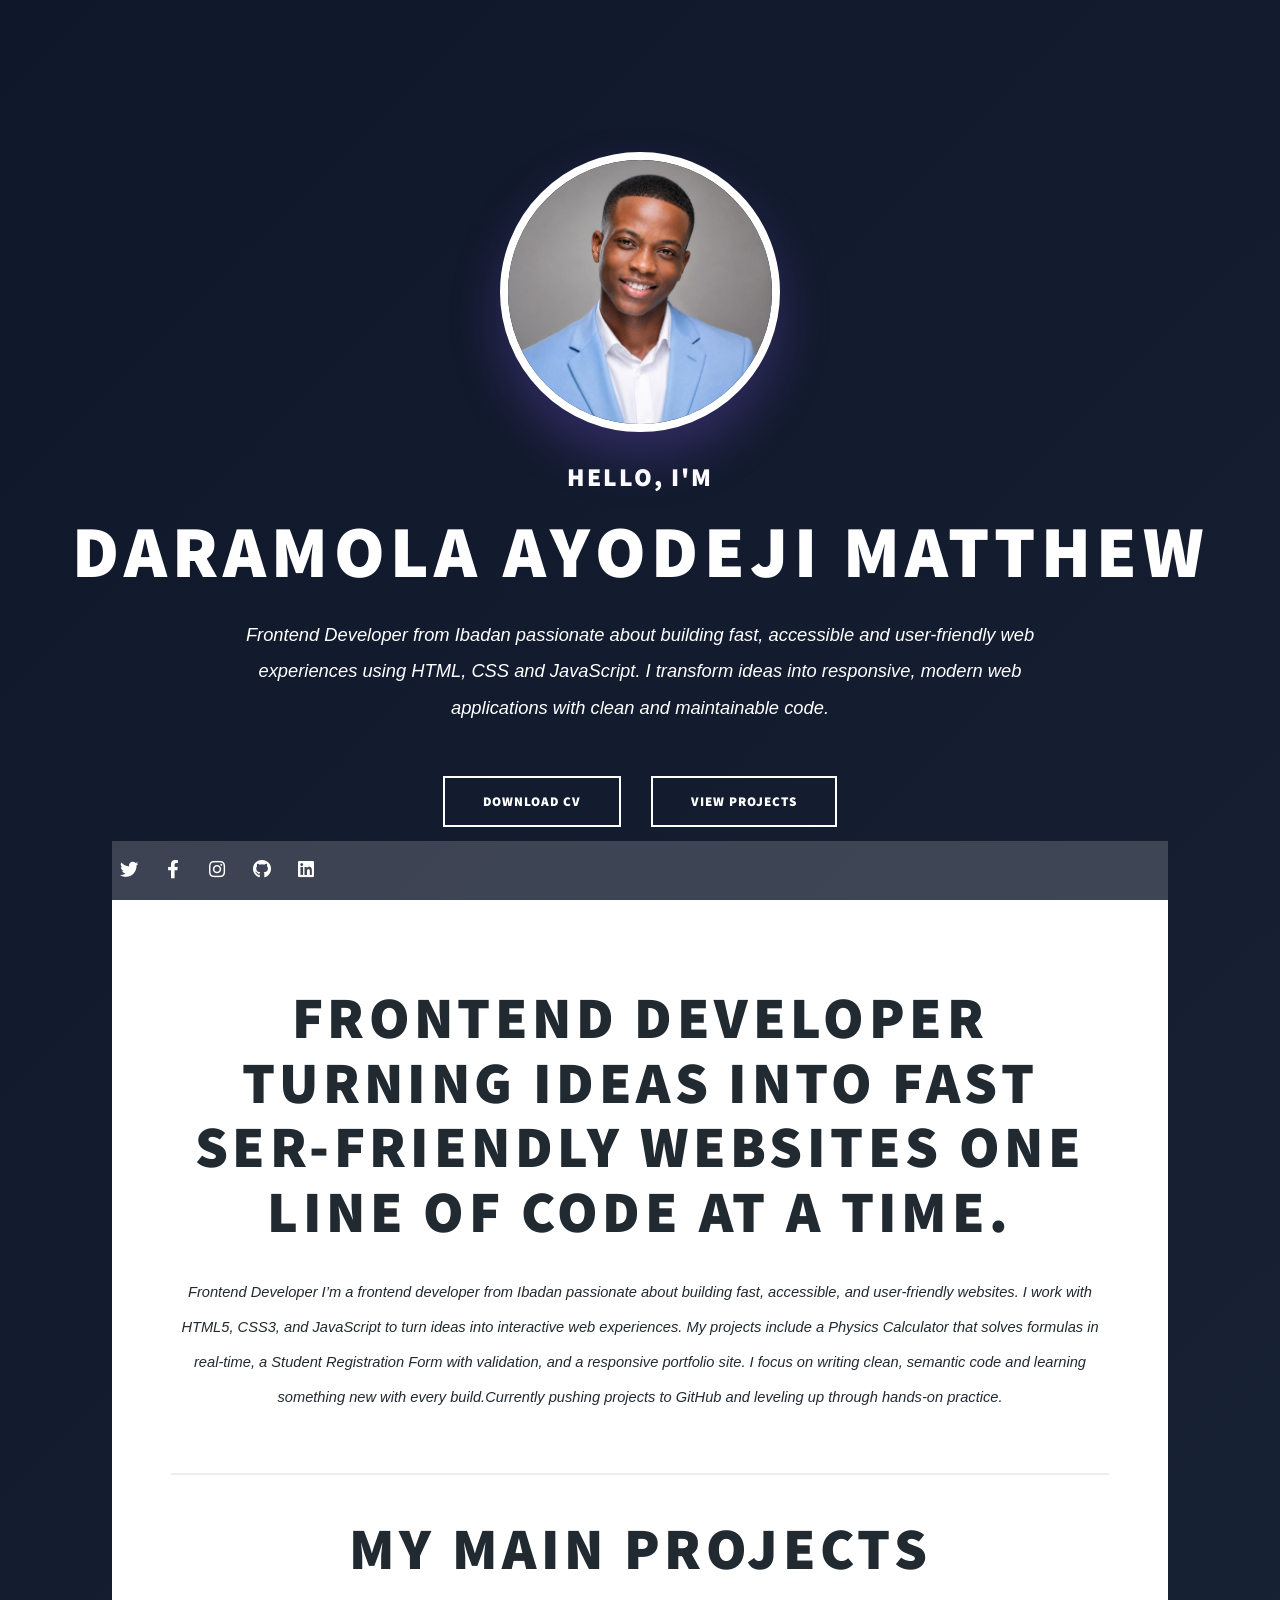
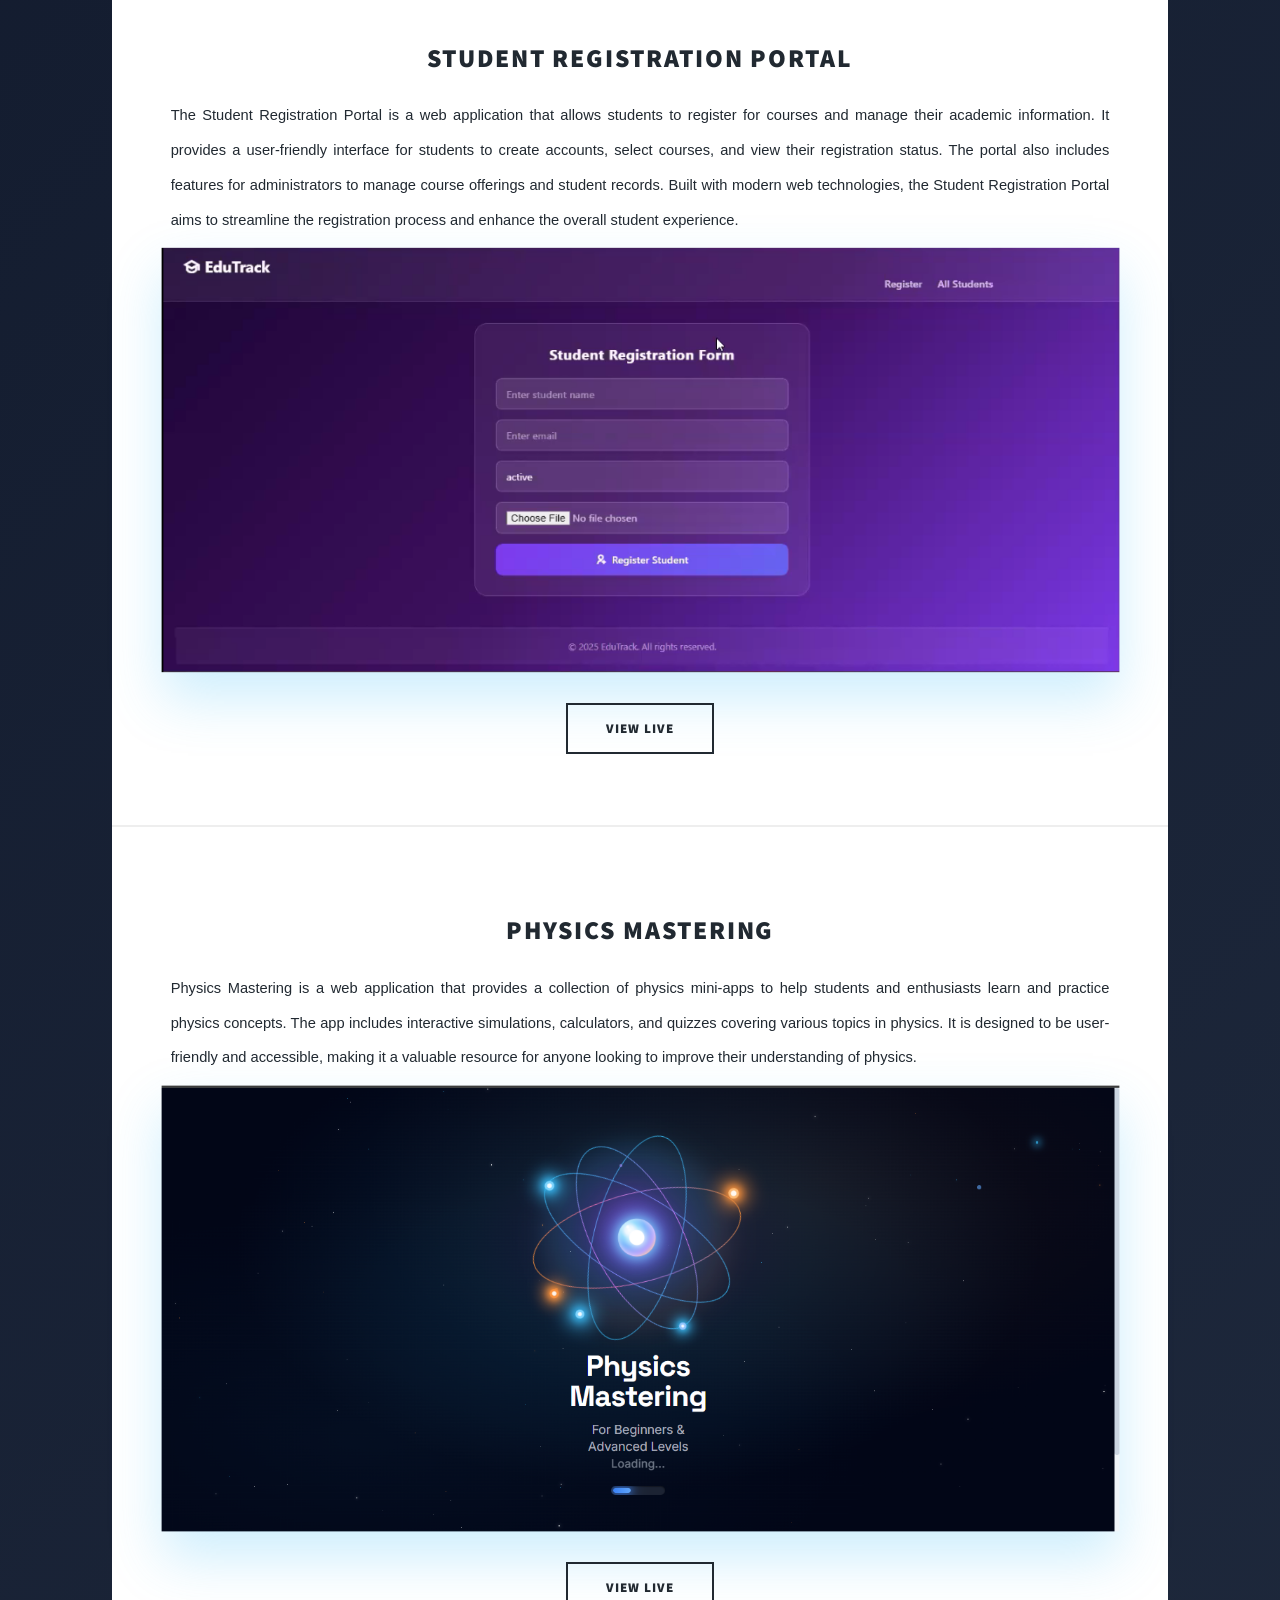
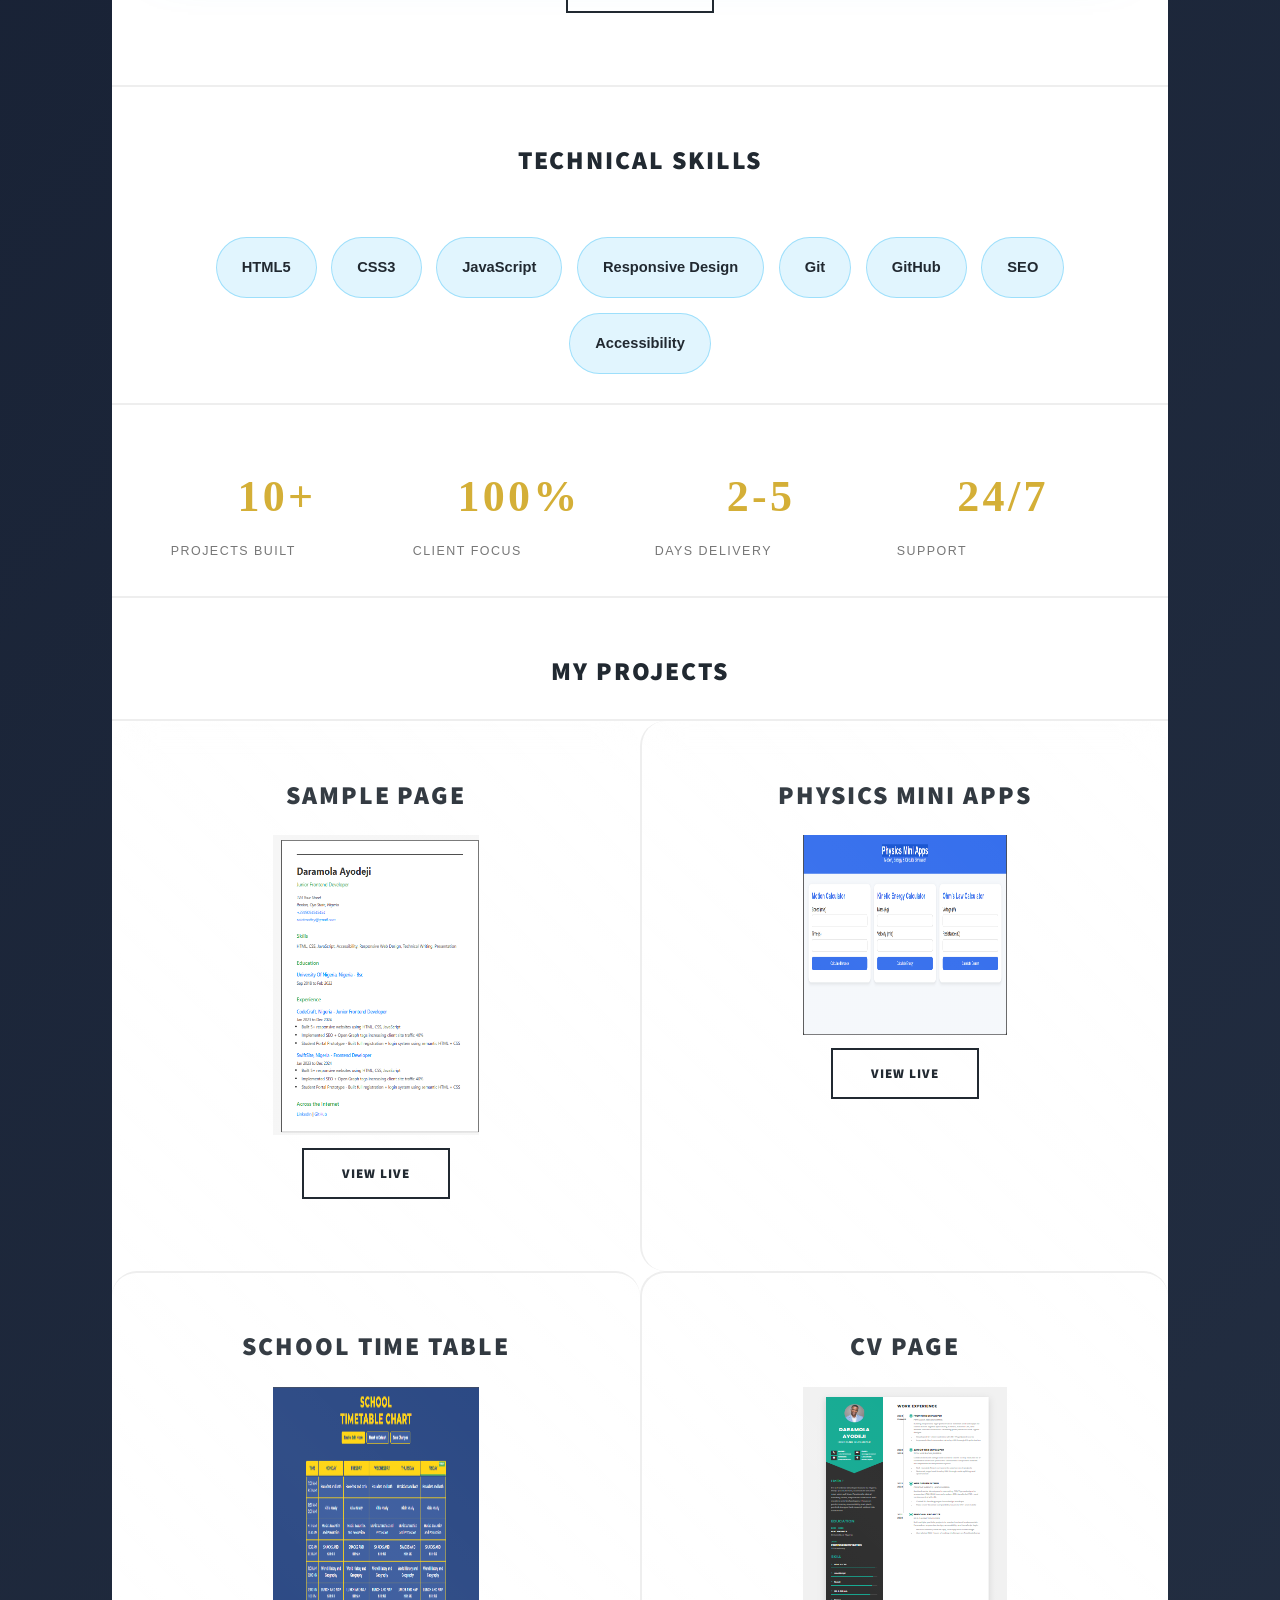
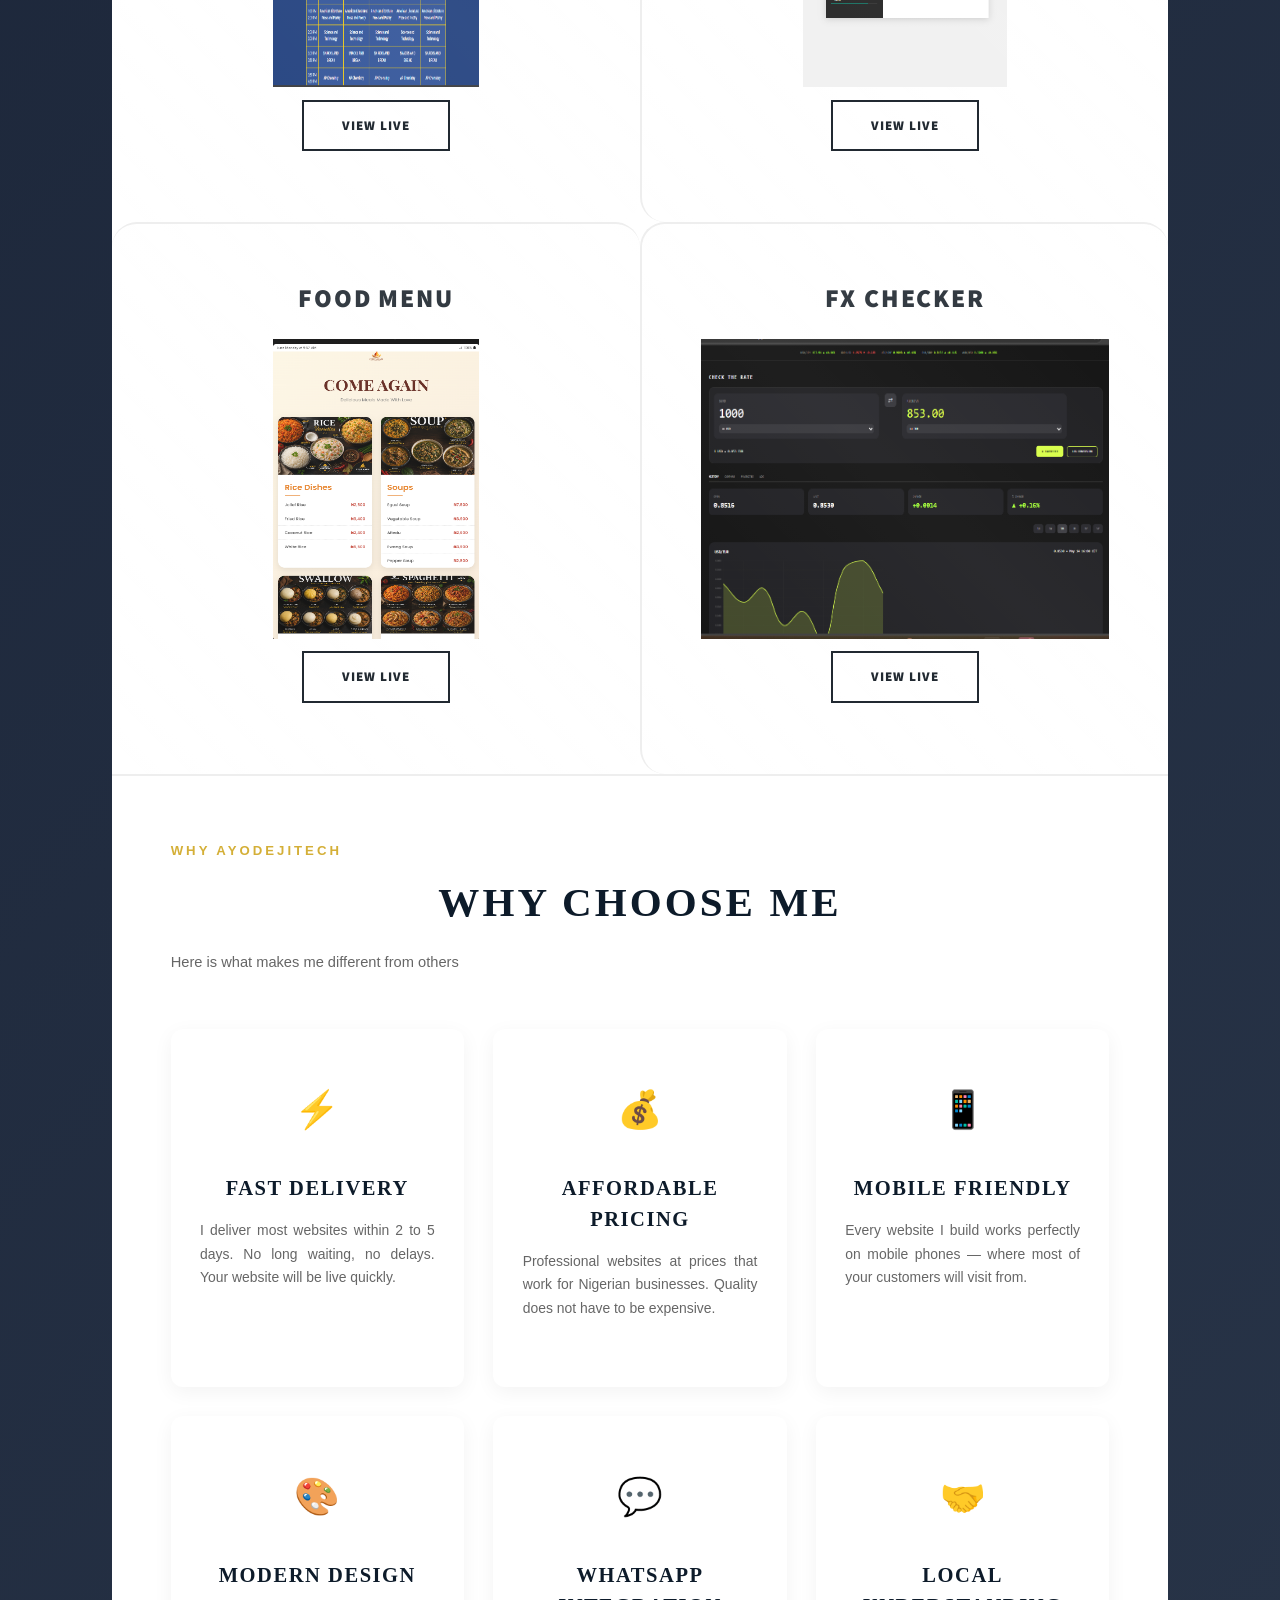
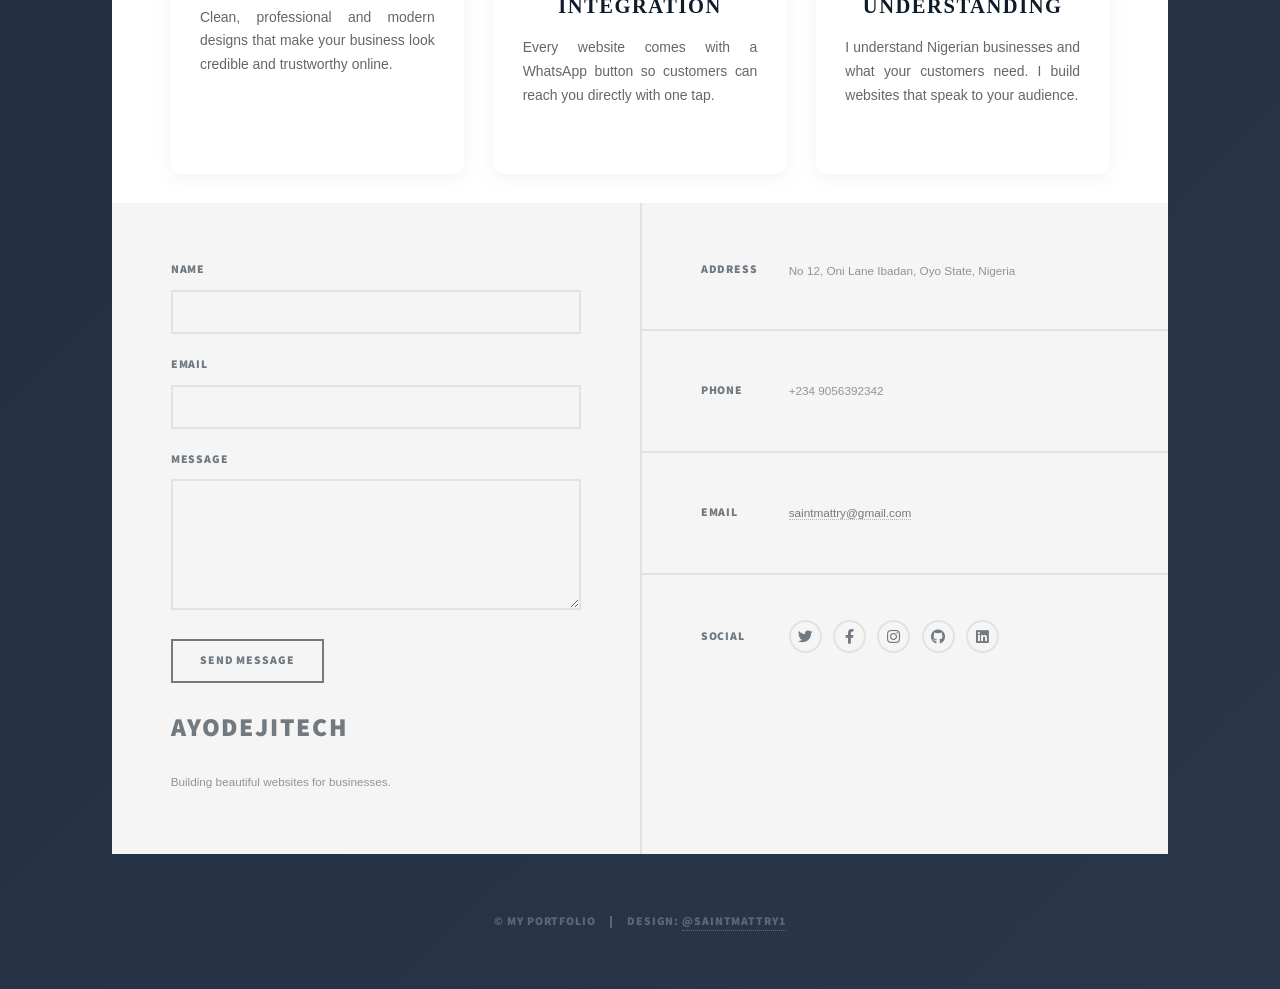
==== commit b097e2b7: "Added a new feature to my projrect" ====
--- a/project.html
+++ b/project.html
@@ -70,6 +70,13 @@
 										I’m a frontend developer from Ibadan passionate about building fast, accessible, and user-friendly websites. I work with HTML5, CSS3, and JavaScript to turn ideas into interactive web experiences. My projects include a Physics Calculator that solves formulas in real-time, a Student Registration Form with validation, and a responsive portfolio site. I focus on writing clean, semantic code and learning something new with every build.Currently pushing projects to GitHub and leveling up through hands-on practice.
 									</p>
 								</header>
+								<hr />
+									<header class="major">
+										<h2>My Main Projects</h2>
+									</header>
+										<h2>Student Registration Portal</h2>
+										<p>The Student Registration Portal is a web application that allows students to register for courses and manage their academic information. It provides a user-friendly interface for students to create accounts, select courses, and view their registration status. The portal also includes features for administrators to manage course offerings and student records. Built with modern web technologies, the Student Registration Portal aims to streamline the registration process and enhance the overall student experience.</p>			
+									</header>
 								<img src="./images/Screenshot (55).png" alt="" class="Screen-Img"/>
 								<ul class="actions special">
 									<li><a href="https://student-registration-portal-mu.vercel.app/" class="button large">VIEW LIVE</a></li>
@@ -77,6 +84,10 @@
 							</article>
 
 							<article class="post featured">
+								
+									<h2>Physics Mastering</h2>		
+									<p>Physics Mastering is a web application that provides a collection of physics mini-apps to help students and enthusiasts learn and practice physics concepts. The app includes interactive simulations, calculators, and quizzes covering various topics in physics. It is designed to be user-friendly and accessible, making it a valuable resource for anyone looking to improve their understanding of physics.</p>
+								
 								<img src="./images/Screenshot (132).png" alt="" class="Screen-Img"/>
 								<ul class="actions special">
 									<li><a href="https://physics-mastering.vercel.app/" class="button large">VIEW LIVE</a></li>
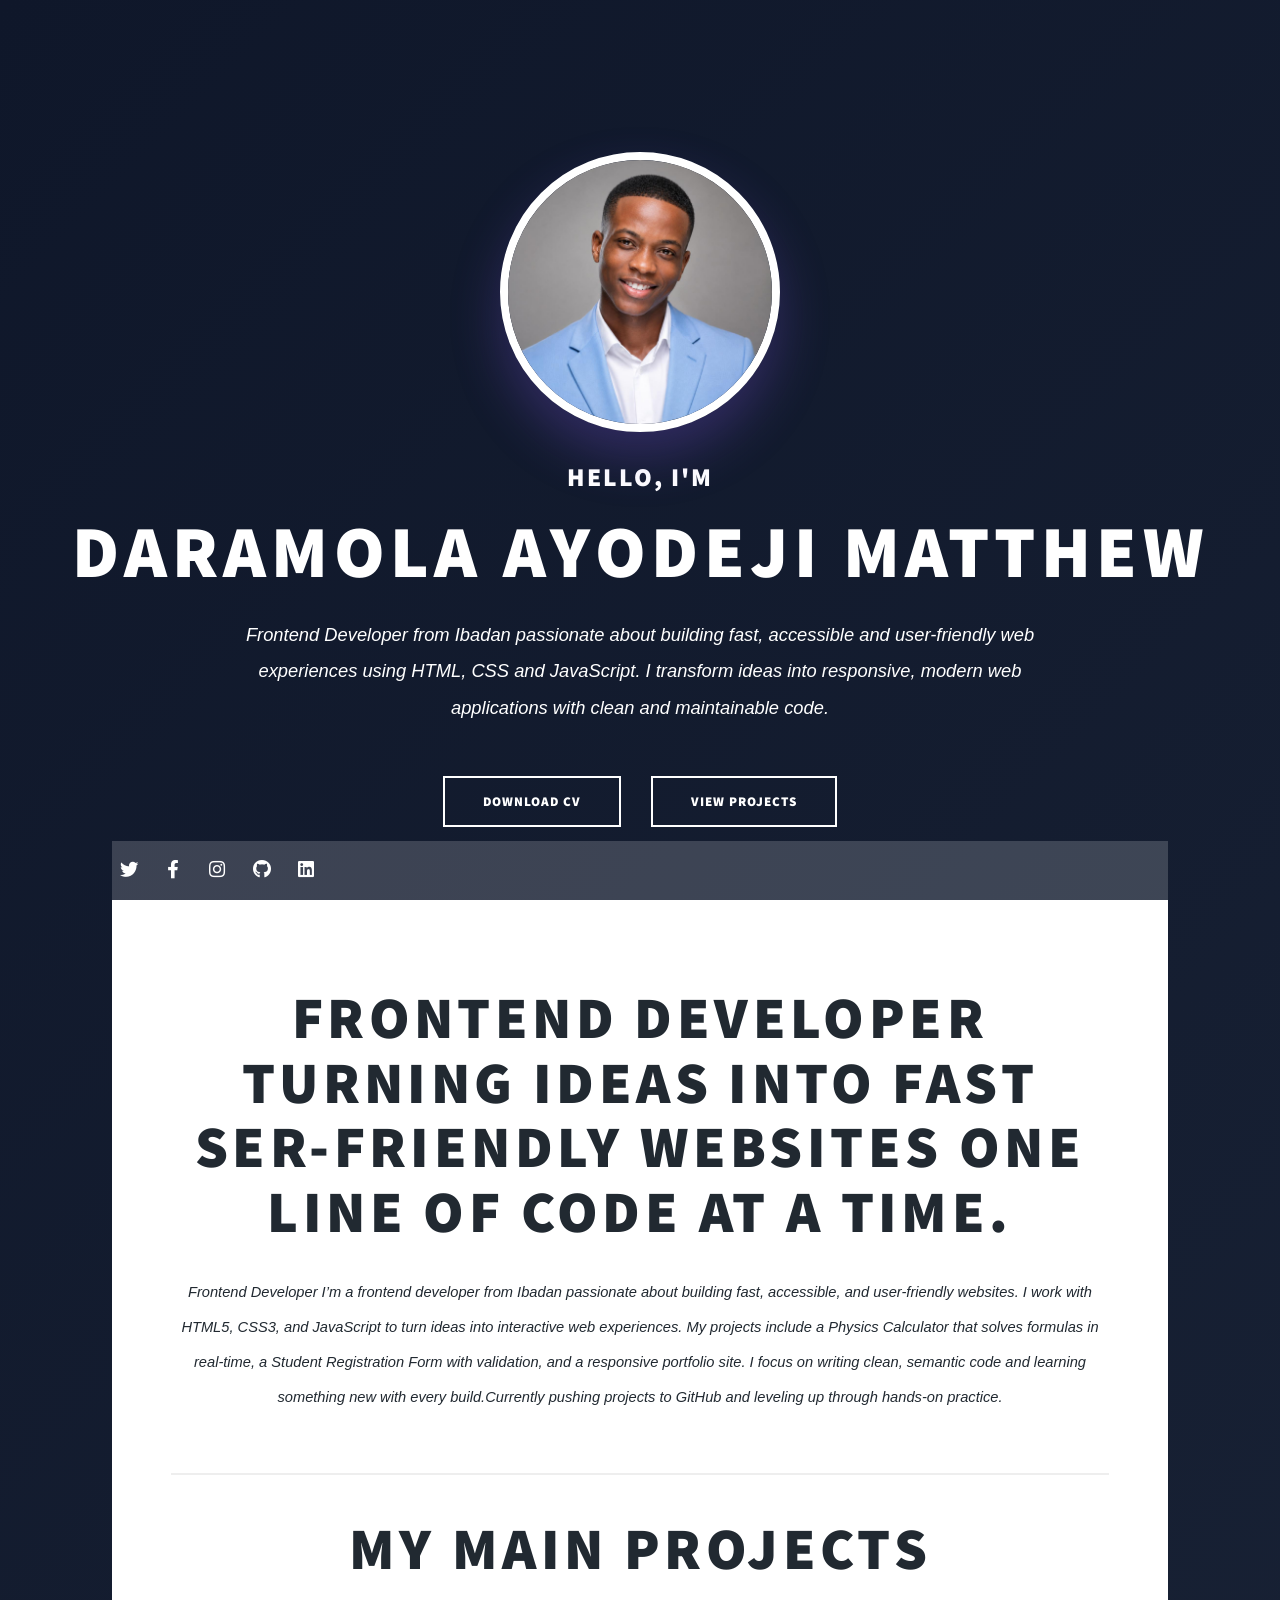
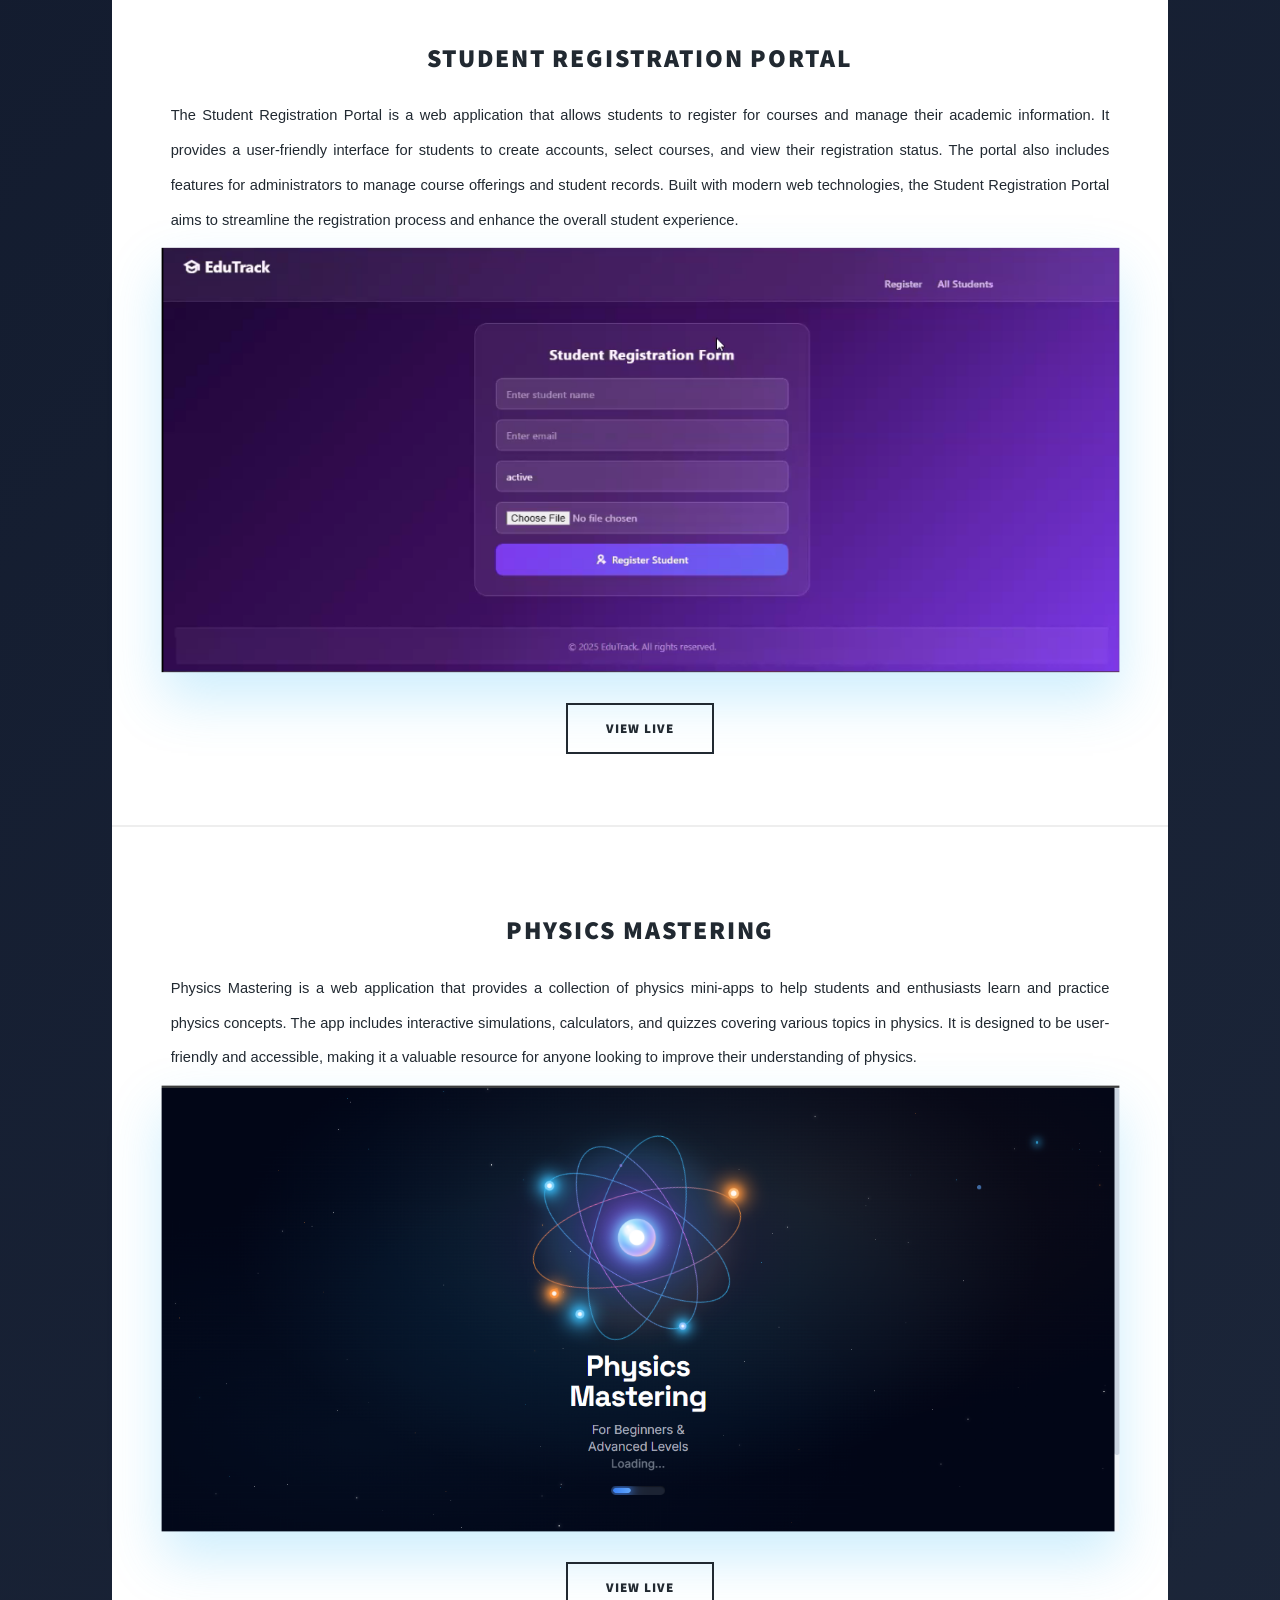
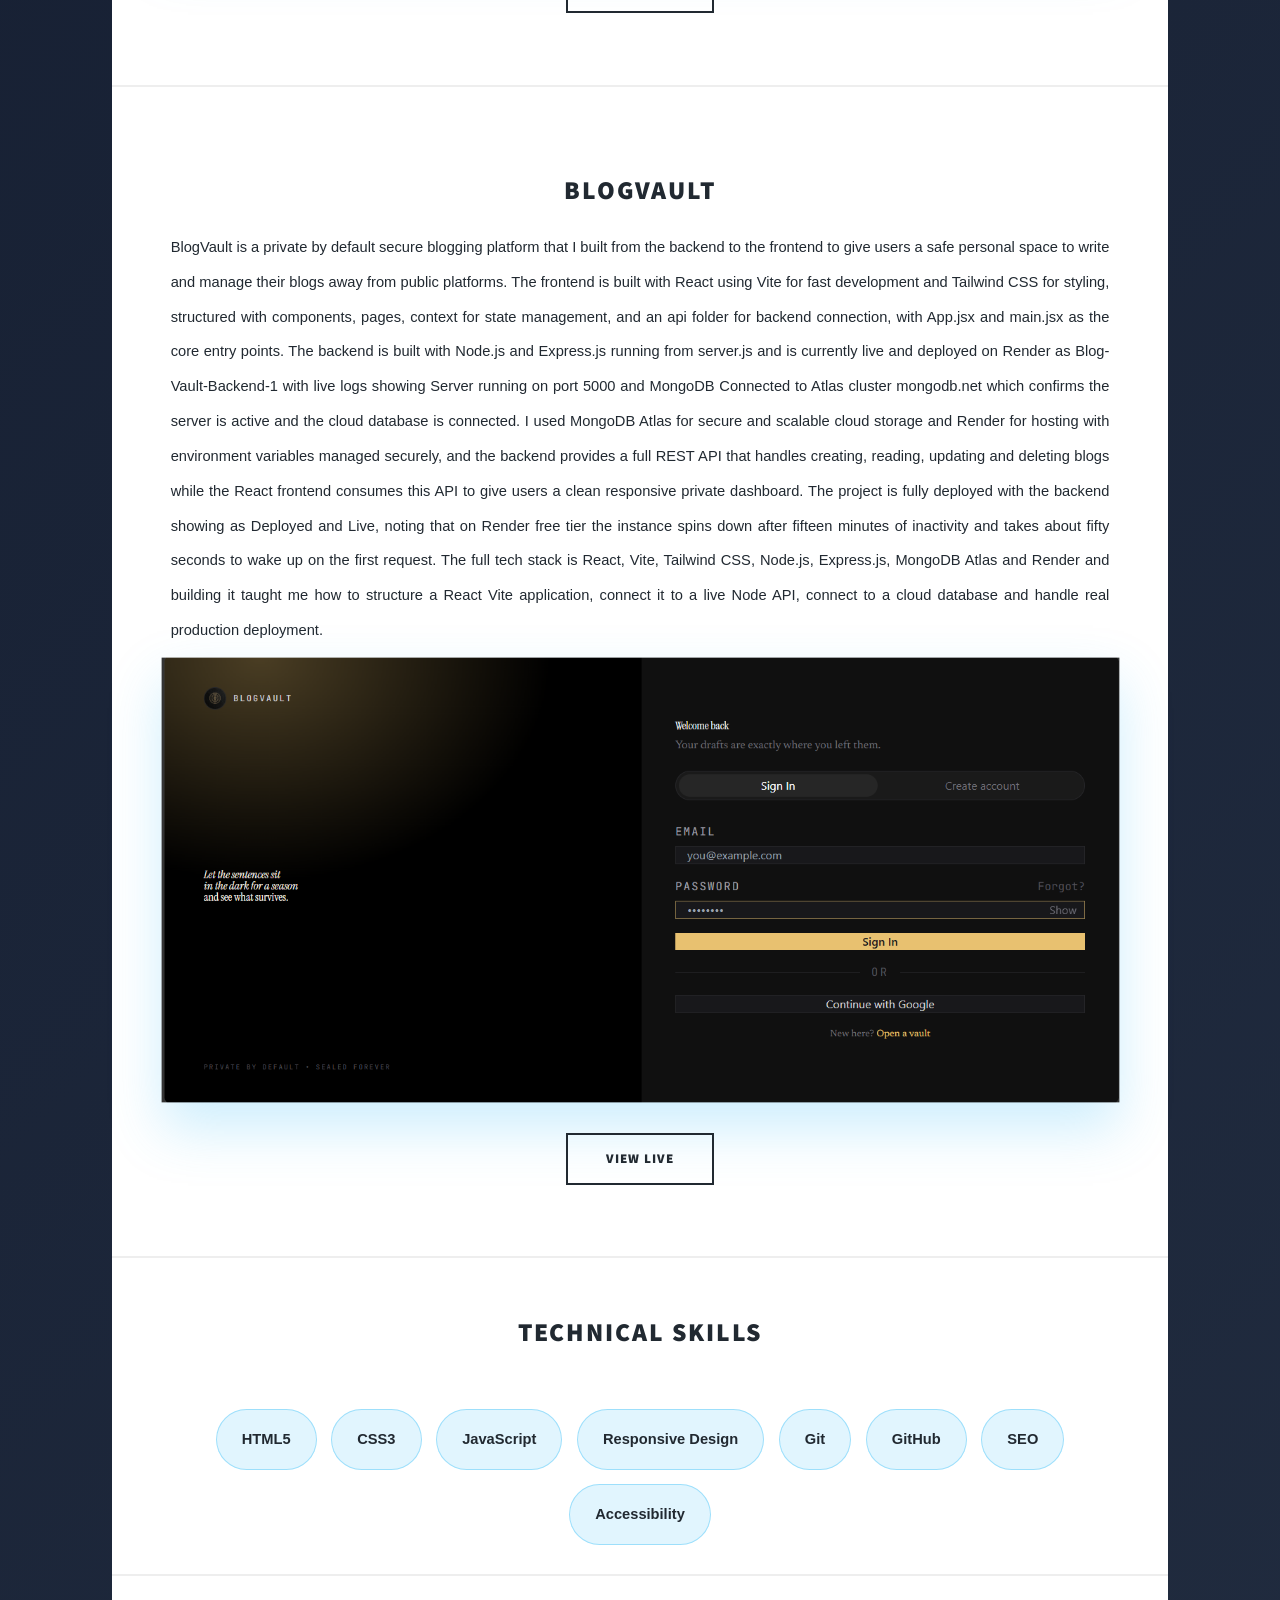
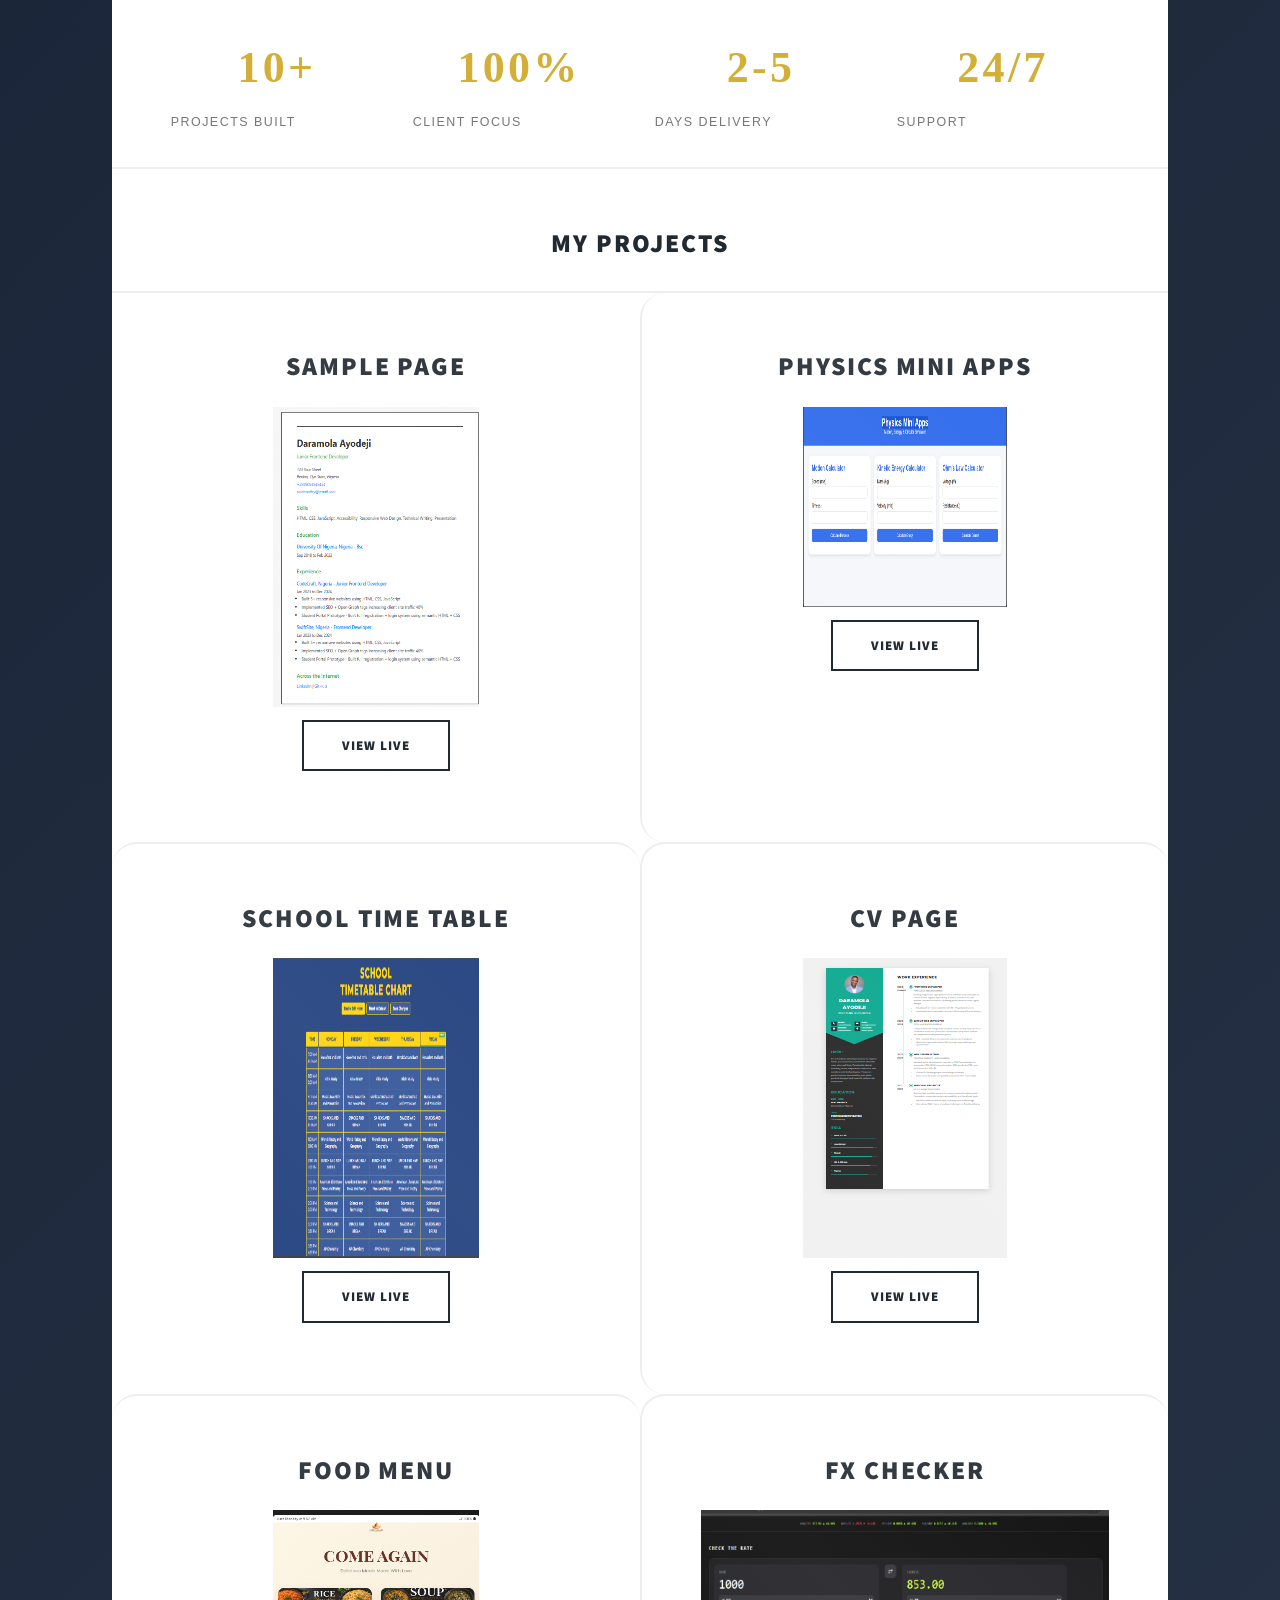
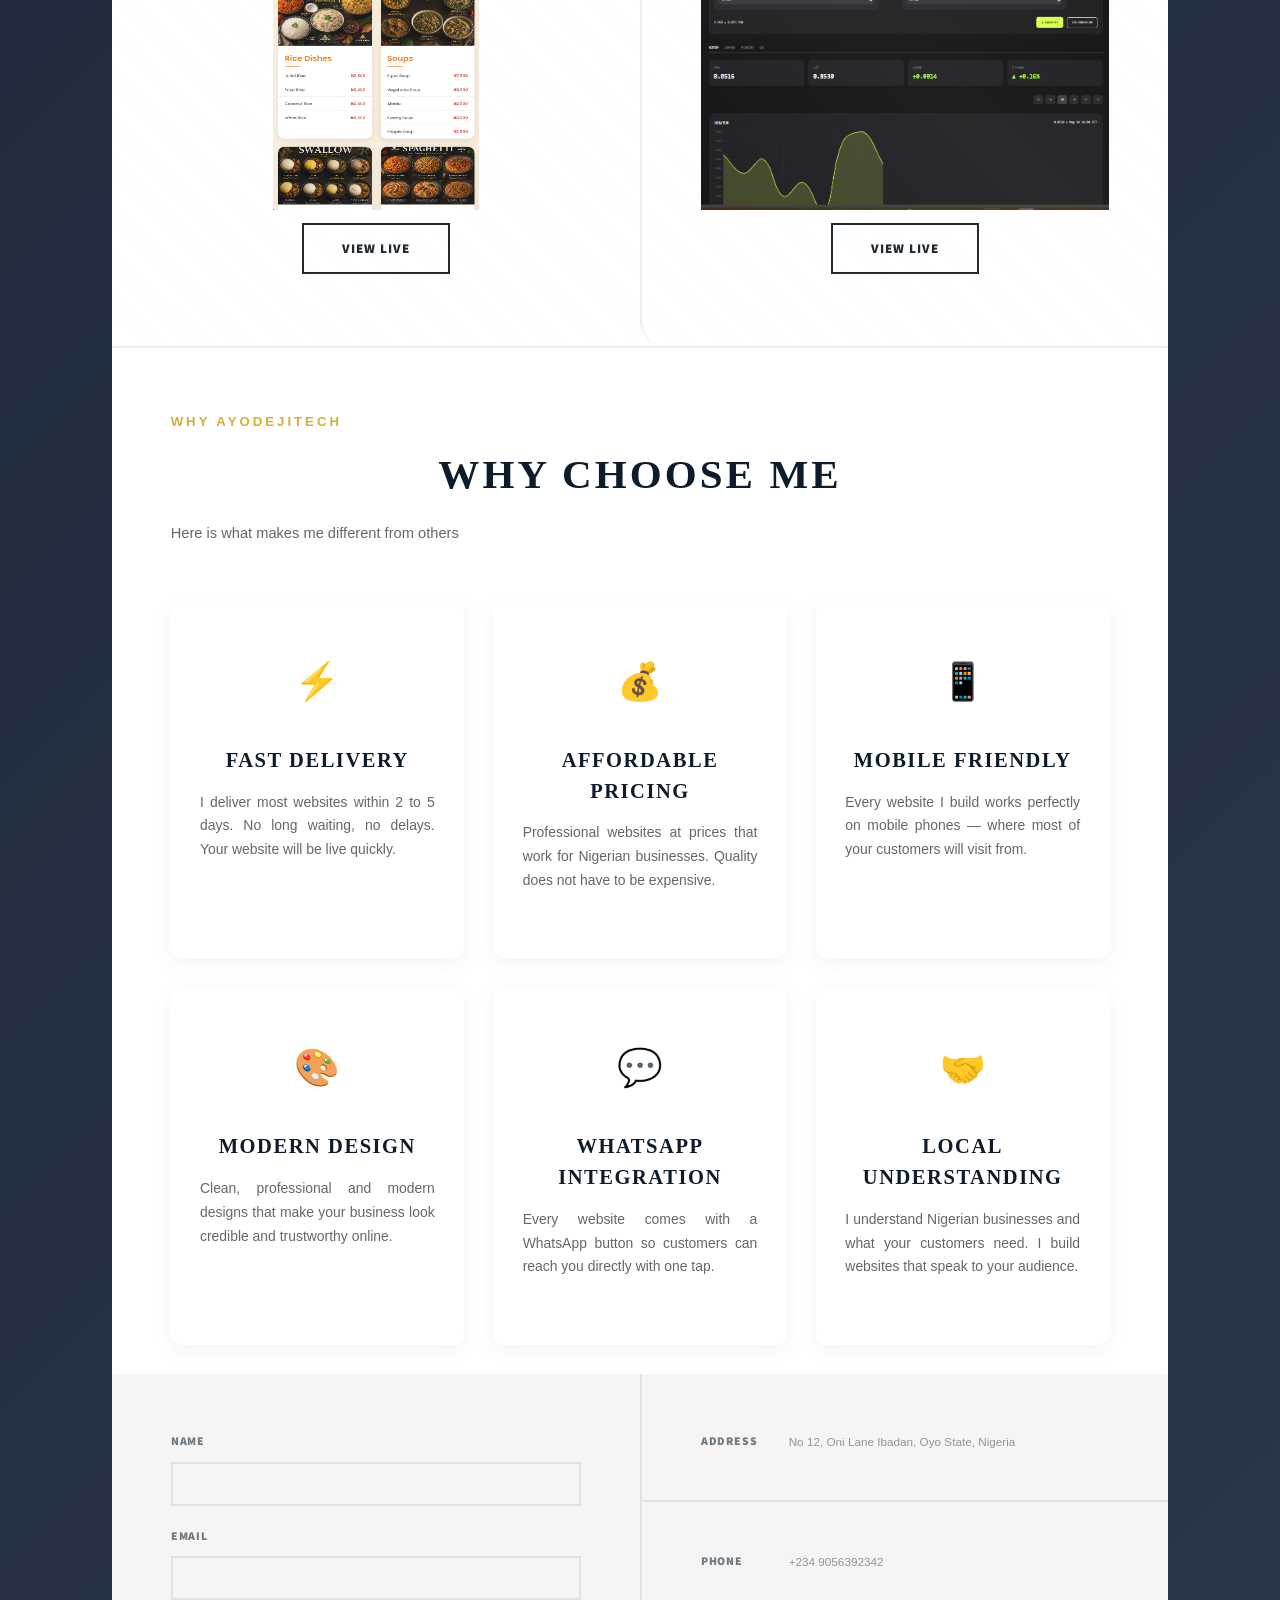
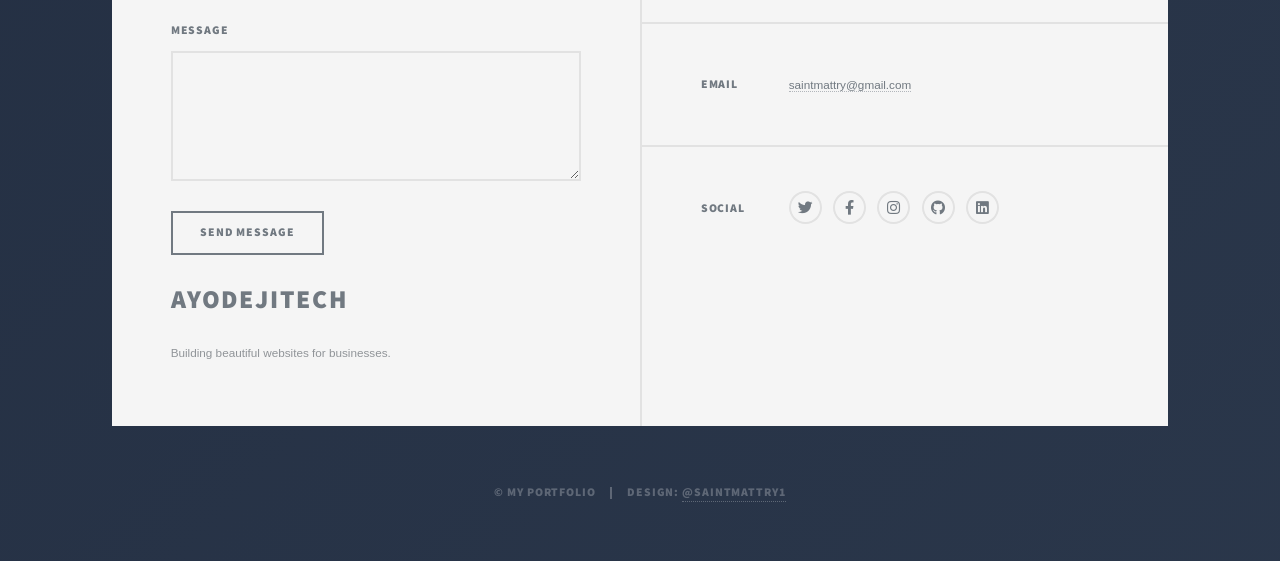
==== commit 2ba1072d: "updated blog feature" ====
--- a/project.html
+++ b/project.html
@@ -94,6 +94,19 @@
 								</ul>
 							</article>
 							
+							<article class="post featured">
+								
+									<h2>BlogVault</h2>		
+									<p>BlogVault is a private by default secure blogging platform that I built from the backend to the frontend to give users a safe personal space to write and manage their blogs away from public platforms. The frontend is built with React using Vite for fast development and Tailwind CSS for styling, structured with components, pages, context for state management, and an api folder for backend connection, with App.jsx and main.jsx as the core entry points. The backend is built with Node.js and Express.js running from server.js and is currently live and deployed on Render as Blog-Vault-Backend-1 with live logs showing Server running on port 5000 and MongoDB Connected to Atlas cluster mongodb.net which confirms the server is active and the cloud database is connected. I used MongoDB Atlas for secure and scalable cloud storage and Render for hosting with environment variables managed securely, and the backend provides a full REST API that handles creating, reading, updating and deleting blogs while the React frontend consumes this API to give users a clean responsive private dashboard. The project is fully deployed with the backend showing as Deployed and Live, noting that on Render free tier the instance spins down after fifteen minutes of inactivity and takes about fifty seconds to wake up on the first request. The full tech stack is React, Vite, Tailwind CSS, Node.js, Express.js, MongoDB Atlas and Render and building it taught me how to structure a React Vite application, connect it to a live Node API, connect to a cloud database and handle real production deployment.</p>
+								
+								<img src="./images/Screenshot (304).png" alt="" class="Screen-Img"/>
+								<ul class="actions special">
+									<li><a href="https://blog-vault-beta.vercel.app/" class="button large">VIEW LIVE</a></li>
+								</ul>
+							</article>
+
+
+
 						<!-- Posts -->
 
 						<section class="skills-section">
